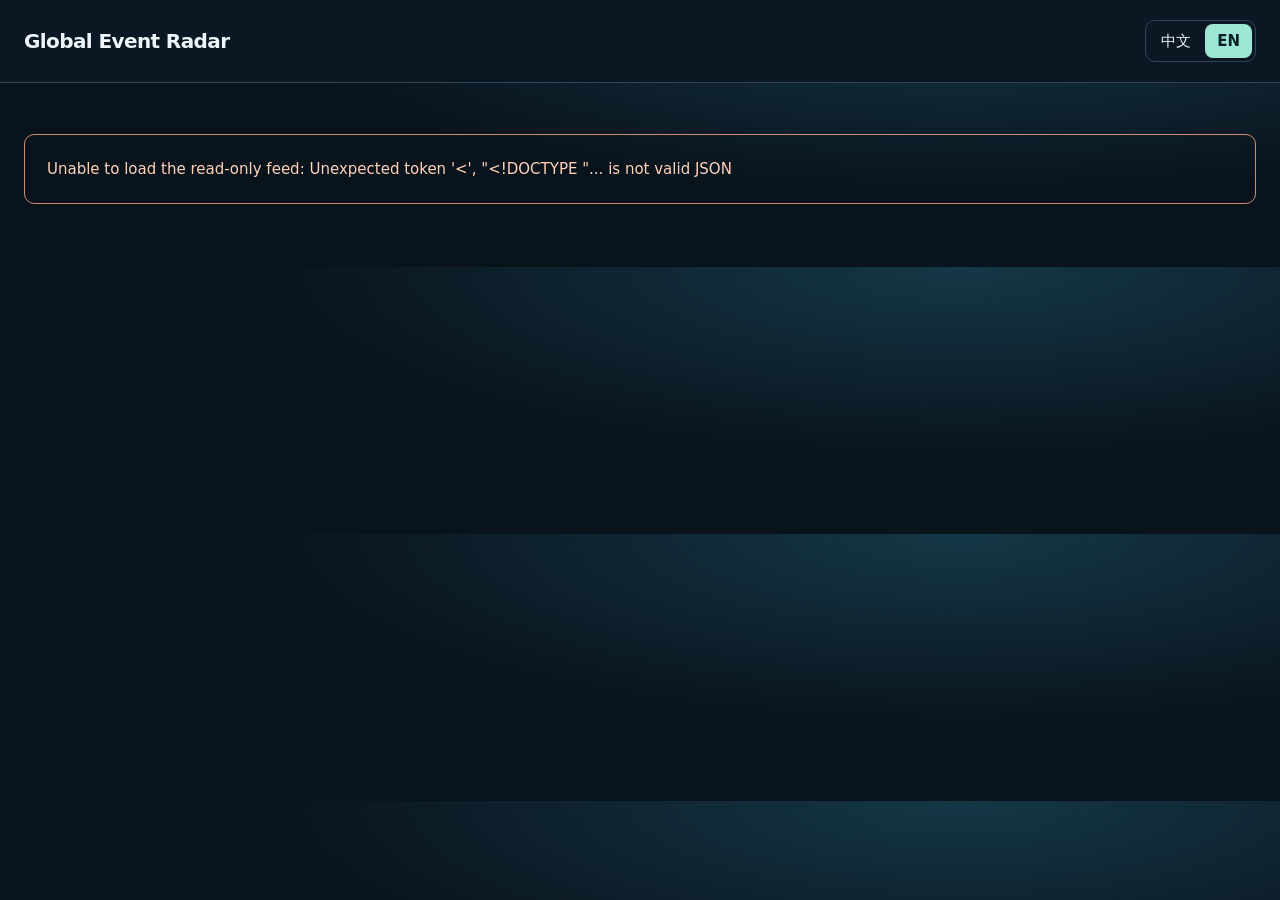
==== ui/radar_public_showcase_v1.html @ b91a89d9 "Improve macro news briefing and event intelligence feed" ====
<!doctype html>
<html lang="en">
<head>
<meta charset="utf-8">
<meta name="viewport" content="width=device-width,initial-scale=1">
<meta name="description" content="Global Event Radar: discover news, organize events, inspect specific facts supported by official evidence.">
<title>Global Event Radar</title>
<style>
:root{color-scheme:dark;--bg:#09131c;--panel:#122330;--line:#2e4556;--text:#eef5f8;--muted:#b0c4d1;--amber:#ffcd78;--teal:#9de6d4;--focus:#86dfed}*{box-sizing:border-box}body{margin:0;color:var(--text);background:radial-gradient(ellipse at 75% 0,#153747,transparent 52%),var(--bg);font:15px/1.6 system-ui,-apple-system,"Segoe UI",sans-serif}button,a,summary{-webkit-tap-highlight-color:transparent}a{color:#abe8e7;overflow-wrap:anywhere;text-underline-offset:4px}button{font:inherit;color:inherit;cursor:pointer}button:focus-visible,a:focus-visible,summary:focus-visible{outline:3px solid var(--focus);outline-offset:4px}button{border:1px solid var(--line);border-radius:8px;background:#172d3c;padding:8px 14px}button:hover{border-color:var(--teal)}.top{display:flex;align-items:center;justify-content:space-between;gap:16px;padding:20px max(24px,calc((100% - 1320px)/2));border-bottom:1px solid var(--line);background:#0b1824}.brand{font-weight:750;font-size:20px;letter-spacing:-.03em;text-decoration:none;color:var(--text)}.language-control{display:flex;gap:2px;border:1px solid var(--line);border-radius:10px;padding:3px;flex-shrink:0}.language-control button{border:0;background:transparent;padding:5px 12px}.language-control button[aria-pressed=true]{color:#0a2024;background:var(--teal);font-weight:700}main{max-width:1370px;margin:auto;padding:36px 24px 48px}.eyebrow{font-size:12px;color:var(--teal);letter-spacing:.08em}.hero h1{font-size:clamp(30px,4vw,52px);line-height:1.2;letter-spacing:-.04em;margin:12px 0 15px}.hero .intro{font-size:17px;max-width:790px;color:var(--muted);margin:0 0 28px}.flow{display:grid;grid-template-columns:minmax(0,1fr) 32px minmax(0,1fr) 32px minmax(0,1fr);align-items:center;gap:10px;margin-bottom:20px}.flow-stage{align-self:stretch;border:1px solid var(--line);border-radius:16px;padding:22px;background:linear-gradient(135deg,#1c3646,#10222f)}.flow-stage:last-child{border-color:#3f776e;background:linear-gradient(135deg,#173e3e,#102a30)}.flow-index{font-size:12px;color:var(--muted);font-variant-numeric:tabular-nums}.flow-stage h2{font-size:20px;margin:8px 0 0}.flow-stage .stage-english{font-size:12px;color:var(--muted)}.flow-stage .count{font-size:58px;line-height:1.15;font-weight:750;margin:14px 0 0}.count-label{font-size:13px;color:var(--muted)}.flow-stage p{font-size:14px;margin:16px 0 0;color:var(--muted)}.flow-arrow{text-align:center;color:var(--teal);font-size:26px}.flow-arrow:before{content:'→'}.demo-notice{font-size:12px;color:var(--muted);padding:12px 16px;border:1px solid var(--line);border-radius:10px;margin:20px 0}.demo-notice strong{color:var(--text);font-size:12px}.demo-notice p{margin:3px 0}.legend{display:grid;grid-template-columns:1fr 1fr;gap:20px;border-block:1px solid var(--line);padding:20px 0;margin:26px 0}.legend p{font-size:13px;color:var(--muted);margin:7px 0 0}.status{display:inline-flex;align-items:center;gap:7px;border:1px solid #826b3d;color:var(--amber);background:#352e20;border-radius:7px;font-size:12px;line-height:1.5;padding:5px 9px;font-weight:650;max-width:100%}.status:before{content:'';width:8px;height:8px;border-radius:50%;background:currentColor;flex-shrink:0}.status.confirmed{color:var(--teal);border-color:#407a6c;background:#163830}.state-code{font-size:11px;color:var(--muted);margin-top:4px}.section-head{display:flex;justify-content:space-between;align-items:center;gap:18px;margin:28px 0 18px}.section-head h2{font-size:26px;margin:0}.section-head p{color:var(--muted);font-size:13px;margin:3px 0 0}.canonical-grid{display:grid;grid-template-columns:repeat(2,minmax(0,1fr));gap:18px}.event-card{min-width:0;background:var(--panel);border:1px solid var(--line);border-radius:15px;padding:22px}.event-card.has-evidence{grid-column:1/-1;border-color:#508b82;background:linear-gradient(120deg,#132937,#10212d)}.event-layout{display:grid;grid-template-columns:minmax(0,1fr) 26px minmax(0,1fr);gap:20px;align-items:start}.connection{pointer-events:none;align-self:start;color:var(--teal);font-size:25px;margin-top:110px;text-align:center}.event-card h3{font-size:21px;line-height:1.4;letter-spacing:-.02em;margin:13px 0 8px;overflow-wrap:anywhere}.compact-title{display:-webkit-box;-webkit-line-clamp:3;-webkit-box-orient:vertical;overflow:hidden}.original-title{font-size:13px;line-height:1.55;color:var(--muted);overflow-wrap:anywhere;margin:8px 0 14px}.translation-label{font-size:11px;color:var(--teal);margin:10px 0 0}.event-meta{font-size:13px;color:var(--muted);margin:7px 0;overflow-wrap:anywhere}.event-meta strong{font-weight:500;color:var(--text)}.times{display:grid;grid-template-columns:minmax(0,1fr) minmax(0,1fr);gap:12px;margin:16px 0;font-size:12px}.times span{display:block;color:var(--muted)}time{overflow-wrap:anywhere;font-variant-numeric:tabular-nums}.no-evidence{font-size:13px;color:var(--muted);margin:17px 0 0}.provenance{font-size:12px;color:var(--muted);margin-top:16px}.provenance p{overflow-wrap:anywhere;white-space:pre-wrap}.provenance summary{font-size:13px}.official-panel{min-width:0;background:#133336;border:1px solid #427b73;border-radius:12px;padding:18px}.official-panel>summary{font-size:18px;font-weight:700;color:#d7f9ed}.official-panel .specific-only{color:#bbd8d4;font-size:13px;margin:6px 0 16px}.official-record+.official-record{border-top:1px solid #427b73;margin-top:18px;padding-top:18px}.official-fact{font-size:19px;line-height:1.5;margin:8px 0;overflow-wrap:anywhere}.official-original{font-size:14px;overflow-wrap:anywhere}.field-label{display:block;font-size:12px;color:#c1d9d4;margin-top:12px}.translation-note{font-size:12px;color:var(--muted);margin:16px 0}.context{display:flex;flex-wrap:wrap;gap:12px 26px;color:var(--muted);font-size:12px;margin:18px 0}.context strong{color:var(--text);font-weight:500}.support-details{margin:26px 0;border-top:1px solid var(--line);padding-top:18px;color:var(--muted)}summary{cursor:pointer;overflow-wrap:anywhere}summary:hover{color:var(--text)}.article-list{display:grid;gap:12px;margin:16px 0}.news-item{padding:18px;border:1px solid var(--line);border-radius:10px;min-width:0}.news-item h3{font-size:17px;color:var(--text);overflow-wrap:anywhere}.availability{display:grid;grid-template-columns:repeat(3,minmax(0,1fr));gap:14px;margin:16px 0}.availability div{border:1px solid var(--line);border-radius:8px;padding:14px;overflow-wrap:anywhere}.availability h3{font-size:14px;margin:0;color:var(--text)}.empty,.error{padding:22px;border:1px solid var(--line);border-radius:10px;color:var(--muted)}.error{border-color:#cd8d71;color:#ffd2b9}footer{font-size:12px;color:var(--muted);border-top:1px solid var(--line);padding-top:20px;margin-top:32px}
@media(min-width:1440px){main{padding-top:48px}.flow-stage{padding:28px}.flow-stage .count{font-size:68px}.event-card{padding:28px}}
@media(max-width:1100px){.event-layout{grid-template-columns:1fr;gap:14px}.connection{margin:0;transform:rotate(90deg)}.flow-stage{padding:18px}.flow-stage h2{font-size:18px}}
@media(max-width:650px){.top{padding:16px;gap:10px}.brand{font-size:17px}.language-control button{padding:5px 9px}main{padding:24px 16px}.hero .intro{font-size:15px}.flow{grid-template-columns:minmax(0,1fr);gap:8px}.flow-arrow:before{content:'↓'}.flow-stage{display:grid;grid-template-columns:minmax(0,1fr) 72px;gap:0 16px}.flow-stage .count{grid-column:2;grid-row:1/4;text-align:right;font-size:46px;align-self:center;margin:0}.flow-stage p,.count-label{grid-column:1/-1}.legend,.canonical-grid,.times,.availability{grid-template-columns:minmax(0,1fr)}.event-card{padding:18px}.event-card.has-evidence{grid-column:auto}.section-head h2{font-size:23px}.official-panel{padding:16px}.hero h1{font-size:32px}.language-control{font-size:13px}}

.event-timeline{margin-top:18px;border-top:1px solid var(--line);padding-top:14px;min-width:0}.event-timeline>summary{font-weight:650;color:var(--teal);font-size:14px}.timeline-summary{display:flex;flex-wrap:wrap;gap:7px 16px;font-size:12px;color:var(--muted);margin:12px 0}.timeline-note{font-size:12px;color:var(--muted);margin:10px 0}.timeline-list{list-style:none;margin:18px 0;padding:0 0 0 16px;border-left:1px solid #638390}.timeline-entry{position:relative;margin:0;padding:0 0 22px 12px;min-width:0}.timeline-entry:before{content:'';position:absolute;width:9px;height:9px;border:2px solid var(--bg);border-radius:50%;background:var(--amber);left:-22px;top:5px}.timeline-entry.official:before{background:var(--teal)}.timeline-entry .entry-heading{font-size:14px;font-weight:650}.timeline-entry h4{font-size:14px;line-height:1.5;font-weight:500;overflow-wrap:anywhere;margin:8px 0}.timeline-entry p{font-size:12px;color:var(--muted);overflow-wrap:anywhere;margin:6px 0}.timeline-entry .original-entry{font-size:12px;color:var(--muted)}.timeline-current{font-size:12px;border:1px solid var(--line);border-radius:8px;padding:12px;margin-top:10px}.timeline-current strong{display:block;font-size:13px}.timeline-current p{margin:6px 0;color:var(--muted)}.timeline-unknown h4{font-size:13px;color:var(--muted)}.event-timeline time{overflow-wrap:anywhere}.timeline-raw{font-size:11px;color:var(--muted)}

.world-map{margin:24px 0;padding:20px;border:1px solid var(--line);border-radius:14px;background:linear-gradient(140deg,#152e3b,#0d1e2b);min-width:0}.map-heading{display:flex;gap:16px;justify-content:space-between;align-items:baseline;flex-wrap:wrap}.map-heading h2{font-size:22px;margin:0}.map-counts{display:flex;gap:16px;flex-wrap:wrap;font-size:13px;color:var(--muted)}.world-map p{font-size:13px;color:var(--muted);margin:10px 0}.world-map svg{display:block;width:100%;height:auto;max-height:360px;border:1px solid #385665;border-radius:8px;background:#091f2b}.map-grid{stroke:#456272;stroke-width:1;opacity:.65}.map-equator{stroke:#5e8c99;stroke-width:1.5}.map-axis{fill:#b5cbd6;font-size:11px}.map-marker circle{fill:var(--amber);stroke:#f2ead2;stroke-width:2}.map-marker text{fill:#0b1a22;font-size:12px;font-weight:800;text-anchor:middle;pointer-events:none}.map-marker:focus-visible circle{stroke:var(--focus);stroke-width:5}.map-location-list{padding-left:20px;margin:16px 0;color:var(--muted);font-size:13px}.map-location-list li{margin:8px 0;overflow-wrap:anywhere}.map-location-list button{min-height:44px;text-align:left;overflow-wrap:anywhere;max-width:100%}.map-empty{border-left:2px solid var(--line);padding:8px 12px}.event-geography{font-size:12px;color:var(--muted);margin:12px 0;overflow-wrap:anywhere}.event-geography strong{font-weight:500;color:var(--text)}.event-card:focus{outline:3px solid var(--focus);outline-offset:4px}.event-card{scroll-margin-top:20px}.map-location-group:focus{outline:2px solid var(--focus);outline-offset:4px}.map-location-list summary{min-height:36px}.geo-point+.geo-point{margin-top:8px}@media(max-width:650px){.world-map{padding:16px}.map-heading h2{font-size:21px}.map-counts{gap:8px}.map-location-list{padding-left:16px}.map-location-list button{width:100%}.world-map svg{min-height:160px}}

.discovery-sources{margin:20px 0;padding:16px;border:1px solid var(--line);border-radius:10px}.discovery-sources h2{font-size:18px;margin:0 0 10px}.discovery-sources>p{font-size:12px;color:var(--muted);margin:10px 0 0}.discovery-source-grid{display:grid;grid-template-columns:repeat(2,minmax(0,1fr));gap:12px}.discovery-source{min-width:0;border:1px solid var(--line);border-radius:8px;padding:12px;font-size:12px;color:var(--muted);overflow-wrap:anywhere}.discovery-source h3{font-size:14px;color:var(--text);margin:0 0 6px}.discovery-source p{margin:5px 0}.discovery-state{color:var(--teal)}@media(max-width:650px){.discovery-source-grid{grid-template-columns:minmax(0,1fr)}}
.expectation-panel{margin-top:16px;border:1px solid #697589;border-radius:10px;padding:14px;background:#1c2837;color:#dce2ef}.expectation-panel p{overflow-wrap:anywhere}.expectation-panel .field-label{color:#bdc5db}.macroview-preview{margin-top:16px;border:1px solid #66758b;border-radius:10px;padding:14px;background:#182632}.macroview-preview ul{padding-left:20px}.macroview-preview li{overflow-wrap:anywhere}.reality-replay{margin-top:16px;border:1px solid var(--line);padding:14px;border-radius:10px}.replay-controls{display:flex;flex-wrap:wrap;gap:8px;align-items:end}.replay-controls label{flex:1 1 220px;min-width:0}.replay-controls input{width:100%;color:var(--text);background:#0e1e29;border:1px solid var(--line);border-radius:6px;padding:10px;font:inherit}.replay-result p,.replay-result li{overflow-wrap:anywhere}.replay-result ol{padding-left:20px}
.context-intelligence{margin:16px 0;padding:14px;border:1px solid #486577;border-radius:10px;background:#152d3a}.institution-definition{margin:12px 0;padding:12px;border-left:3px solid #c3b2f1;overflow-wrap:anywhere}.institution-definition strong,.institution-definition span{display:block}.institution-definition dl{display:grid;grid-template-columns:minmax(80px,1fr) minmax(0,2fr);gap:4px 12px;margin:10px 0;font-size:13px}.institution-definition dt{color:var(--muted)}.institution-definition dd{margin:0;overflow-wrap:anywhere}.context-explanation{font-size:13px;color:var(--muted);overflow-wrap:anywhere}.map-filters{display:flex;gap:8px;flex-wrap:wrap;margin:12px 0}.map-filters button{min-height:44px}.map-filters button[aria-pressed=true]{background:#214b58;border-color:var(--teal)}.map-legend{display:flex;flex-wrap:wrap;gap:8px 18px;font-size:12px;margin:12px 0}.map-land{fill:#2c4652;stroke:#51707c;stroke-width:1.2}.map-marker[data-marker-kind="context"] circle{fill:none;stroke:#86dfed}.context-marker circle{fill:#1b4e64;stroke:#86dfed;stroke-width:2}.institution-marker polygon{fill:#c3b2f1;stroke:#e9e1ff;stroke-width:1.5}.context-marker text,.institution-marker text{fill:#eef5f8;font-size:10px;text-anchor:middle;pointer-events:none}.world-map a:focus-visible{outline:none}.world-map a:focus-visible circle,.world-map a:focus-visible polygon{stroke:#fff;stroke-width:4}.context-geo{overflow-wrap:anywhere}.context-method{font-size:12px;color:var(--muted)}

.interactive-world-map{height:400px;width:100%;border:1px solid var(--line);border-radius:8px}.interactive-world-map[hidden],.map-svg-fallback[hidden]{display:none}.map-provider-state{font-size:12px}.map-nongeographic{display:flex;flex-wrap:wrap;gap:8px;margin:10px 0}.map-nongeographic details{max-width:100%;overflow-wrap:anywhere}.map-nongeographic button{display:block;text-align:left;max-width:100%;overflow-wrap:anywhere}.radar-map-pin{min-height:36px;min-width:36px;padding:4px;background:#102a36;border:2px solid #86dfed;border-radius:50%;color:#86dfed;font-size:21px;cursor:pointer}.radar-map-pin.verified{color:#e9bb69;border-color:#e9bb69}.radar-map-pin.institution{color:#c3b2f1;border-color:#c3b2f1;border-radius:5px}.radar-map-popup{color:#172530;font:13px/1.4 system-ui;overflow-wrap:anywhere}.radar-map-popup button{display:block;color:#172530;background:#edf4f7;max-width:100%;text-align:left;margin:8px 0;padding:8px;min-height:44px}.radar-map-popup p{color:#405562!important}.map-attribution{font-size:11px}.map-attribution a{color:var(--muted)}@media(max-width:650px){.interactive-world-map{height:300px}}
.radar-map-popup{max-height:180px;overflow-y:auto}.radar-map-popup p{margin:5px 0}.radar-map-popup button{display:-webkit-box;-webkit-box-orient:vertical;-webkit-line-clamp:2;overflow:hidden}
.prediction-watch{margin:28px 0;padding:22px;border:1px solid var(--line);border-radius:14px;background:#112632;min-width:0}.prediction-watch h2{margin:0;font-size:24px}.watch-disclosure,.watch-meta{color:var(--muted);font-size:12px;overflow-wrap:anywhere}.watch-filters{display:flex;flex-wrap:wrap;gap:8px;margin:16px 0}.watch-filters button{min-height:44px}.watch-filters button[aria-pressed=true]{background:var(--teal);color:#0b2229}.watch-grid{display:grid;grid-template-columns:repeat(auto-fit,minmax(280px,1fr));gap:16px}.watch-card{min-width:0;border:1px solid var(--line);border-radius:10px;background:var(--panel);padding:18px}.watch-card h3{font-size:18px;line-height:1.5;overflow-wrap:anywhere;margin:12px 0}.watch-badges{display:flex;gap:8px;flex-wrap:wrap;color:var(--amber);font-size:11px}.watch-outcomes{list-style:none;padding:0}.watch-outcomes li{display:flex;justify-content:space-between;gap:14px;padding:8px 0;border-bottom:1px solid var(--line);overflow-wrap:anywhere}.watch-outcomes li span{min-width:0}.watch-outcomes strong{white-space:nowrap}.watch-card details{font-size:12px;color:var(--muted)}.watch-card details p{white-space:pre-wrap;overflow-wrap:anywhere}.watch-card button{min-height:44px;max-width:100%;overflow-wrap:anywhere}.watch-updated{display:grid;grid-template-columns:1fr;gap:5px;font-size:12px;color:var(--muted)}@media(max-width:650px){.prediction-watch{padding:16px}.watch-grid{grid-template-columns:minmax(0,1fr)}.watch-outcomes li{flex-wrap:wrap}.watch-filters button{flex:1 1 auto}.prediction-watch h2{font-size:22px}}
.section-nav{display:flex;flex-wrap:wrap;gap:8px;margin:18px 0 22px}.section-nav a{display:inline-flex;align-items:center;min-height:44px;padding:8px 13px;border:1px solid var(--line);border-radius:9px;background:#172d3c;text-decoration:none;color:var(--text)}.section-nav a:hover,.section-nav a:focus-visible{border-color:var(--teal)}.world-map,.prediction-watch,.canonical-grid,.support-details,.data-health{scroll-margin-top:20px}.product-guide{border:1px solid var(--line);border-radius:12px;padding:16px 18px;background:#102430;margin:20px 0}.product-guide h2{font-size:18px;margin:0 0 8px}.product-guide ul{display:grid;grid-template-columns:repeat(2,minmax(0,1fr));gap:7px 18px;margin:0;padding-left:20px;font-size:13px;color:var(--muted)}.product-guide strong{color:var(--text)}.product-guide p,.data-health p{margin:8px 0 0;color:var(--muted);font-size:13px}.data-health{display:flex;flex-wrap:wrap;gap:8px 20px;align-items:center;padding:12px 16px;border:1px solid var(--line);border-radius:10px;background:#122330;margin:12px 0}.data-health span{font-size:13px}.data-health p{flex-basis:100%}.map-heading h2{scroll-margin-top:20px}@media(max-width:650px){.product-guide ul{grid-template-columns:1fr}.section-nav a{flex:1 1 44%;justify-content:center;text-align:center}}
.event-intelligence-detail{margin-top:16px;border-top:1px solid var(--line);padding-top:12px}.event-intelligence-detail>summary{font-weight:700;cursor:pointer;padding:10px 0}.intelligence-section{margin:16px 0;padding:14px;border:1px solid var(--line);border-radius:10px}.intelligence-section h4{margin:0 0 10px}.source-intelligence dl{display:grid;grid-template-columns:minmax(100px,1fr) minmax(0,2fr);gap:8px}.source-intelligence dt{font-weight:600}.source-intelligence dd{margin:0;overflow-wrap:anywhere}.watch-original-question{overflow-wrap:anywhere}.watch-question-summary{line-height:1.55}.market-translation-note{font-size:.8rem;color:var(--muted)}@media(max-width:500px){.source-intelligence dl{grid-template-columns:1fr}.intelligence-section{padding:10px}}

.news-intelligence-feed{scroll-margin-top:20px}.news-current{padding:14px 18px;border:1px solid var(--line);border-radius:12px;margin:20px 0;font-size:12px;color:var(--muted)}.news-current h2{font-size:18px;color:var(--text);margin:0}.news-current p{margin:6px 0;overflow-wrap:anywhere}.macro-brief{border:1px solid #47756f;border-radius:16px;padding:22px;background:linear-gradient(130deg,#17353c,#102430);margin:24px 0}.macro-brief h2{font-size:27px;margin:0}.brief-scope,.brief-rules,.mechanism-note{font-size:12px;color:var(--muted)}.brief-grid{display:grid;grid-template-columns:repeat(auto-fit,minmax(280px,1fr));gap:14px;margin-top:16px}.brief-entry{min-width:0}.brief-entry .news-item{background:#10232e;height:100%}.news-insight{border-top:1px solid var(--line);margin-top:12px;padding-top:10px;font-size:13px;overflow-wrap:anywhere}.news-insight p{margin:7px 0}.topic-hint{color:var(--teal);font-size:12px}.news-insight button{font-size:12px;min-height:44px;max-width:100%;margin-top:12px;overflow-wrap:anywhere;text-align:left}.news-evidence,.news-next{color:var(--muted);font-size:12px;margin-top:10px}.related-news{padding:16px;border:1px solid var(--line);border-radius:12px;margin:20px 0}.related-news h2{font-size:20px;margin:0}.related-news li{overflow-wrap:anywhere;font-size:13px}.brief-rules p{max-width:800px}@media(max-width:650px){.macro-brief{padding:16px}.brief-grid{grid-template-columns:minmax(0,1fr)}.macro-brief h2{font-size:24px}.news-current{padding:14px}}
.brief-mechanism{font-size:13px;color:var(--muted);margin:10px 0}.brief-card button{font-size:12px;min-height:44px;max-width:100%;text-align:left;overflow-wrap:anywhere}
</style>
<link rel="stylesheet" href="/ui/vendor/maplibre-gl.css">
<script src="/ui/radar_interactive_map.js"></script>
</head>
<body>
<header class="top"><a id="brand" class="brand" href="#/feed">Global Event Radar</a><nav class="language-control" id="language-control" aria-label="Language / 語言"><button type="button" data-language="zh-TW" lang="zh-TW" aria-pressed="false">中文</button><button type="button" data-language="en" lang="en" aria-pressed="false">EN</button></nav></header>
<main id="app" aria-busy="true"><p role="status">Loading / 載入中…</p></main>
<script src="/ui/radar_demo_translations.js"></script>
<script src="/ui/radar_market_translations.js"></script>
<script>
'use strict';
const APP_CONFIG=window.__MACRO_OS_CONFIG__||{};
const STRINGS={
en:{liveSources:'Live Discovery Sources',enabledSource:'Enabled',disabledSource:'Disabled',acquisitionLive:'Live',acquisitionStarting:'Starting',acquisitionFallback:'Last valid fallback',acquisitionUnavailable:'Unavailable',sourceAcquisitionNote:'Acquisition status is not factual verification or source health. Free hosting may sleep; refresh is not guaranteed continuous monitoring.',multiNoticeTitle:'OPT-IN DISCOVERY · READ ONLY',multiNoticeText:'The EIA snapshot is combined with independently refreshed discovery sources. Check each source status below.',worldMap:'World Map',mappedEvents:'Mapped Events',locationUnknown:'Location Unknown',geography:'Geography',presentationGeography:'Presentation geography',viewEvent:'View Event',noLocation:'No confirmed location',mapDisclosure:'Map pins appear only when the event has an explicit supported location. Events without reliable geographic information remain unmapped.',mapEmpty:'No events have supplied geographic coordinates. The feed and timelines remain available below.',projection:'Equirectangular coordinate grid · not a detailed basemap',curatedNote:'Locations are explicitly supplied presentation metadata; they are not automatically extracted or official verification.',mapList:'Accessible mapped-event list',geographyReference:'Geography reference',timeline:'Event Timeline',viewTimeline:'View Timeline',newsDiscovered:'News discovered',timelineReported:'Reported time',timelineDetected:'Detected time',evidencePublished:'Official publication time',evidenceObserved:'Evidence first observed',evidenceRetrieved:'Evidence retrieved',currentState:'Current status',unknownTime:'Time unknown',timelineEntries:'Timeline entries',newsReports:'News reports',evidenceItems:'Official Evidence items',timelineEmpty:'No linked timeline records available.',timelineNote:'A chronology of stored reports and evidence, not an inferred occurrence time.',brandTimeline:'Event remains UNVERIFIED_NEWS; official support applies to specific propositions only.',liveTitle:'CLOUD-UPDATED EIA FEED · READ ONLY',liveInfo:'Refreshes on startup and periodically while the service is active. Free hosting may sleep; this is not continuous monitoring.',lastRefresh:'Last successful refresh',fallback:'EIA refresh unavailable · showing validated snapshot or last valid feed',starting:'EIA refresh starting · showing validated snapshot',acquisition:'Acquisition status only; source health is separate.',originalOnly:'Original',brand:'Global Event Radar',eyebrow:'GLOBAL EVENT INTELLIGENCE',intro:'News tells us what may matter. We organize reports into events. Official documents confirm only specific supported facts.',news:'News Discovery',events:'Canonical Events',official:'Official Evidence',newsCount:'News Articles',eventCount:'Canonical Events',factCount:'Confirmed Propositions',discover:'Find reports worth following',organize:'Organize discovery into conservative event groups',verify:'Inspect specific facts supported by official documents',demo:'PUBLIC DEMO · READ-ONLY SNAPSHOT',demoText:'This demonstration uses a fixed validated dataset. Automated live ingestion is not enabled in this deployment.',source:'Source',endorsement:'No EIA endorsement.',unverified:'UNVERIFIED NEWS',confirmed:'OFFICIAL CONFIRMED — proposition only',unverifiedMeaning:'News discovery is not official fact confirmation.',confirmedMeaning:'The document supports this specific proposition, not every claim in the news or event.',eventIntro:'Follow the discovery. Inspect the evidence. The event itself remains unverified.',refresh:'Refresh view',translation:'Chinese translation',translationNote:'Chinese translation is for readability only; the original source text is the evidence of record. These are not official EIA translations.',original:'Original English',details:'Details',eventRef:'Event reference',evidenceRef:'Evidence reference',articles:'Articles',sources:'Sources',detected:'First detected',latest:'Latest article / source time',occurred:'Event occurrence',unknown:'Unknown',notAvailable:'Not available',noEvidence:'○ Awaiting official evidence',specificOnly:'This document supports only the specific proposition below.',authority:'Authority',fact:'Fact confirmed',originalEvidence:'Original evidence',document:'Document',published:'Published',officialLink:'View original official document',reference:'Reference',firstSeen:'Evidence first seen',retrieved:'Retrieved',articleLink:'Original article',observed:'Observed by collector',reported:'Reported / source time',proxy:'Source date (proxy)',newsDetails:'News Discovery — Unverified',newsIntro:'Original reports remain discovery evidence, not verified facts.',health:'Source health',latestObserved:'Latest observed data',feed:'Feed',sourceDetails:'Source availability & freshness',healthNote:'Article timestamps are not collector health. Health stays Unknown without per-source health evidence.',lastSuccess:'Last successful update',empty:'No records available.',grouping:'Grouping & identity notes',groupNote:'Conservative V0 grouping: articles stay separate without sufficient merge evidence. IDs may change when membership changes.',unassigned:'Unassigned articles',sortNote:'Display only: the event with linked evidence is shown first. Source chronology is unchanged.',footer:'Read-only event intelligence · No predictions or trading recommendations.',load:'Loading…',error:'Unable to load the read-only feed',newsSource:'News',officialSource:'Official',macroview:'MacroView',polymarket:'Polymarket',source_health:'Source health',available:'Available',unavailable:'Unavailable',notConfigured:'Not configured',stale:'Stale',fresh:'Fresh',groupRule:'Grouping rule',linkStatus:'Evidence link status'},
'zh-TW':{liveSources:'即時發現來源',enabledSource:'已啟用',disabledSource:'未啟用',acquisitionLive:'更新成功',acquisitionStarting:'啟動中',acquisitionFallback:'保留有效資料',acquisitionUnavailable:'暫無可用資料',sourceAcquisitionNote:'取得狀態不等於事實驗證或來源健康。免費主機可能休眠；不保證持續即時監測。',multiNoticeTitle:'可選新聞發現來源 · 唯讀',multiNoticeText:'EIA 快照與各自更新的新聞來源合併顯示。請查看下方各來源狀態。',worldMap:'全球事件地圖',mappedEvents:'已定位事件',locationUnknown:'地點未知',geography:'地理資訊',presentationGeography:'展示用地理資訊',viewEvent:'查看事件',noLocation:'尚無可確認地點',mapDisclosure:'僅在事件具有明確可支持的地理資訊時才顯示地圖標記。沒有可靠地理資訊的事件會維持未定位狀態。',mapEmpty:'目前沒有事件提供地理座標。下方新聞與時間軸仍可正常查看。',projection:'等距圓柱座標網格 · 非詳細底圖',curatedNote:'地點是明確提供的展示 metadata，並非自動擷取，也不構成官方驗證。',mapList:'可操作的已定位事件清單',geographyReference:'地理資訊參照',timeline:'事件時間軸',viewTimeline:'查看時間軸',newsDiscovered:'發現新聞',timelineReported:'報導時間',timelineDetected:'系統發現時間',evidencePublished:'官方發布時間',evidenceObserved:'首次取得證據',evidenceRetrieved:'證據擷取時間',currentState:'目前狀態',unknownTime:'時間未知',timelineEntries:'時間軸項目',newsReports:'新聞報導',evidenceItems:'官方證據項目',timelineEmpty:'目前沒有可連結的時間軸資料。',timelineNote:'依既有報導與證據排列，並非推測事件發生時間。',brandTimeline:'事件仍為未驗證新聞；官方證據只支持具體命題。',liveTitle:'雲端自動更新 EIA 資料 · 唯讀',liveInfo:'服務啟動時與運作期間定期更新。免費託管可能休眠，不保證持續監測。',lastRefresh:'最後成功更新',fallback:'EIA 更新暫時不可用 · 目前顯示已驗證快照或最近有效資料',starting:'EIA 更新啟動中 · 目前顯示已驗證快照',acquisition:'僅表示資料取得狀態，並非來源健康證據。',originalOnly:'原文 / Original',brand:'全球事件雷達',eyebrow:'全球事件情報',intro:'新聞告訴我們什麼可能值得注意。系統將報導整理成事件，官方文件只確認其中可被證明的具體事實。',news:'新聞發現',events:'事件整理',official:'官方證據',newsCount:'新聞篇數',eventCount:'整理事件數',factCount:'已確認命題',discover:'發現值得持續關注的新聞',organize:'保守整理報導，形成事件群組',verify:'查看官方文件支持的具體事實',demo:'公開展示 · 唯讀快照',demoText:'此展示使用固定且已驗證的資料快照。此公開版本尚未啟用自動即時資料蒐集。',source:'來源',endorsement:'本展示未獲 EIA 背書。',unverified:'未驗證新聞',confirmed:'官方命題已確認',unverifiedMeaning:'來自新聞來源，尚不是官方事實確認。',confirmedMeaning:'官方文件支持這一項具體事實，不代表整則新聞或事件都被確認。',eventIntro:'追蹤新聞發現，查看證據支持的命題。事件本身仍維持未驗證。',refresh:'重新讀取',translation:'中文摘要',translationNote:'中文翻譯僅供閱讀，原始英文為證據依據。這些並非 EIA 官方翻譯。',original:'原始英文',details:'詳細資料',eventRef:'事件識別碼',evidenceRef:'證據識別碼',articles:'新聞篇數',sources:'新聞來源',detected:'首次發現',latest:'最新報導／來源時間',occurred:'事件發生時間',unknown:'未知',notAvailable:'無法取得',noEvidence:'○ 尚無官方證據',specificOnly:'此文件僅支持下列具體命題。',authority:'發布機關',fact:'已確認事實',originalEvidence:'原始證據',document:'文件標題',published:'發布時間',officialLink:'查看官方文件',reference:'來源參照',firstSeen:'首次取得證據',retrieved:'擷取時間',articleLink:'查看新聞原文',observed:'蒐集器觀察時間',reported:'報導／來源時間',proxy:'來源日期（代理時間）',newsDetails:'新聞發現 — 未驗證',newsIntro:'原始報導與來源連結僅供新聞發現，並非已確認事實。',health:'來源健康狀態',latestObserved:'最新資料觀察時間',feed:'資料狀態',sourceDetails:'來源可用性與新鮮度',healthNote:'報導時間不等於蒐集器健康狀態。缺少各來源健康證據時，維持未知。',lastSuccess:'最近成功更新',empty:'目前沒有可顯示的資料。',grouping:'分組與識別說明',groupNote:'V0 採保守分組：合併證據不足時，各篇新聞維持獨立。群組成員改變時，識別碼可能改變。',unassigned:'未分組新聞',sortNote:'僅調整顯示順序：具有官方證據的事件優先呈現，來源時間順序未改動。',footer:'唯讀事件情報 · 不提供預測或交易建議。',load:'載入中…',error:'無法載入唯讀新聞',newsSource:'新聞',officialSource:'官方',macroview:'MacroView',polymarket:'Polymarket',source_health:'來源健康狀態',available:'可用',unavailable:'無法取得',notConfigured:'尚未設定',stale:'資料過期',fresh:'資料新鮮',groupRule:'分組規則',linkStatus:'證據連結狀態'}
};
const esc=value=>String(value??'').replace(/[&<>"']/g,c=>({'&':'&amp;','<':'&lt;','>':'&gt;','"':'&quot;',"'":'&#39;'}[c]));
function initialLanguage(){try{const saved=localStorage.getItem('radar-language');if(saved==='zh-TW'||saved==='en')return saved}catch{}return String(navigator.language||'en').toLowerCase().startsWith('zh')?'zh-TW':'en'}
let language=initialLanguage(),currentView=null,lastError=null,requestPending=false;
Object.assign(STRINGS.en,{marketExpectations:'Market Expectations',marketDisclosure:'Market probabilities reflect participant expectations and do not verify facts.',noLinkedMarket:'No linked market expectation',marketQuestion:'Question',currentProbability:'Observed provider outcome prices (0–1)',marketObserved:'Snapshot observed at',marketCloses:'Market closes',viewMarket:'View market',unlinkedMarkets:'Unlinked market snapshots — no event relationship established'});
Object.assign(STRINGS['zh-TW'],{marketExpectations:'市場預期',marketDisclosure:'市場機率反映參與者預期，不代表事實已被官方確認。',noLinkedMarket:'尚無已連結市場預期',marketQuestion:'問題',currentProbability:'觀測到的供應商結果價格（0–1）',marketObserved:'快照觀測時間',marketCloses:'市場截止時間',viewMarket:'查看市場',unlinkedMarkets:'未連結市場快照 — 尚未建立事件關係'});
Object.assign(STRINGS.en,{macroview:'MacroView Preview',macroviewNote:'Current evidence projection only; not a persisted frozen snapshot.',facts:'Facts',expectations:'Expectations',unknowns:'Unknowns',NEWS_ONLY:'News discovery only',PARTIAL_OFFICIAL_EVIDENCE:'Partial proposition-level official evidence',EXPECTATION_PRESENT:'Linked expectation snapshot present',NONE:'None',EVENT_OCCURRENCE_TIME_UNKNOWN:'Event occurrence time unknown',GEOGRAPHY_UNKNOWN:'Event geography unknown',NO_OFFICIAL_EVIDENCE:'No linked official evidence',NO_LINKED_MARKET_EXPECTATION:'No linked market expectation',NEWS_REPORTED_TIME_UNKNOWN:'News reported time unknown',OFFICIAL_PUBLICATION_TIME_UNKNOWN:'Official publication time unknown',MARKET_CLOSE_TIME_UNKNOWN:'Market close time unknown',MARKET_PROBABILITIES_UNKNOWN:'Market outcome prices unknown'});
Object.assign(STRINGS['zh-TW'],{macroview:'宏觀視圖預覽',macroviewNote:'僅為目前證據投影，並非已持久化的凍結快照。',facts:'事實證據',expectations:'市場預期',unknowns:'未知資訊',NEWS_ONLY:'僅有新聞發現',PARTIAL_OFFICIAL_EVIDENCE:'部分命題具有官方證據',EXPECTATION_PRESENT:'具有已連結市場預期快照',NONE:'無',EVENT_OCCURRENCE_TIME_UNKNOWN:'事件發生時間未知',GEOGRAPHY_UNKNOWN:'事件地理資訊未知',NO_OFFICIAL_EVIDENCE:'尚無已連結官方證據',NO_LINKED_MARKET_EXPECTATION:'尚無已連結市場預期',NEWS_REPORTED_TIME_UNKNOWN:'新聞報告時間未知',OFFICIAL_PUBLICATION_TIME_UNKNOWN:'官方出版時間未知',MARKET_CLOSE_TIME_UNKNOWN:'市場截止時間未知',MARKET_PROBABILITIES_UNKNOWN:'市場結果價格未知'});
Object.assign(STRINGS.en,{realityReplay:'Reality Replay',replayAsOf:'As-of time (ISO 8601 with timezone)',replayLoad:'Load replay',replayNote:'Replay shows only information observed by the system at or before the selected time.',replayNews:'Known News observation versions',replayOfficial:'Known Official Evidence observation versions',replayMarkets:'Known Market Expectation observation versions',replayObserved:'Observed by system',replayUnavailable:'Stored replay unavailable; current Radar remains available.',replayEmpty:'No event observations existed in the ledger at this time.',replayLoading:'Loading stored replay…',replayActive:'Latest visible state',replayHistory:'Earlier observed version',replayMacro:'MacroView reconstructed at this time (not a stored freeze)'});
Object.assign(STRINGS['zh-TW'],{realityReplay:'現實重播',replayAsOf:'指定時間（含時區的 ISO 8601）',replayLoad:'載入重播',replayNote:'重播僅顯示系統在指定時間以前實際觀測到的資訊。',replayNews:'已知新聞觀測版本',replayOfficial:'已知官方證據觀測版本',replayMarkets:'已知市場預期觀測版本',replayObserved:'系統觀測時間',replayUnavailable:'儲存的重播暫不可用；目前 Radar 仍可使用。',replayEmpty:'此時 ledger 尚無該事件觀測。',replayLoading:'正在載入已儲存重播…',replayActive:'當時最新可見狀態',replayHistory:'較早的觀測版本',replayMacro:'此時重建的宏觀視圖（非已儲存凍結）'});

Object.assign(STRINGS.en,{mappedEvents:'Curated presentation positions',locationUnknown:'Without curated position',mapList:'Map context and related events',institution:'Institution',institutionType:'Type',jurisdiction:'Jurisdiction / scope',headquarters:'Headquarters',currency:'Relevant currency',contextGeo:'Context Geography',eventGeoStrict:'Event Geography',contextOnly:'Inference / navigation aid; not a confirmed event location.',whatThisMeans:'What this headline means',filterAll:'All Context',filterVerified:'Source-supported Locations',filterContext:'Context Geography',filterInstitutions:'Institution Context',verifiedLocation:'Source-supported event location',contextAnchor:'Inferred context anchor',institutionAnchor:'Institution headquarters',legacyAnchor:'Curated presentation point',mapSketch:'Schematic continent outlines; not administrative borders. All context coordinates are approximate display anchors.',multiRegion:'Multiple supported regions',contextNotObserved:'Event context was not observed in this replay.',whyContext:'Why this context',contextKnownCount:'Events with inferred context'});
Object.assign(STRINGS['zh-TW'],{mappedEvents:'人工整理的展示位置',locationUnknown:'無人工展示位置',mapList:'地圖脈絡與相關事件清單',institution:'機構',institutionType:'類型',jurisdiction:'管轄／主要範圍',headquarters:'總部',currency:'相關貨幣',contextGeo:'地理脈絡',eventGeoStrict:'事件地點',contextOnly:'推測／導覽輔助，並非已確認的事件發生位置。',whatThisMeans:'這則標題是什麼',filterAll:'所有脈絡',filterVerified:'來源支持的事件位置',filterContext:'推測地理脈絡',filterInstitutions:'機構背景',verifiedLocation:'來源支持的事件位置',contextAnchor:'推測地理脈絡錨點',institutionAnchor:'機構總部',legacyAnchor:'人工整理的展示位置',mapSketch:'示意大陸輪廓，並非行政邊界；脈絡座標僅為近似展示錨點。',multiRegion:'多個支持區域',contextNotObserved:'此重播尚無已觀測的事件脈絡。',whyContext:'脈絡依據',contextKnownCount:'有推測脈絡的事件'});
Object.assign(STRINGS.en,{navEvents:'Events & official facts',navMap:'World map',navWatch:'Market expectations',navNews:'News articles',navHealth:'Source status',guideTitle:'How to read this Radar',guideNews:'News is discovery, not confirmation.',guideOfficial:'Official evidence confirms a specific proposition, not an entire event.',guideMarket:'Prediction markets show expectations, not facts.',guideMap:'Inferred geography and institution headquarters are context, not event locations.',guideCapabilities:'Current evidence previews',guideReplay:'Replay requires stored observations; unavailable does not mean nothing happened.',guideRealityAvailable:'Market observations are descriptive, not causal.',guideRealityUnavailable:'Public Market Reality observations are unavailable; no price effect is claimed.',guideLinkedMarkets:'Credibly linked markets',guideUnlinkedMarkets:'Unlinked markets',guideObservedVsHealth:'Latest article observation and source health are different measures.',mapTilesPartial:'Some basemap tiles are unavailable; the interactive map and event list remain usable.',mapAnchorCount:'Map reference markers',propositionOnly:'specific proposition only',expectationOnly:'expectation sensor',HIGH:'High',MEDIUM:'Medium',LOW:'Low',EXPLICIT_CONTEXT_MENTION:'Explicit region mention',INSTITUTION_JURISDICTION:'Institution jurisdiction inference',MULTI_REGION:'Multiple regions'});
Object.assign(STRINGS['zh-TW'],{navEvents:'事件與官方事實',navMap:'世界地圖',navWatch:'市場預期',navNews:'新聞原文',navHealth:'來源狀態',guideTitle:'如何閱讀這份雷達',guideNews:'新聞是發現線索，並非事實確認。',guideOfficial:'官方證據只確認具體命題，不代表整個事件已驗證。',guideMarket:'預測市場呈現參與者預期，並非事實。',guideMap:'推測地理脈絡與機構總部不是事件發生地。',guideCapabilities:'目前證據預覽',guideReplay:'重播需要已儲存的觀測；暫不可用不代表當時沒有事件。',guideRealityAvailable:'市場觀測僅為描述，不代表因果。',guideRealityUnavailable:'公開版目前沒有可用的 Market Reality 觀測；不宣稱價格影響。',guideLinkedMarkets:'有可信連結的市場',guideUnlinkedMarkets:'未連結市場',guideObservedVsHealth:'最新文章觀測時間與來源健康是不同指標。',mapTilesPartial:'部分底圖圖磚無法取得；互動地圖與事件清單仍可使用。',mapAnchorCount:'地圖參照標記',propositionOnly:'僅限具體命題',expectationOnly:'市場預期感測',HIGH:'高',MEDIUM:'中',LOW:'低',EXPLICIT_CONTEXT_MENTION:'明確提及區域',INSTITUTION_JURISDICTION:'由機構管轄範圍推定',MULTI_REGION:'多個區域'});
let mapFilter='all';
function contextPanel(event){const ctx=event.context_geography;if(!ctx)return '';const institutions=event.institution_context||[];const label=language==='zh-TW';return `<section class="context-intelligence" data-context-contract="${esc(event.context_contract)}"><strong>${esc(t('contextGeo'))}: ${value(ctx.status==='MULTI_REGION'?t('multiRegion'):label?ctx.display_name_zh:ctx.display_name)}</strong><p class="context-method">${value(t(ctx.confidence))} · ${value(t(ctx.method))}</p><p class="context-geo">${value(label?ctx.reason_zh:ctx.reason)}</p><p>${esc(t('contextOnly'))}</p><p>${esc(t('eventGeoStrict'))}: ${value(event.event_geography?.status==='KNOWN'?t('verifiedLocation'):t('noLocation'))}</p>${institutions.map(i=>`<section class="institution-definition" data-institution-id="${esc(i.institution_id)}"><strong>${value(i.short_name)}</strong><span>${value(i.official_name)}</span><span lang="zh-TW">${value(i.official_name_zh)}</span><dl><dt>${esc(t('institutionType'))}</dt><dd>${value(label?i.institution_type_zh:i.institution_type)}</dd><dt>${esc(t('jurisdiction'))}</dt><dd>${value(label?i.jurisdiction_zh:i.jurisdiction)}</dd><dt>${esc(t('headquarters'))}</dt><dd>${value(label?i.headquarters_zh:i.headquarters)}</dd><dt>${esc(t('currency'))}</dt><dd>${value(i.relevant_currency)}</dd></dl>${sourceLink(i.reference_url,t('details'))}</section>`).join('')}${event.headline_explanation?.explanation_en?`<strong>${esc(t('whatThisMeans'))}</strong><p class="context-explanation">${value(label?event.headline_explanation.explanation_zh:event.headline_explanation.explanation_en)}</p>`:''}</section>`}

const replayStates=new Map();
const t=key=>STRINGS[language][key]||key;
const value=text=>esc(text==null||text===''?t('unknown'):text);
function stateLabel(state){return ({UNKNOWN:t('unknown'),AVAILABLE:t('available'),UNAVAILABLE:t('unavailable'),NOT_CONFIGURED:t('notConfigured'),STALE:t('stale'),FRESH:t('fresh')})[state]||value(state)}
function sourceLink(url,label){if(typeof url!=='string'||!url.trim())return t('notAvailable');try{const parsed=new URL(url);if(!['http:','https:'].includes(parsed.protocol))return t('notAvailable');return `<a href="${esc(url)}" target="_blank" rel="noopener noreferrer">${esc(label||url)}</a>`}catch{return t('notAvailable')}}
function translated(kind,id){if(!APP_CONFIG.demoMode||language!=='zh-TW')return null;const metadata=window.RADAR_DEMO_TRANSLATIONS;if(metadata?.presentation_only!==true)return null;return metadata[kind]?.[id]||null}
function linkedEvidence(event,view){const ids=new Set(event.official_evidence_ids||[]);return (view.official_evidence||[]).filter(e=>ids.has(e.official_evidence_id)&&e.canonical_event_id===event.event_id&&e.evidence_status==='OFFICIAL_CONFIRMED'&&typeof e.fact_proposition==='string'&&e.fact_proposition.trim())}
function statusBadge(kind){return `<span class="status ${kind==='confirmed'?'confirmed':''}">${esc(t(kind))}</span>`}
function officialPanel(records){return `<details class="official-panel" open><summary>${esc(t('official'))}</summary><p class="specific-only">${esc(t('specificOnly'))}</p>${records.map(e=>{const zh=translated('facts',e.official_evidence_id);return `<section class="official-record" data-evidence-status="${esc(e.evidence_status)}"><div>${statusBadge('confirmed')}</div><div class="state-code">OFFICIAL_CONFIRMED · ${esc(t('propositionOnly'))}</div><span class="field-label">${esc(t('authority'))}</span><strong>${value(e.authority_name)}</strong><span class="field-label">${esc(t('fact'))}${zh?' · '+esc(t('translation')):''}</span>${zh?`<p class="official-fact" data-presentation-only="true" lang="zh-TW">${esc(zh)}</p>`:''}<span class="field-label">${esc(t('originalEvidence'))}</span><p class="official-original" lang="en">${value(e.fact_proposition)}</p><span class="field-label">${esc(t('document'))}</span><div lang="en">${value(e.document_title)}</div><div class="event-meta">${esc(t('published'))}: <time>${value(e.published_at)}</time></div><div>${sourceLink(e.document_url,t('officialLink'))}</div><details class="provenance"><summary>${esc(t('details'))}</summary><p>${esc(t('evidenceRef'))}: ${value(e.official_evidence_id)}</p><p>${esc(t('reference'))}: ${value(e.document_reference)}</p><p>${esc(t('firstSeen'))}: ${value(e.first_seen_at)}</p><p>${esc(t('retrieved'))}: ${value(e.retrieved_at)}</p><p>${esc(t('linkStatus'))}: ${value(e.link_status)}</p></details></section>`}).join('')}</details>`}
function timelineTime(iso){if(typeof iso!=='string'||!iso.trim()||!/(?:Z|[+-]\d{2}:\d{2})$/.test(iso))return esc(t('unknownTime'));const date=new Date(iso);if(!Number.isFinite(date.getTime()))return esc(t('unknownTime'));const formatted=new Intl.DateTimeFormat(language,{year:'numeric',month:'short',day:'numeric',hour:'2-digit',minute:'2-digit',second:'2-digit',timeZone:'UTC',hour12:false}).format(date);return `<time datetime="${esc(iso)}" title="${esc(iso)}">${esc(formatted)} UTC</time>`}
function timelineEntry(entry,event){const official=entry.entry_type==='OFFICIAL_EVIDENCE';const role={REPORTED_AT:'timelineReported',OBSERVED_AT:'timelineDetected',EVIDENCE_PUBLISHED_AT:'evidencePublished',EVIDENCE_FIRST_SEEN_AT:'evidenceObserved',EVIDENCE_RETRIEVED_AT:'evidenceRetrieved',UNKNOWN:'unknownTime'}[entry.timestamp_role]||'unknownTime';const translatedTitle=official?translated('facts',entry.official_evidence_id):(event.article_count===1&&entry.title===event.event_title?translated('events',event.event_id):null);return `<li class="timeline-entry ${official?'official':'news'}" data-timeline-type="${esc(entry.entry_type)}" data-timestamp-role="${esc(entry.timestamp_role)}" data-timeline-id="${esc(entry.timeline_entry_id)}"><div class="entry-heading">${esc(t(official?'official':'newsDiscovered'))}</div><p>${esc(t(role))}: ${timelineTime(entry.timestamp)}</p>${translatedTitle?`<div class="translation-label">${esc(t('translation'))}</div><h4 data-timeline-presentation-only="true" lang="zh-TW">${esc(translatedTitle)}</h4>`:''}<h4 class="${translatedTitle?'original-entry':''}" lang="en">${value(entry.title)}</h4><p>${esc(t('source'))}: ${value(entry.source_name)}</p>${official?`<p>${esc(t('published'))}: ${entry.published_at?timelineTime(entry.published_at):value(null)}</p><p>${esc(t('specificOnly'))}</p>`:`<p>${esc(t('timelineDetected'))}: ${timelineTime(entry.observed_at)}</p>`}<p>${sourceLink(entry.source_url,t(official?'officialLink':'articleLink'))}</p><div class="state-code">${esc(entry.status)}${official?' · '+esc(t('propositionOnly')):''}</div></li>`}
function eventTimeline(event){const entries=Array.isArray(event.timeline)?event.timeline:[];const known=entries.filter(e=>e.timestamp!==null),unknown=entries.filter(e=>e.timestamp===null);const summary=event.status_summary||{};const news=entries.filter(e=>e.entry_type==='NEWS_DISCOVERED').length,official=entries.filter(e=>e.entry_type==='OFFICIAL_EVIDENCE').length;return `<details class="event-timeline" ${official?'open':''}><summary>${esc(t('viewTimeline'))} · ${esc(t('timeline'))}</summary><div class="timeline-summary"><span>${entries.length} ${esc(t('timelineEntries'))}</span><span>${news} ${esc(t('newsReports'))}</span><span>${official} ${esc(t('evidenceItems'))}</span></div><p class="timeline-note">${esc(t('timelineNote'))}</p>${known.length?`<ol class="timeline-list">${known.map(e=>timelineEntry(e,event)).join('')}</ol>`:''}${unknown.length?`<section class="timeline-unknown"><h4>${esc(t('unknownTime'))}</h4><ol class="timeline-list">${unknown.map(e=>timelineEntry(e,event)).join('')}</ol></section>`:''}${entries.length?'':`<p class="timeline-note">${esc(t('timelineEmpty'))}</p>`}<aside class="timeline-current"><strong>${esc(t('currentState'))}</strong><div class="state-code">${value(summary.verification_status||event.verification_status)}</div><p>${esc(t('brandTimeline'))}</p><p>${news} ${esc(t('newsReports'))} · ${official} ${esc(t('evidenceItems'))}</p>${official?'':`<p>${esc(t('noEvidence'))}</p>`}</aside></details>`}
function mapPoints(event){return event.geography_status==='KNOWN'&&Array.isArray(event.geography)?event.geography.filter(point=>point&&typeof point.geography_id==='string'&&point.evidence_type==='CURATED_PRESENTATION'&&typeof point.place_name==='string'&&typeof point.latitude==='number'&&typeof point.longitude==='number'&&Number.isFinite(point.latitude)&&Number.isFinite(point.longitude)&&point.latitude>=-90&&point.latitude<=90&&point.longitude>=-180&&point.longitude<=180):[]}
function eventGeography(event){const points=mapPoints(event);return `<section class="event-geography" data-geography-status="${points.length?'KNOWN':'UNKNOWN'}"><strong>${esc(t('geography'))}</strong>: ${points.length?points.map(point=>`<div class="geo-point">${esc(point.place_name)}${point.country_code?' · '+esc(point.country_code):''}<div>${esc(t('presentationGeography'))}</div><details class="provenance"><summary>${esc(t('geographyReference'))}</summary><p>${sourceLink(point.evidence_reference)}</p><p>${value(point.latitude)}, ${value(point.longitude)}</p></details></div>`).join(''):esc(t('noLocation'))}</section>`}
function worldMap(view){
const events=Array.isArray(view.events)?view.events:[],groups=new Map(),mapped=new Set(),verified=new Set(),contextEvents=new Set();
function add(kind,key,lat,lon,label,event,legacy=false){if(!Number.isFinite(lat)||!Number.isFinite(lon)||lat<-90||lat>90||lon<-180||lon>180)return;const id=kind+':'+key;if(!groups.has(id))groups.set(id,{kind,lat,lon,label,members:[],legacy});const g=groups.get(id);if(!g.members.some(e=>e.event_id===event.event_id))g.members.push(event)}
for(const event of events){for(const p of mapPoints(event)){mapped.add(event.event_id);add('context','legacy-'+p.latitude+':'+p.longitude,p.latitude,p.longitude,p.place_name,event,true)}for(const p of event.event_geography?.geography||[]){if(event.event_geography.status==='KNOWN'){verified.add(event.event_id);add('verified',p.latitude+':'+p.longitude,p.latitude,p.longitude,p.place_name,event)}}const ctx=event.context_geography;if(ctx?.status==='INFERRED'){contextEvents.add(event.event_id);add('context',ctx.region_id,ctx.centroid_lat,ctx.centroid_lon,language==='zh-TW'?ctx.display_name_zh:ctx.display_name,event)}for(const i of event.institution_context||[])add('institution',i.institution_id,i.context_lat,i.context_lon,i.short_name+' · '+(language==='zh-TW'?i.headquarters_zh:i.headquarters),event)}
const locations=[...groups.values()].filter(g=>mapFilter==='all'||g.kind===mapFilter).sort((a,b)=>a.kind.localeCompare(b.kind)||a.label.localeCompare(b.label));
const land='<g class="map-basemap" aria-label="schematic continents"><path class="map-land" d="M35 70 L75 45 120 42 160 55 186 87 167 109 139 116 131 147 156 164 138 176 106 139 83 110 52 104 Z M178 34 L216 24 232 52 208 67 183 55 Z M153 180 L187 173 218 201 225 231 205 269 181 304 168 265 151 230 Z M321 80 L338 58 364 63 377 88 355 108 328 102 Z M319 119 L357 108 389 135 393 169 373 217 353 239 337 204 320 165 Z M374 68 L421 41 485 37 558 53 620 89 591 120 551 116 532 149 488 166 468 140 442 154 414 115 390 111 Z M498 160 L523 159 539 191 520 203 Z M555 226 L590 209 628 221 642 248 617 265 579 260 558 242 Z M650 272 L663 257 670 280 657 291 Z M45 337 L149 326 278 332 396 327 510 331 657 321 695 347 53 350 Z"/></g>';
const grid=[-120,-60,0,60,120].map(lon=>`<line class="map-grid" x1="${(lon+180)*2}" x2="${(lon+180)*2}" y1="0" y2="360"/>`).join('')+[-60,-30,0,30,60].map(lat=>`<line class="map-grid" x1="0" x2="720" y1="${(90-lat)*2}" y2="${(90-lat)*2}"/>`).join('');
const pins=locations.map((g,index)=>{const x=(g.lon+180)*2,y=(90-g.lat)*2,id='map-group-'+index,one=g.members.length===1,attrs=one?`data-map-event="${esc(g.members[0].event_id)}" href="#event-${esc(g.members[0].event_id)}"`:`data-map-list="${id}" href="#${id}"`,symbol=g.kind==='institution'?`<polygon points="${x},${y-9} ${x+9},${y} ${x},${y+9} ${x-9},${y}"/>`:`<circle cx="${x}" cy="${y}" r="${g.kind==='context'?9:6}"/>`,cls=g.legacy||g.kind==='verified'?'map-marker':g.kind==='institution'?'institution-marker':'context-marker';return `<a class="${cls}" data-marker-kind="${g.kind}" data-marker-reference="${esc(g.label)}" tabindex="0" ${attrs} aria-label="${esc(g.label+' · '+t(g.legacy?'legacyAnchor':g.kind==='institution'?'institutionAnchor':g.kind==='context'?'contextAnchor':'verifiedLocation'))}"><title>${esc(g.label+' · '+g.members.length+' '+t('events'))}</title>${symbol}${g.members.length>1?`<text x="${x}" y="${y+3}">${g.members.length}</text>`:''}</a>`}).join('');
const list=locations.map((g,index)=>`<li id="map-group-${index}" class="map-location-group" data-group-kind="${g.legacy?'curated':g.kind}" tabindex="-1"><strong>${esc(g.label)}</strong> · ${esc(t(g.legacy?'legacyAnchor':g.kind==='institution'?'institutionAnchor':g.kind==='context'?'contextAnchor':'verifiedLocation'))}<ul>${g.members.map(e=>`<li><button type="button" data-map-event="${esc(e.event_id)}">${esc(t('viewEvent'))} — ${value(translated('events',e.event_id)||e.event_title)}</button></li>`).join('')}</ul></li>`).join('');
return `<section id="world-map" class="world-map" aria-label="${esc(t('worldMap'))}"><div class="map-heading"><h2>${esc(t('worldMap'))}</h2><div class="map-counts"><span>${esc(t('mapAnchorCount'))}: <strong data-anchor-count>${groups.size}</strong></span><span>${esc(t('mappedEvents'))}: <strong data-mapped-count>${mapped.size}</strong></span><span>${esc(t('locationUnknown'))}: <strong data-unmapped-count>${events.length-mapped.size}</strong></span><span>${esc(t('verifiedLocation'))}: <strong data-verified-count>${verified.size}</strong></span><span>${esc(t('contextKnownCount'))}: <strong data-context-count>${contextEvents.size}</strong></span></div></div><p>${esc(t('contextOnly'))}</p><div class="map-filters" role="group" aria-label="${esc(t('worldMap'))}">${[['all','filterAll'],['verified','filterVerified'],['context','filterContext'],['institution','filterInstitutions']].map(([key,label])=>`<button type="button" data-map-filter="${key}" aria-pressed="${mapFilter===key}">${esc(t(label))}</button>`).join('')}</div><div class="map-legend"><span>● ${esc(t('verifiedLocation'))}</span><span>◉ ${esc(t('contextAnchor'))}</span><span>◆ ${esc(t('institutionAnchor'))}</span></div><p class="map-provider-state" aria-live="polite"></p><div class="interactive-world-map" hidden aria-label="${esc(t('worldMap'))}"></div><div class="map-svg-fallback"><svg viewBox="0 0 720 360" role="group" aria-label="${esc(t('worldMap'))}"><title>${esc(t('worldMap'))}</title>${land}${grid}${pins}</svg><p>${esc(t('mapSketch'))}</p></div>${nonGeographicContext(events)}<p class="map-attribution"><a href="https://openfreemap.org/">OpenFreeMap</a> · <a href="https://openmaptiles.org/">OpenMapTiles</a> · <a href="https://www.openstreetmap.org/copyright">© OpenStreetMap</a> · <a href="https://maplibre.org/">MapLibre</a></p>${locations.length?`<details class="support-details"><summary>${esc(t('mapList'))}</summary><ul class="map-location-list">${list}</ul></details>`:`<p class="map-empty">${esc(t('mapEmpty'))}</p>`}</section>`}
function nonGeographicContext(events){return `<div class="map-nongeographic">${['global','MULTI_REGION'].map(kind=>{const rows=events.filter(e=>kind==='global'?e.context_geography?.region_id==='global':e.context_geography?.status==='MULTI_REGION');return rows.length?`<details><summary>${esc(kind==='global'?(language==='zh-TW'?'全球脈絡（非地點）':'Global context (not a location)'):t('multiRegion'))} · ${rows.length}</summary>${rows.map(e=>`<button type="button" data-map-event="${esc(e.event_id)}">${value(e.event_title)}</button>`).join('')}</details>`:''}).join('')}</div>`}
function marketRealityPanel(event){const r=event.market_reality;if(!r||!['PARTIAL','COMPLETE'].includes(r.snapshot_status))return '';const zh=language==='zh-TW';return `<details class="market-reality" data-market-status="${esc(r.snapshot_status)}"><summary>${zh?'市場現況':'Market Reality'} · ${esc(r.snapshot_status)}</summary><p>${zh?'描述系統當時已知的市場觀測；不表示事件造成價格變動。':'Market observations known to the system; not a claim that this event caused a change.'}</p><p>${zh?'系統事件觀測時間':'System event observation'}: ${value(r.observed_at)} · ${zh?'觀測截止':'As of'}: ${value(r.as_of)}</p>${r.instruments.map(i=>`<section><strong>${esc(i.symbol)}</strong> · ${esc(i.availability_status)}<p>${zh?'價格／指數／殖利率':'Price / level / yield'}: ${value(i.price_or_level)} ${esc(i.value_unit)}</p><p>${zh?'與前收比較':'From previous close'}: ${value(i.change_from_previous_close)} ${esc(i.change_unit)} · ${zh?'與首次觀測比較':'Since first observation'}: ${value(i.change_since_event)} ${esc(i.change_unit)}</p><p>${zh?'市場時間':'Market timestamp'}: ${value(i.market_timestamp)} · ${zh?'系統已知時間':'System knowledge time'}: ${value(i.observed_at)}</p>${i.source?sourceLink(i.source.url,i.source.name):value(null)}</section>`).join('')}</details>`}
function activateMapTarget(target){const id=target.dataset.mapEvent;if(id){const card=document.getElementById('event-'+id);if(!card)return;const intelligence=card.querySelector('.event-intelligence-detail');if(intelligence)intelligence.open=true;const timeline=card.querySelector('.event-timeline');if(timeline)timeline.open=true;const detail=card.querySelector('.provenance');if(detail)detail.open=true;card.focus();card.scrollIntoView({block:'start',behavior:'auto'})}else if(target.dataset.mapList){const group=document.getElementById(target.dataset.mapList);if(group){const details=group.closest('details');if(details)details.open=true;group.focus();group.scrollIntoView({block:'nearest',behavior:'auto'})}}}

Object.assign(STRINGS.en,{eventIntelligence:'Open Event Intelligence',sourceIntelligence:'Source Intelligence',knowledgeState:'Knowledge state',PREVIEW:'PREVIEW · constructed from current eligible evidence',NO_RECORDED_HISTORY:'NO_RECORDED_HISTORY · no recorded history has been loaded',UNAVAILABLE_HISTORY:'UNAVAILABLE · no eligible view',sourcePublication:'Source reported / publication time',sourceTimeKind:'Time basis',sourceObserved:'System observation time',sourceChecked:'Last successful source check',sourceConnectivity:'Source health (no current connectivity probe)',sourceAcquisition:'Acquisition status (last known)',inputAvailability:'Saved input availability',noLinkedExpectation:'No credible prediction-market link. Independent Watch markets below are not assigned to this event.',questionSummary:'Reviewed Chinese question summary',questionScope:'Question summary only; original provider resolution conditions remain authoritative for market settlement.',terminologyOnly:'Category / terminology only — not a proposition translation',knowledgeNote:'A current preview is not a frozen historical knowledge state. Replay uses recorded system observation time, not the article date.'});
Object.assign(STRINGS['zh-TW'],{eventIntelligence:'展開事件情報',sourceIntelligence:'來源情報',knowledgeState:'知識狀態',PREVIEW:'預覽（PREVIEW）・由目前可用證據建立',NO_RECORDED_HISTORY:'尚未載入已記錄歷史（NO_RECORDED_HISTORY）',UNAVAILABLE_HISTORY:'不可用・沒有符合條件的視圖',sourcePublication:'來源報導／發布時間',sourceTimeKind:'時間依據',sourceObserved:'系統觀測時間',sourceChecked:'最近成功檢查來源',sourceConnectivity:'來源健康（未執行目前連線檢查）',sourceAcquisition:'取得狀態（最近記錄）',inputAvailability:'保存輸入可用性',noLinkedExpectation:'尚無可信的預測市場連結。下方獨立市場觀察不會被指派給此事件。',questionSummary:'已審閱中文問題摘要',questionScope:'僅為問題摘要；市場結算仍以來源原始結算條件為準。',terminologyOnly:'僅類別／術語說明・不是完整命題翻譯',knowledgeNote:'目前預覽不是已凍結的歷史知識。回放使用已記錄的系統觀測時間，不以文章日期代替。'});
Object.assign(STRINGS.en,{REPORTED_TIME:'Source reported time',SOURCE_DATE_PROXY:'Source date proxy (not independently verified publication)',UNKNOWN_TIME:'Unknown'});Object.assign(STRINGS['zh-TW'],{REPORTED_TIME:'來源報導時間',SOURCE_DATE_PROXY:'來源日期代理值（非獨立驗證發布時間）',UNKNOWN_TIME:'未知'});
Object.assign(STRINGS.en,{questionTranslation:'Chinese question · validated template',latestDevelopments:'Latest developments',LAST_24H:'Published in last 24h',LAST_48H:'Published 24–48h ago',OLDER:'Older report',UNKNOWN_RECENCY:'Publication time unknown',INVALID_FUTURE:'Future source date · not counted as recent',ALL_NEWS:'Latest / all reports',noRecentNews:'No reports with a known publication time in this window.',freshnessTruth:'Recency uses source publication time only, not a restart, import or observation time. Event counts use current Canonical Event V0 membership; they do not claim real-world clustering.',FRESH_CACHE:'Recent successful fetch cache',STALE_CACHE:'Successful fetch cache is stale',noNewUrls:'No additional article URLs found in this successful check.',recentArticles:'Recent news articles',recentEvents:'Recent canonical events',license:'Attribution licence',sourceContributors:'Source checks and recent contributions',newItems:'Newly observed URLs in the last check (not necessarily newly published)'});
Object.assign(STRINGS['zh-TW'],{questionTranslation:'中文問題・已驗證模板',latestDevelopments:'最新動態',LAST_24H:'最近 24 小時發布',LAST_48H:'24–48 小時前發布',OLDER:'較早報導',UNKNOWN_RECENCY:'發布時間未知',INVALID_FUTURE:'來源日期在未來・不計入近期',ALL_NEWS:'最新／全部報導',noRecentNews:'這個時段沒有已知發布時間的報導。',freshnessTruth:'新舊只依來源發布時間判定，不以重啟、匯入或觀測時間代替。事件數依目前 Canonical Event V0 的歸屬計算，不代表已完成真實世界事件聚類。',FRESH_CACHE:'成功抓取快取仍在 TTL 內',STALE_CACHE:'成功抓取快取已過期',noNewUrls:'這次成功檢查沒有找到額外的文章網址。',recentArticles:'近期新聞篇數',recentEvents:'近期 canonical 事件',license:'署名授權',sourceContributors:'來源檢查與近期貢獻',newItems:'上次檢查新增的觀測網址（不一定是新發布）'});
Object.assign(STRINGS.en,{sourceFailure:'Latest acquisition error',sourceEnabled:'Enabled',sourceCycle:'Last successful selection cycle',sourceRejected:'Excluded by reason',feedItems:'Received feed items',selectedItems:'Selected items',parsedItems:'Parsed items',unknownDates:'Unknown publication dates',NOT_MACRO_RELEVANT:'No matched macro topic in title',DUPLICATE_URL:'Repeated article URL',UNSAFE_SOURCE_URL:'Invalid source URL',MISSING_TITLE:'Missing title',MISSING_ATTRIBUTION:'Missing author credit',unNewsCredit:'Headline discovery from UN News (United Nations). Original linked report; no automatic official fact confirmation.'});
Object.assign(STRINGS['zh-TW'],{sourceFailure:'最近取得錯誤',sourceEnabled:'已啟用',sourceCycle:'最近成功篩選週期',sourceRejected:'排除原因與筆數',feedItems:'收到的 Feed 項目',selectedItems:'選入項目',parsedItems:'已解析項目',unknownDates:'發布日期未知',NOT_MACRO_RELEVANT:'標題未命中宏觀主題',DUPLICATE_URL:'重複文章網址',UNSAFE_SOURCE_URL:'來源網址無效',MISSING_TITLE:'缺少標題',MISSING_ATTRIBUTION:'缺少作者署名',unNewsCredit:'標題發現來源：UN News（聯合國）。原始報導連結；不自動構成官方事實確認。'});
function sourceCycleSummary(cycle){if(!cycle)return '';if(cycle.input_item_count==null)return esc(t('parsedItems'))+': '+value(cycle.parsed_item_count);return `${esc(t('feedItems'))}: ${value(cycle.input_item_count)} · ${esc(t('selectedItems'))}: ${value(cycle.accepted_item_count)} · ${esc(t('unknownDates'))}: ${value(cycle.publication_unknown_count)} · ${esc(t('sourceRejected'))}: ${Object.entries(cycle.rejected_by_reason||{}).map(([code,count])=>esc(t(code))+': '+value(count)).join(', ')||esc(t('NONE'))}`;}
Object.assign(STRINGS.en,{"macroBrief": "Today's Macro Brief", "briefScope": "Recent 48 hours · selected discovery, not a complete global bulletin", "briefRules": "Known source publication date, matched macro topic and original source required. Newest first; specific official evidence breaks time ties. Only proven canonical memberships are grouped. Novelty and market impact are not established.", "briefEmpty": "No eligible recent macro reports. Older or undated articles remain below; no filler.", "briefEligible": "Eligible developments", "briefAsOf": "Selection as of", "newsCurrent": "News update status", "whyRelevant": "Why investigate", "topicHint": "Terminology / topic hint · not a headline translation", "mechanismNote": "Potential mechanism, not demonstrated impact.", "specificEvidence": "Specific official propositions", "nextCheck": "What remains to verify", "nextNoEvidence": "Check the original report and seek proposition-level authority; event occurrence, scope and economic effects may remain unknown.", "nextHasEvidence": "Read the linked official proposition. Other claims and the overall event remain unverified.", "viewIntelligence": "Open event evidence & timeline", "relatedCoverage": "Developing events · proven related coverage", "relatedScope": "Only the existing explicit same-day rate-decision rule can join these reports. Topic or country similarity alone is insufficient.", "relatedNone": "No proven multi-article event relationship in this input. Reports remain separate.", "relatedArticles": "Related articles", "TRADE_POLICY": "Trade policy / sanctions", "TECH_SUPPLY_CHAIN": "Technology supply chain", "ECONOMIC_DATA": "Economic data / food security", "GEOPOLITICS": "Conflict / geopolitics", "POLICY_AND_SYSTEMIC_RISK": "Policy / systemic risk", "DISASTER": "Natural disaster", "REQUEST_TIMEOUT": "Request timed out", "LAST_VALID_FALLBACK": "Last valid data retained", "SNAPSHOT_FALLBACK": "Saved data retained", "DISABLED": "Disabled", "STARTING": "Waiting for first fetch", "LIVE": "Successful acquisition", "UNAVAILABLE": "Unavailable", "newsProvenance": "News identity and time contract"});
Object.assign(STRINGS["zh-TW"],{"macroBrief": "今日宏觀速覽", "briefScope": "最近 48 小時 · 精選新聞發現，並非完整全球快報", "briefRules": "須有來源發布日期、宏觀主題及原文來源。新稿優先；相同時間才以具體官方證據排序。僅依已證明的 canonical 關係整理；事件新穎性與市場影響未確立。", "briefEmpty": "目前沒有符合條件的近期宏觀報導。舊稿及日期未知的文章仍保留於下方，不以舊稿補位。", "briefEligible": "符合條件的動態", "briefAsOf": "篩選時間", "newsCurrent": "新聞更新狀態", "whyRelevant": "為何值得查核", "topicHint": "術語／主題提示 · 非標題全文翻譯", "mechanismNote": "可能的傳導機制，並非已證實影響。", "specificEvidence": "具體官方命題", "nextCheck": "後續待查", "nextNoEvidence": "核對原文並尋找命題層級的官方依據；事件發生時間、範圍與經濟效果可能仍未知。", "nextHasEvidence": "查看已連結的官方命題；其他說法與整體事件仍未驗證。", "viewIntelligence": "查看事件證據與時間軸", "relatedCoverage": "事件發展 · 已證明的相關報導", "relatedScope": "僅以現有「同日、明確利率決議」規則串連報導；同國家或主題不代表同事件。", "relatedNone": "目前資料沒有已證明的多篇事件關係，文章維持獨立。", "relatedArticles": "相關報導", "TRADE_POLICY": "貿易政策／制裁", "TECH_SUPPLY_CHAIN": "科技供應鏈", "ECONOMIC_DATA": "經濟數據／糧食安全", "GEOPOLITICS": "衝突／地緣政治", "POLICY_AND_SYSTEMIC_RISK": "政策／系統性風險", "DISASTER": "自然災害", "REQUEST_TIMEOUT": "請求逾時", "LAST_VALID_FALLBACK": "保留最近有效資料", "SNAPSHOT_FALLBACK": "保留已存資料", "DISABLED": "未啟用", "STARTING": "等待首次取得", "LIVE": "取得成功", "UNAVAILABLE": "暫無可用資料", "newsProvenance": "新聞識別與時間說明"});
function newsInsight(item){const c=currentView?.news_intelligence?.cards?.[item.article_reference];if(!c)return '';const why=language==='zh-TW'?c.relevance_zh:c.relevance_en,context=language==='zh-TW'?c.context_zh:c.context_en;return `<div class="news-insight" data-interpretation-role="PRESENTATION_ONLY"><p class="topic-hint"><strong>${esc(t(c.topic==='UNKNOWN'?'unknown':c.topic))}</strong> · ${esc(t('topicHint'))}</p>${context?`<p class="context-explanation">${esc(context)}</p>`:''}<p><strong>${esc(t('whyRelevant'))}:</strong> ${why?esc(why):esc(t('unknown'))}</p><p class="mechanism-note">${esc(t('mechanismNote'))}</p><div class="news-evidence"><strong>${esc(t('specificEvidence'))}:</strong> ${c.official_evidence_count?`${value(c.official_evidence_count)} · ${esc(t('specificOnly'))}`:esc(t('noEvidence'))}</div><details class="news-next"><summary>${esc(t('nextCheck'))}</summary><p>${esc(t(c.official_evidence_count?'nextHasEvidence':'nextNoEvidence'))}</p>${c.matched_terms?.length?`<p>${esc(t('topicHint'))}: ${c.matched_terms.map(esc).join(' · ')}</p>`:''}</details>${c.canonical_event_id?`<button type="button" data-map-event="${esc(c.canonical_event_id)}">${esc(t('viewIntelligence'))}</button>`:''}</div>`}
function briefCard(item,card){const why=language==='zh-TW'?card.relevance_zh:card.relevance_en;const licensed=currentView?.news_freshness?.attribution?.[item.article_reference]?.license_url;return `<article class="news-item brief-card" data-article-status="${esc(item.verification_status)}">${statusBadge('unverified')}<div class="state-code">UNVERIFIED_NEWS</div><h3 lang="en">${value(item.title)}</h3><p class="event-meta">${value(item.news_source?.name)} · ${sourceLink(item.news_source?.url,t('articleLink'))}${licensed?' · '+sourceLink(licensed,t('license')):''}</p><p class="event-meta">${esc(t('published'))}: <time>${value(card.published_at)}</time></p><p class="topic-hint">${esc(t(card.topic==='UNKNOWN'?'unknown':card.topic))} · ${esc(t('topicHint'))}</p><p class="brief-mechanism">${why?esc(why):esc(t('unknown'))}</p><p class="event-meta">${esc(t('specificEvidence'))}: ${card.official_evidence_count?`${value(card.official_evidence_count)} · ${esc(t('specificOnly'))}`:esc(t('noEvidence'))}</p>${card.canonical_event_id?`<button type="button" data-map-event="${esc(card.canonical_event_id)}">${esc(t('viewIntelligence'))}</button>`:''}</article>`}
function macroBrief(view){const n=view.news_intelligence;if(!n)return '';const articles=new Map((view.items||[]).map(a=>[a.article_reference,a]));return `<section id="macro-brief" class="macro-brief"><h2>${esc(t('macroBrief'))}</h2><p class="brief-scope">${esc(t('briefScope'))}</p><p class="event-meta">${esc(t('briefAsOf'))}: <time>${value(n.as_of)}</time> · ${esc(t('briefEligible'))}: ${value(n.eligible_development_count)}</p><details class="brief-rules"><summary>${esc(t('details'))}</summary><p>${esc(t('briefRules'))}</p></details><div class="brief-grid">${(n.brief_article_references||[]).map(ref=>{const a=articles.get(ref);if(!a)return '';return `<div class="brief-entry" data-brief-reference="${esc(ref)}">${briefCard(a,n.cards[ref])}</div>`}).join('')||`<p role="status">${esc(t('briefEmpty'))}</p>`}</div></section>`}
function relatedNews(view){const groups=view.news_intelligence?.related_coverage;if(!groups?.length)return '';const articles=new Map((view.items||[]).map(a=>[a.article_reference,a]));return `<section class="related-news"><h2>${esc(t('relatedCoverage'))}</h2><p class="translation-note">${esc(t('relatedScope'))}</p>${groups.map(g=>`<details data-related-event="${esc(g.canonical_event_id)}"><summary>${esc(t('relatedArticles'))} · ${g.article_references.length}</summary><ol>${g.article_references.map(ref=>{const a=articles.get(ref);return a?`<li><time>${value(view.news_freshness?.published_at?.[ref])}</time> · ${sourceLink(a.news_source?.url,a.title)} · ${value(a.news_source?.name)}</li>`:''}).join('')}</ol><button type="button" data-map-event="${esc(g.canonical_event_id)}">${esc(t('viewIntelligence'))}</button></details>`).join('')}</section>`}
function newsStatus(view){return `<div class="news-current"><h2>${esc(t('newsCurrent'))}</h2>${Object.entries(view.discovery_sources||{}).filter(([name,s])=>s.enabled===true).map(([name,s])=>`<p>${esc(name)} · ${esc(t(s.status))} · ${esc(t('lastRefresh'))}: <time>${value(s.last_success_at)}</time>${s.reason?' · '+esc(t('sourceFailure'))+': '+esc(s.reason):''}</p>`).join('')}<p>${esc(t('healthNote'))}</p></div>`}
let newsWindow='ALL';
function latestNews(view){const f=view.news_freshness;if(!f)return '';const buckets=f.article_recency||{};let rows=[...(view.items||[])].sort((a,b)=>(f.published_at[b.article_reference]||'').localeCompare(f.published_at[a.article_reference]||''));rows=rows.filter(a=>newsWindow==='ALL'||newsWindow==='24H'&&buckets[a.article_reference]==='LAST_24H'||newsWindow==='48H'&&['LAST_24H','LAST_48H'].includes(buckets[a.article_reference])||newsWindow==='OLDER'&&buckets[a.article_reference]==='OLDER');return `<section id="latest-developments"><h2>${esc(t('latestDevelopments'))}</h2><p>${esc(t('recentArticles'))}: <strong data-recent-24h>${value(f.last_24h_article_count)}</strong> / 24h · <strong data-recent-48h>${value(f.last_48h_article_count)}</strong> / 48h · ${esc(t('recentEvents'))}: ${value(f.last_24h_event_count)} / 24h · ${value(f.last_48h_event_count)} / 48h</p><p class="translation-note">${esc(t('freshnessTruth'))}</p>${f.last_24h_article_count===0?`<p role="status">24h: ${esc(t('noRecentNews'))}</p>`:''}<div class="watch-filters">${[['ALL','ALL_NEWS'],['24H','LAST_24H'],['48H','Last 48h'],['OLDER','OLDER']].map(([id,label])=>`<button type="button" data-news-window="${id}" aria-pressed="${newsWindow===id}">${esc(label==='Last 48h'?(language==='zh-TW'?'最近 48 小時':'Last 48h'):t(label))}</button>`).join('')}</div><div class="latest-news-list article-list">${rows.map(a=>{const ref=a.article_reference,attr=f.attribution?.[ref];return `<div class="recent-news-entry" data-news-recency="${esc(buckets[ref])}" data-article-reference="${esc(ref)}"><div class="translation-label">${esc(t(buckets[ref]==='UNKNOWN'?'UNKNOWN_RECENCY':buckets[ref]||'UNKNOWN_RECENCY'))}</div>${articleCard(a)}</div>`}).join('')||`<p class="empty">${esc(t('noRecentNews'))}</p>`}</div><details class="support-details"><summary>${esc(t('sourceContributors'))}</summary>${Object.entries(view.discovery_sources||{}).map(([name,state])=>{const recent=(view.items||[]).filter(a=>(f.attribution?.[a.article_reference]?.source||a.news_source?.name)===name&&['LAST_24H','LAST_48H'].includes(buckets[a.article_reference])).length;return `<p>${esc(name)} · ${esc(t('sourceEnabled'))}: ${value(state.enabled)} · ${esc(t('sourceChecked'))}: ${value(state.last_success_at)} · ${esc(t('sourceAcquisition'))}: ${value(state.status)} (${esc(t(state.status))}) · ${esc(t(f.source_checks?.[name]?.cache_freshness||'unknown'))} · 48h: ${recent} · ${esc(t('newItems'))}: ${value(state.new_article_count)}${state.status==='LIVE'&&state.new_article_count===0?' · '+esc(t('noNewUrls')):''}${state.reason?' · '+esc(t('sourceFailure'))+': '+esc(state.reason)+(STRINGS[language][state.reason]?' ('+esc(t(state.reason))+')':''):''}${state.last_successful_cycle?' · '+esc(t('sourceCycle'))+': '+sourceCycleSummary(state.last_successful_cycle):''}</p>`}).join('')}</details></section>`}
function marketQuestion(record){const p=window.RadarMarketTranslation?.project(record,language)||{original:record.question};return p.summary?`<div class="translation-label">${esc(t(p.mode==='VALIDATED_QUESTION_TEMPLATE'?'questionTranslation':'questionSummary'))}</div><h3 class="watch-question-summary" lang="zh-TW" data-translation-mode="${esc(p.mode)}">${esc(p.summary)}</h3><p class="market-translation-note">${esc(t('questionScope'))}</p><details class="watch-original-question"><summary>${esc(t('watchOriginal'))}</summary><p lang="en">${value(p.original)}</p></details>`:` ${p.terminology?.length?`<h3 class="watch-topic-explanation" lang="zh-TW">${esc(t('terminologyOnly'))}: ${esc(p.terminology.join(' · '))}</h3>`:''}<span class="translation-label">${esc(t('watchOriginal'))}</span><h3 lang="en" data-translation-mode="${esc(p.mode||'ORIGINAL')}">${value(p.original)}</h3>${p.terminology?.length?`<p class="market-translation-note">${esc(t('terminologyOnly'))}: ${esc(p.terminology.join(' · '))}</p>`:''}`}
function marketOutcome(label){return value(window.RadarMarketTranslation?.outcomeLabel(label,language)??label)}
function sourceIntelligence(event,view){const refs=new Set(event.article_references||[]);const articles=(view.items||[]).filter(a=>refs.has(a.article_reference));return `<section class="intelligence-section source-intelligence"><h4>${esc(t('sourceIntelligence'))}</h4><p>${esc(t('guideObservedVsHealth'))}</p>${articles.length?articles.map(a=>{const state=view.discovery_sources?.[view.news_freshness?.attribution?.[a.article_reference]?.source||a.news_source?.name];return `<section><strong>${value(a.news_source?.name)}</strong> · ${sourceLink(a.news_source?.url,t('articleLink'))}${newsAttribution(a)}<dl><dt>${esc(t('sourcePublication'))}</dt><dd>${value(a.reported_at)}</dd><dt>${esc(t('sourceTimeKind'))}</dt><dd>${esc(t(a.reported_time_kind||'UNKNOWN'))}</dd><dt>${esc(t('sourceObserved'))}</dt><dd>${value(a.observed_at||a.discovered_at)}</dd><dt>${esc(t('sourceChecked'))}</dt><dd>${value(state?.last_success_at)}</dd><dt>${esc(t('sourceConnectivity'))}</dt><dd>${stateLabel('UNKNOWN')}</dd><dt>${esc(t('sourceAcquisition'))}</dt><dd>${state?esc(t({LIVE:'acquisitionLive',DISABLED:'disabledSource',STARTING:'acquisitionStarting',SNAPSHOT_FALLBACK:'acquisitionFallback',LAST_VALID_FALLBACK:'acquisitionFallback',UNAVAILABLE:'acquisitionUnavailable'}[state.status]||'unknown')):esc(t('unknown'))}</dd><dt>${esc(t('inputAvailability'))}</dt><dd>${stateLabel(view.sources?.news?.status||'UNKNOWN')}</dd></dl></section>`}).join(''):`<p>${esc(t('unknown'))}</p>`}</section>`}

function expectationProbability(p){if((typeof p!=='number'&&typeof p!=='string')||p===''||!Number.isFinite(Number(p))||Number(p)<0||Number(p)>1)return value(null);return `${esc((Number(p)*100).toFixed(2).replace(/\.?0+$/,''))}% (${value(p)})`}
function expectationRows(records){return records.map(record=>`<section class="expectation-record" data-expectation-id="${esc(record.expectation_id)}"><div class="state-code">${esc(t('expectationOnly'))} · EXPECTATION_SENSOR · ${value(record.link_status)}</div><span class="field-label">Polymarket · ${esc(t('marketQuestion'))}</span>${marketQuestion(record)}<span class="field-label">${esc(t('currentProbability'))}</span><p>${Array.isArray(record.outcomes)?record.outcomes.map((outcome,i)=>`${marketOutcome(outcome)}: ${expectationProbability(record.probabilities?.[i])}`).join(' · '):value(null)}</p><p>${esc(t('marketObserved'))}: <time>${value(record.observed_at)}</time></p><p>${esc(t('marketCloses'))}: <time>${value(record.market_close_time)}</time></p>${sourceLink(record.market_url,t('viewMarket'))}</section>`).join('')}
function expectationPanel(event,view){const ids=new Set(event.market_expectation_ids||[]);const records=(view.market_expectations||[]).filter(r=>ids.has(r.expectation_id)&&r.canonical_event_id===event.event_id&&r.link_status==='LINKED');if(!records.length)return '';return `<details class="expectation-panel"><summary>${esc(t('marketExpectations'))}</summary><p>${esc(t('marketDisclosure'))}</p>${expectationRows(records)}</details>`}
function unlinkedExpectations(view){const state=view.expectation_provider;const provider=state?.enabled===true?`<aside class="expectation-panel expectation-provider"><h2>${esc(t('marketExpectations'))} · Polymarket</h2><p>${value(state.status)} · ${esc(t('lastRefresh'))}: <time>${value(state.last_success_at)}</time></p><p>${esc(t('marketDisclosure'))}</p></aside>`:'';const records=(view.market_expectations||[]).filter(r=>r.link_status==='UNLINKED');return records.length?provider+`<details class="expectation-panel unlinked-expectations"><summary>${esc(t('unlinkedMarkets'))} · ${records.length}</summary><p>${esc(t('marketDisclosure'))}</p>${expectationRows(records)}</details>`:provider}
Object.assign(STRINGS.en,{watchTitle:'Prediction Market Watch',watchIntro:'Macro-relevant provider questions, independent of News links. Outcome prices reflect participant expectations, not official facts or trading advice.',allMacro:'All Macro',MONETARY_POLICY:'Monetary Policy',ECONOMY_TRADE:'Economy / Trade',ENERGY:'Energy',GEOPOLITICS:'Geopolitics',watchAllStates:'All states',watchActive:'Active',watchClosed:'Closed / archived',watchUnknown:'Status unknown',watchCount:'Macro markets',watchEmpty:'No qualifying macro markets in this bounded sample.',watchUnavailable:'Prediction market discovery is unavailable. News, evidence and the map remain available.',watchNoFilter:'No markets match these filters.',LIVE_FETCHED:'Fetched now · not streaming',CACHED:'Cached response',SAVED_SNAPSHOT:'Saved snapshot',STALE:'Stale',UNAVAILABLE:'Unavailable',watchUpdated:'Provider Updated At',watchObserved:'Observed At',watchPrice:'Provider outcome prices',BINARY_YES_NO:'Binary YES / NO',MULTI_OUTCOME:'Multiple outcome labels',CATEGORICAL:'Categorical outcomes',UNKNOWN:'Unknown',watchOutcomeNote:'Labels are preserved. First outcome does not imply YES; totals are not normalized and exclusivity is not assumed.',watchNoLink:'NO_MATCH · no credible Radar event link',watchRelated:'Related Radar event',watchOriginal:'Original provider question',watchDetails:'Provider metadata & resolution details',watchLiquidity:'Liquidity (provider value)',watchVolume:'Volume (provider value)',watchGroup:'Provider event/group IDs',watchRelevance:'Why included',watchOutcomeIds:'Provider outcome IDs',watchScope:'Bounded discovery, not exhaustive coverage. Saved or cached data is not live monitoring.'});
Object.assign(STRINGS['zh-TW'],{watchTitle:'預測市場觀察',watchIntro:'獨立於新聞連結的宏觀相關市場問題。結果價格反映參與者預期，不構成官方事實或交易建議。',allMacro:'全部宏觀',MONETARY_POLICY:'貨幣政策',ECONOMY_TRADE:'經濟／貿易',ENERGY:'能源',GEOPOLITICS:'地緣政治',watchAllStates:'全部狀態',watchActive:'活躍',watchClosed:'已關閉／封存',watchUnknown:'狀態未知',watchCount:'宏觀市場',watchEmpty:'本次有界樣本沒有符合條件的宏觀市場。',watchUnavailable:'預測市場發現暫不可用。新聞、證據與地圖仍可查看。',watchNoFilter:'沒有市場符合目前篩選。',LIVE_FETCHED:'本次剛取得・非即時串流',CACHED:'快取資料',SAVED_SNAPSHOT:'保存快照',STALE:'資料已過期',UNAVAILABLE:'暫不可用',watchUpdated:'來源更新時間',watchObserved:'觀察時間',watchPrice:'來源結果價格',BINARY_YES_NO:'二元 YES／NO',MULTI_OUTCOME:'多個結果標籤',CATEGORICAL:'類別結果',UNKNOWN:'未知',watchOutcomeNote:'保留來源標籤。第一個結果不代表 YES；不強制合計 100%，也不推定各結果互斥。',watchNoLink:'NO_MATCH・沒有可信的 Radar 事件連結',watchRelated:'相關 Radar 事件',watchOriginal:'來源原文問題',watchDetails:'來源中繼資料與結算說明',watchLiquidity:'流動性（來源數值）',watchVolume:'成交量（來源數值）',watchGroup:'來源事件／群組 ID',watchRelevance:'納入原因',watchOutcomeIds:'來源結果 ID',watchScope:'有界發現，不代表全面覆蓋。保存快照與快取不等於即時監測。'});
STRINGS.en.footer='Read-only event intelligence · Provider expectations are not facts or trading recommendations.';
STRINGS['zh-TW'].footer='唯讀事件情報・來源市場預期不構成事實或交易建議。';
let watchCategory='ALL',watchState='ALL';
function predictionMarketWatch(view){const watch=view.prediction_market_watch;if(!watch)return unlinkedExpectations(view);const stateNames={ACTIVE:'watchActive',CLOSED:'watchClosed',UNKNOWN:'watchUnknown'};const markets=watch.markets||[];const visible=markets.filter(m=>(watchCategory==='ALL'||m.category===watchCategory)&&(watchState==='ALL'||m.market_status===watchState));const categories=['ALL',...(watch.categories||[])];const states=['ALL',...['ACTIVE','CLOSED','UNKNOWN'].filter(s=>markets.some(m=>m.market_status===s))];const cards=visible.map(m=>`<article class="watch-card" data-market-id="${esc(m.market_id)}" data-watch-source="${esc(m.source_status)}"><div class="watch-badges"><span>${esc(t(m.category))}</span><span>${esc(t(stateNames[m.market_status]||'watchUnknown'))}</span><span>${esc(t(m.source_status))}</span></div>${marketQuestion(m)}<div class="state-code">${esc(t('expectationOnly'))} · EXPECTATION_SENSOR · ${esc(t(m.outcome_type))}</div><span class="field-label">${esc(t('watchPrice'))}</span><ul class="watch-outcomes">${Array.isArray(m.outcomes)?m.outcomes.map((o,i)=>`<li><span>${marketOutcome(o)}</span><strong>${expectationProbability(m.probabilities?.[i])}</strong></li>`).join(''):`<li>${value(null)}</li>`}</ul><div class="watch-updated"><span>${esc(t('watchObserved'))}: <time>${value(m.observed_at)}</time></span><span>${esc(t('watchUpdated'))}: <time>${value(m.provider_updated_at)}</time></span></div><p>${sourceLink(m.market_url,t('viewMarket'))}</p>${m.link_status==='LINKED'&&m.canonical_event_id?`<button type="button" data-map-event="${esc(m.canonical_event_id)}">${esc(t('watchRelated'))}</button>`:`<p class="watch-meta">${esc(t('watchNoLink'))}</p>`}<details><summary>${esc(t('watchDetails'))}</summary><p>${esc(t('watchGroup'))}: ${value(m.provider_event_ids?.join(' · ')||null)}</p><p>${esc(t('watchRelevance'))}: ${value(m.relevance_reason)}</p><p>${esc(t('watchOutcomeIds'))}: ${value(m.outcome_identifiers?.join(' · ')||null)}</p><p>${esc(t('watchLiquidity'))}: ${value(m.liquidity)} · ${esc(t('watchVolume'))}: ${value(m.volume)}</p><p>${value(m.proposition_metadata?.resolution_criteria||m.proposition_metadata?.description)}</p>${sourceLink(m.proposition_metadata?.resolution_source,t('source'))}</details></article>`).join('');return `<section id="prediction-market-watch" class="prediction-watch" aria-label="${esc(t('watchTitle'))}"><h2>${esc(t('watchTitle'))}</h2><p class="watch-disclosure">${esc(t('watchIntro'))}</p><p class="watch-meta">Polymarket · ${esc(t(watch.source_status))} · ${esc(t('watchCount'))}: ${value(watch.market_count)} ${watch.provider?.reason?`<span class="state-code">${value(watch.provider.reason)}</span>`:''}</p><p class="watch-meta">${esc(t('guideLinkedMarkets'))}: ${markets.filter(m=>m.link_status==='LINKED'&&m.canonical_event_id).length} · ${esc(t('guideUnlinkedMarkets'))}: ${markets.filter(m=>m.link_status!=='LINKED'||!m.canonical_event_id).length}</p><div class="watch-filters" aria-label="${esc(t('watchTitle'))}">${categories.map(c=>`<button type="button" data-watch-category="${esc(c)}" aria-pressed="${c===watchCategory}">${esc(t(c==='ALL'?'allMacro':c))}</button>`).join('')}</div><div class="watch-filters">${states.map(s=>`<button type="button" data-watch-state="${esc(s)}" aria-pressed="${s===watchState}">${esc(t(s==='ALL'?'watchAllStates':stateNames[s]))}</button>`).join('')}</div><div class="watch-grid">${cards||`<p class="empty">${esc(t(watch.status==='UNAVAILABLE'?'watchUnavailable':markets.length?'watchNoFilter':'watchEmpty'))}</p>`}</div><p class="watch-disclosure">${esc(t('watchOutcomeNote'))}</p><p class="watch-disclosure">${esc(t('watchScope'))}</p></section>`}
function macroviewPanel(event,view){const preview=(view.macroview_previews||[]).find(p=>p.canonical_event_id===event.event_id&&p.preview_only===true&&p.persisted===false);if(!preview)return `<p>${esc(t('UNAVAILABLE_HISTORY'))}</p>`;return `<details class="macroview-preview" data-macroview-id="${esc(preview.macroview_id)}"><summary>${esc(t('macroview'))} · PREVIEW</summary><p class="knowledge-state">${esc(t('PREVIEW'))}</p><p>${esc(t('knowledgeNote'))}</p><p>${esc(t('macroviewNote'))}</p><span class="field-label">${esc(t('facts'))}</span><strong>${esc(t(preview.fact_state))}</strong><ul>${(preview.snapshot?.official_evidence||[]).map(e=>`<li>${value(e.authority_name)}: ${value(e.fact_proposition)}</li>`).join('')}</ul><span class="field-label">${esc(t('expectations'))}</span><strong>${esc(t(preview.expectation_state))}</strong>${expectationRows(preview.snapshot?.market_expectations||[])}<p>${esc(t('marketDisclosure'))}</p><span class="field-label">${esc(t('unknowns'))}</span><ul>${(preview.unknowns||[]).map(key=>`<li>${esc(t(key))}</li>`).join('')}</ul><details class="provenance"><summary>${esc(t('details'))}</summary><p>${value(preview.macroview_id)}</p><p>${value(preview.provenance?.snapshot_sha256)}</p></details></details>`}
function replayResult(result){if(result.replay_status==='NO_OBSERVATIONS')return `<p>${esc(t('replayEmpty'))}</p>`;const groups=[['news_observations','replayNews'],['official_evidence_observations','replayOfficial'],['market_expectation_observations','replayMarkets']];const snapshot=result.reconstructed_macroview;const replayContext=snapshot?.snapshot?.event;return `<p class="state-code">${value(result.replay_status)} · ${value(result.as_of)}</p>${groups.map(([key,label])=>`<h4>${esc(t(label))}: ${(result[key]||[]).length}</h4><ol>${(result[key]||[]).map(row=>`<li><strong>${value(row.payload?.title||row.payload?.fact_proposition||row.payload?.question)}</strong><p>${esc(t('replayObserved'))}: <time>${value(row.observed_at)}</time> · ${esc(t(row.active_at_as_of?'replayActive':'replayHistory'))}</p>${row.observation_kind==='MARKET_EXPECTATION'?`<p>EXPECTATION_SENSOR · ${value(row.payload?.probabilities)}</p>`:''}</li>`).join('')}</ol>`).join('')}${snapshot?`<h4>${esc(t('replayMacro'))}</h4><p>${esc(t(snapshot.fact_state))} · ${esc(t(snapshot.expectation_state))}</p>`:''}${replayContext?marketRealityPanel({...replayContext,market_reality:snapshot.snapshot.market_reality}):''}${replayContext?.context_contract?contextPanel(replayContext):`<p>${esc(t('contextNotObserved'))}</p>`}<h4>${esc(t('unknowns'))}</h4><ul>${(result.unknowns||[]).map(code=>`<li>${esc(t(code))}</li>`).join('')}</ul>`}
function realityReplay(event){const state=replayStates.get(event.event_id);const inputId='replay-time-'+event.event_id;return `<details class="reality-replay" ${state?'open':''}><summary>${esc(t('realityReplay'))}</summary><p>${esc(t('replayNote'))}</p><p>${esc(t('guideReplay'))}</p>${state?.result?'':`<p class="replay-knowledge-state">${esc(t('NO_RECORDED_HISTORY'))}</p>`}<div class="replay-controls"><label for="${esc(inputId)}">${esc(t('replayAsOf'))}<input id="${esc(inputId)}" type="text" autocomplete="off" placeholder="YYYY-MM-DDTHH:mm:ssZ" value="${esc(state?.asOf||'')}"></label><button type="button" data-replay-request="${esc(event.event_id)}" ${state?.loading?'disabled':''}>${esc(t('replayLoad'))}</button></div><div class="replay-result" aria-live="polite" role="status">${state?.loading?esc(t('replayLoading')):state?.error?`${esc(t('replayUnavailable'))} ${value(state.error)}`:state?.result?replayResult(state.result):''}</div></details>`}
async function loadReplay(eventId){const previous=replayStates.get(eventId);if(previous?.loading)return;const input=document.getElementById('replay-time-'+eventId);const asOf=input?.value?.trim()||'';replayStates.set(eventId,{asOf,loading:true});render();try{const response=await fetch('/api/app/replay?event_id='+encodeURIComponent(eventId)+'&as_of='+encodeURIComponent(asOf));const result=await response.json();if(!response.ok)throw Error(result.error||'REPLAY_UNAVAILABLE');if(result.contract_version!=='POINT_IN_TIME_REPLAY_V0'||result.canonical_event_id!==eventId)throw Error('INVALID_REPLAY_RESPONSE');replayStates.set(eventId,{asOf,loading:false,result})}catch(error){replayStates.set(eventId,{asOf,loading:false,error:error.message})}render()}
function eventCard(event,view){const records=linkedEvidence(event,view),zh=translated('events',event.event_id);const main=`<div class="event-main">${statusBadge('unverified')}<div class="state-code">${value(event.verification_status)}</div>${zh?`<div class="translation-label">${esc(t('translation'))}</div><h3 data-presentation-only="true" lang="zh-TW">${esc(zh)}</h3><div class="translation-label">${esc(t('original'))}</div><p class="original-title compact-title" lang="en">${value(event.event_title)}</p>`:`${language==='zh-TW'?`<div class="translation-label">${esc(t('originalOnly'))}</div>`:''}<h3 class="compact-title" lang="en">${value(event.event_title)}</h3>`}<div class="event-meta">${esc(t('source'))}: <strong>${value((event.source_names||[]).join(' · '))}</strong></div><div class="event-meta">${esc(t('articles'))}: <strong>${value(event.article_count)}</strong></div><div class="times"><div><span>${esc(t('detected'))}</span><time>${value(event.first_detected_at)}</time></div><div><span>${esc(t('latest'))}</span><time>${value(event.latest_article_at)}</time></div></div><details class="event-intelligence-detail"><summary>${esc(t('eventIntelligence'))} · ${records.length} ${esc(t('evidenceItems'))}</summary><details class="provenance"><summary>${esc(t('details'))}</summary><p>${esc(t('eventRef'))}: ${value(event.event_id)}</p><p lang="en">${value(event.event_title)}</p><p>${esc(t('occurred'))}: ${value(event.event_occurred_at)}</p><p>${esc(t('groupRule'))}: ${value(event.grouping?.rule)}</p>${(event.article_references||[]).map(ref=>`<p>${sourceLink(ref,t('articleLink'))} · ${value(ref)}</p>`).join('')}</details>${records.length?'':`<p class="no-evidence">${esc(t('noEvidence'))}</p>`}${records.length?officialPanel(records):''}${sourceIntelligence(event,view)}${eventGeography(event)}${contextPanel(event)}${eventTimeline(event)}${expectationPanel(event,view)||`<p class="no-linked-expectation">${esc(t('noLinkedExpectation'))}</p>`}${marketRealityPanel(event)}${macroviewPanel(event,view)}${realityReplay(event)}</details></div>`;return `<article id="event-${esc(event.event_id)}" tabindex="-1" class="event-card ${records.length?'has-evidence':''}" data-event-id="${esc(event.event_id)}" data-event-status="${esc(event.verification_status)}">${main}</article>`}
function stage(label,english,count,countLabel,explanation,index){return `<section class="flow-stage"><div class="flow-index">0${index}</div><h2>${esc(t(label))}</h2><div class="stage-english" lang="en">${esc(english)}</div><div class="count" data-count="${esc(countLabel)}">${value(count)}</div><div class="count-label">${esc(t(countLabel))}</div><p>${esc(t(explanation))}</p></section>`}
Object.assign(STRINGS.en,{newsTitleMetadata:'Original title metadata; whitespace normalized. No article translation, body or third-party media is reproduced. Licence refers to Global Voices-authored content.'});
Object.assign(STRINGS['zh-TW'],{newsTitleMetadata:'原始標題中繼資料；已整理空白。未翻譯或轉載全文及第三方影音。授權連結指向 Global Voices 原創內容政策。'});
function newsAttribution(item){const source=item.news_source||{};try{const url=new URL(source.url);if(url.protocol==='https:'&&url.hostname==='news.un.org'&&source.name?.startsWith('UN News'))return `<p class="news-attribution">${esc(t('unNewsCredit'))}</p>`;if(url.protocol==='https:'&&url.hostname==='globalvoices.org'&&source.name?.startsWith('Global Voices · '))return `<p class="news-attribution">${esc(t('newsTitleMetadata'))} ${sourceLink('https://creativecommons.org/licenses/by/3.0/',t('license'))}</p>`}catch{}return ''}
function articleCard(item){return `<article class="news-item" data-article-status="${esc(item.verification_status)}">${statusBadge('unverified')}<div class="state-code">${value(item.verification_status)}</div><h3 lang="en">${value(item.title)}</h3><div class="event-meta">${esc(t('source'))}: ${value(item.news_source?.name)} · ${sourceLink(item.news_source?.url,t('articleLink'))}</div><div class="event-meta">${esc(t('observed'))}: <time>${value(item.observed_at||item.discovered_at)}</time></div><div class="event-meta">${esc(t(item.reported_time_kind==='SOURCE_DATE_PROXY'?'proxy':'reported'))}: <time>${value(item.reported_at)}</time></div><details class="provenance"><summary>${esc(t('details'))}</summary><p>${esc(t('reference'))}: ${value(item.article_reference||item.discovery_record_id)}</p><p>${esc(t('occurred'))}: ${value(item.event_occurred_at)}</p></details>${newsInsight(item)}${newsAttribution(item)}</article>`}
function discoverySources(view){const states=view.discovery_sources;if(!states||typeof states!=='object'||Array.isArray(states))return '';const labels={DISABLED:'disabledSource',STARTING:'acquisitionStarting',LIVE:'acquisitionLive',SNAPSHOT_FALLBACK:'acquisitionFallback',LAST_VALID_FALLBACK:'acquisitionFallback',UNAVAILABLE:'acquisitionUnavailable'};return `<section class="discovery-sources" aria-label="${esc(t('liveSources'))}"><h2>${esc(t('liveSources'))}</h2><div class="discovery-source-grid">${Object.entries(states).map(([name,state])=>`<section class="discovery-source" data-discovery-source="${esc(name)}" data-acquisition-status="${esc(state.status)}"><h3>${esc(name)}</h3><p>${esc(t(state.enabled===true?'enabledSource':state.enabled===false?'disabledSource':'unknown'))} · <span class="discovery-state">${esc(t(labels[state.status]||'unknown'))}</span> <span class="state-code">${value(state.status)}</span></p><p>${esc(t('lastRefresh'))}: <time>${value(state.last_success_at)}</time></p><p>${esc(t('newsCount'))}: ${value(state.article_count)}</p></section>`).join('')}</div><p>${esc(t('sourceAcquisitionNote'))}</p></section>`}
function ingestionNotice(view){const live=view.live_ingestion;if(live?.enabled){const title=live.status==='LIVE'?t('liveTitle'):live.status==='STARTING'?t('starting'):t('fallback');return `<aside class="demo-notice" data-live-status="${esc(live.status)}"><strong>${esc(title)}</strong><p>${esc(t('liveInfo'))}</p><p>${esc(t('lastRefresh'))}: <time>${value(live.last_success_at)}</time></p><p>${esc(t('acquisition'))}</p><div>${esc(t('source'))}: ${sourceLink('https://www.eia.gov/todayinenergy/','U.S. Energy Information Administration')} · ${esc(t('endorsement'))}</div></aside>`}if(Object.values(view.discovery_sources||{}).some(state=>state.enabled===true))return `<aside class="demo-notice"><strong>${esc(t('multiNoticeTitle'))}</strong><p>${esc(t('multiNoticeText'))}</p><p>${esc(t('acquisition'))}</p></aside>`;return APP_CONFIG.demoMode?`<aside class="demo-notice" aria-label="${esc(t('demo'))}"><strong>${esc(t('demo'))}</strong><p>${esc(t('demoText'))}</p><div>${esc(t('source'))}: ${sourceLink('https://www.eia.gov/todayinenergy/','U.S. Energy Information Administration')} · ${esc(t('endorsement'))}</div></aside>`:''}
function productGuide(view){const previewCount=Array.isArray(view.macroview_previews)?view.macroview_previews.length:0;const realityAvailable=(view.events||[]).some(e=>['PARTIAL','COMPLETE'].includes(e.market_reality?.snapshot_status));return `<nav class="section-nav" aria-label="${esc(t('guideTitle'))}"><a href="#canonical-events">${esc(t('navEvents'))}</a><a href="#world-map">${esc(t('navMap'))}</a><a href="#prediction-market-watch">${esc(t('navWatch'))}</a><a href="#news-items">${esc(t('navNews'))}</a><a href="#source-health">${esc(t('navHealth'))}</a></nav><section class="product-guide" aria-label="${esc(t('guideTitle'))}"><h2>${esc(t('guideTitle'))}</h2><ul><li><strong>${esc(t('news'))}:</strong> ${esc(t('guideNews'))}</li><li><strong>${esc(t('official'))}:</strong> ${esc(t('guideOfficial'))}</li><li><strong>${esc(t('watchTitle'))}:</strong> ${esc(t('guideMarket'))}</li><li><strong>${esc(t('worldMap'))}:</strong> ${esc(t('guideMap'))}</li></ul><p>${esc(t('guideCapabilities'))}: ${previewCount} ${esc(t('macroview'))} · ${esc(t('guideReplay'))} ${esc(t('macroviewNote'))}</p><p>${esc(t(realityAvailable?'guideRealityAvailable':'guideRealityUnavailable'))}</p></section>`}
function dataHealth(view){return `<section class="data-health" aria-label="${esc(t('navHealth'))}"><span>${esc(t('latestObserved'))}: <strong>${value(view.latest_observed_data_at)}</strong></span><span>${esc(t('health'))}: <strong>${stateLabel(view.health_status)}</strong></span><p>${esc(t('guideObservedVsHealth'))}</p></section>`}
function eventFeed(view){const events=view.events||[];const officialIds=new Set(events.flatMap(e=>linkedEvidence(e,view).map(x=>x.official_evidence_id)));const ordered=[...events].sort((a,b)=>Number(linkedEvidence(b,view).length>0)-Number(linkedEvidence(a,view).length>0));return `<div class="radar-feed"><section class="hero"><div class="eyebrow">${esc(t('eyebrow'))}</div><h1>${esc(t('brand'))}</h1><p class="intro">${esc(t('intro'))}</p><div class="flow" aria-label="${esc(t('intro'))}">${stage('news','News Discovery',view.news_item_count??view.item_count,'newsCount','discover',1)}<div class="flow-arrow" aria-hidden="true"></div>${stage('events','Canonical Events',view.distinct_event_count,'eventCount','organize',2)}<div class="flow-arrow" aria-hidden="true"></div>${stage('official','Official Evidence',officialIds.size,'factCount','verify',3)}</div></section>${productGuide(view)}${ingestionNotice(view)}${dataHealth(view)}${discoverySources(view)}${worldMap(view)}<section id="news-items" class="news-intelligence-feed">${newsStatus(view)}${macroBrief(view)}${relatedNews(view)}${latestNews(view)}</section><section class="legend" aria-label="${esc(t('official'))}"><div>${statusBadge('unverified')}<p>${esc(t('unverifiedMeaning'))}</p></div><div>${statusBadge('confirmed')}<p>${esc(t('confirmedMeaning'))}</p></div></section><div class="section-head"><div><h2>${esc(t('events'))}</h2><p>${esc(t('eventIntro'))}</p></div><button type="button" id="refresh">${esc(t('refresh'))}</button></div><p class="translation-note">${esc(t('translationNote'))}</p><p class="translation-note">${esc(t('sortNote'))}</p><section id="canonical-events" class="canonical-grid" data-canonical-count="${value(view.distinct_event_count)}">${ordered.map(e=>eventCard(e,view)).join('')||`<p class="empty">${esc(t('empty'))}</p>`}</section>${predictionMarketWatch(view)}<div class="context"><span>${esc(t('feed'))}: <strong>${stateLabel(view.status)}</strong></span><span>${esc(t('latestObserved'))}: <strong>${value(view.latest_observed_data_at)}</strong></span><span>${esc(t('health'))}: <strong>${stateLabel(view.health_status)}</strong></span></div><details id="news-provenance" class="support-details"><summary>${esc(t('newsProvenance'))}</summary><p>${esc(t('newsIntro'))}</p><p>${esc(t('freshnessTruth'))}</p></details><details id="source-health" class="support-details"><summary>${esc(t('sourceDetails'))}</summary><p>${esc(t('healthNote'))}</p><div class="availability">${Object.entries(view.sources||{}).map(([key,state])=>`<div><h3>${esc(t(key==='news'?'newsSource':key==='official'?'officialSource':key))}</h3>${stateLabel(state.status)}<p>${esc(t('lastSuccess'))}: ${value(state.last_success_at)}</p></div>`).join('')}</div></details><details class="provenance"><summary>${esc(t('grouping'))}</summary><p>${esc(t('groupNote'))}</p><p>${esc(t('unassigned'))}: ${value(view.unassigned_article_count)}</p></details><footer>${esc(t('footer'))}</footer></div>`}
function render(){const openDetails=new Set(Array.from(document.querySelectorAll?.('.event-intelligence-detail[open]')||[]).map(d=>d.closest('article')?.dataset.eventId));if(typeof document.querySelector==='function'&&typeof replayStates!=='undefined')for(const id of replayStates.keys())openDetails.add(id);document.documentElement.lang=language;document.title=t('brand');document.getElementById('brand').textContent=t('brand');document.querySelectorAll('[data-language]').forEach(button=>button.setAttribute('aria-pressed',String(button.dataset.language===language)));const app=document.getElementById('app');window.RadarWorldMap?.unmount();app.setAttribute('aria-busy',String(requestPending));app.innerHTML=lastError?`<p class="error" role="alert">${esc(t('error'))}: ${esc(lastError)}</p>`:currentView?eventFeed(currentView):`<p role="status">${esc(t('load'))}</p>`;if(typeof document.querySelector==='function')for(const id of openDetails){const d=document.getElementById('event-'+id)?.querySelector('.event-intelligence-detail');if(d)d.open=true;}if(currentView&&!lastError)window.RadarWorldMap?.mount(app.querySelector?.('.world-map'),currentView,language,mapFilter)}
function setLanguage(next){if(!Object.hasOwn(STRINGS,next))return;language=next;try{localStorage.setItem('radar-language',language)}catch{}render()}
async function load(){if(requestPending)return;requestPending=true;lastError=null;render();try{const response=await fetch('/api/app/radar');const view=await response.json();if(!response.ok)throw Error(view.error||response.status);currentView=view}catch(error){lastError=error.message}finally{requestPending=false;render()}}
document.getElementById('language-control').addEventListener('click',event=>{const button=event.target.closest('[data-language]');if(button)setLanguage(button.dataset.language)});
document.addEventListener('radar-map-event',event=>{if(typeof event.detail?.eventId==='string')activateMapTarget({dataset:{mapEvent:event.detail.eventId}})});
document.getElementById('app').addEventListener('click',event=>{const navLink=event.target.closest('.section-nav a[href^="#"]');if(navLink){const section=document.getElementById(navLink.getAttribute('href').slice(1));if(section)section.scrollIntoView({block:'start',behavior:'auto'});return;}const newsFilter=event.target.closest('[data-news-window]');if(newsFilter){newsWindow=newsFilter.dataset.newsWindow;render();document.querySelector('[data-news-window="'+newsWindow+'"]').focus();return;}const watchFilter=event.target.closest('[data-watch-category],[data-watch-state]');if(watchFilter){if(watchFilter.dataset.watchCategory)watchCategory=watchFilter.dataset.watchCategory;if(watchFilter.dataset.watchState)watchState=watchFilter.dataset.watchState;const key=watchFilter.dataset.watchCategory?'data-watch-category':'data-watch-state';const val=watchFilter.dataset.watchCategory||watchFilter.dataset.watchState;render();document.querySelector('['+key+'="'+val+'"]').focus();return;}const filter=event.target.closest('[data-map-filter]');if(filter){mapFilter=filter.dataset.mapFilter;render();document.querySelector('[data-map-filter=\"'+mapFilter+'\"]').focus();return;}const replayTarget=event.target.closest('[data-replay-request]');if(replayTarget){loadReplay(replayTarget.dataset.replayRequest);return}const mapTarget=event.target.closest('[data-map-event],[data-map-list]');if(mapTarget){event.preventDefault();activateMapTarget(mapTarget);return}if(event.target.closest('#refresh'))load()});
load();
</script>
</body>
</html>
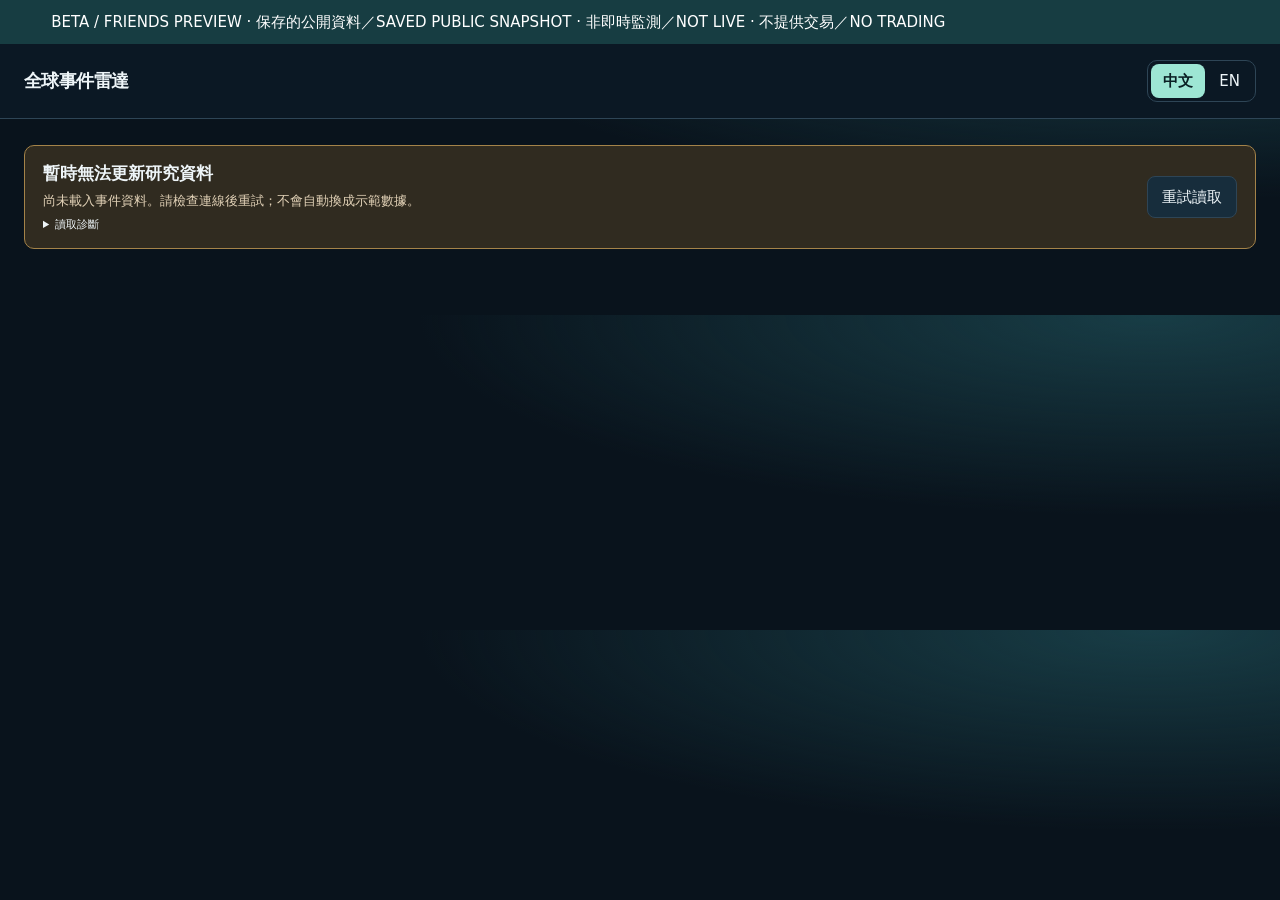
==== commit 0c8e12cc: "Add isolated authenticated friends preview" ====
--- a/ui/radar_public_showcase_v1.html
+++ b/ui/radar_public_showcase_v1.html
@@ -27,16 +27,61 @@
 
 .news-intelligence-feed{scroll-margin-top:20px}.news-current{padding:14px 18px;border:1px solid var(--line);border-radius:12px;margin:20px 0;font-size:12px;color:var(--muted)}.news-current h2{font-size:18px;color:var(--text);margin:0}.news-current p{margin:6px 0;overflow-wrap:anywhere}.macro-brief{border:1px solid #47756f;border-radius:16px;padding:22px;background:linear-gradient(130deg,#17353c,#102430);margin:24px 0}.macro-brief h2{font-size:27px;margin:0}.brief-scope,.brief-rules,.mechanism-note{font-size:12px;color:var(--muted)}.brief-grid{display:grid;grid-template-columns:repeat(auto-fit,minmax(280px,1fr));gap:14px;margin-top:16px}.brief-entry{min-width:0}.brief-entry .news-item{background:#10232e;height:100%}.news-insight{border-top:1px solid var(--line);margin-top:12px;padding-top:10px;font-size:13px;overflow-wrap:anywhere}.news-insight p{margin:7px 0}.topic-hint{color:var(--teal);font-size:12px}.news-insight button{font-size:12px;min-height:44px;max-width:100%;margin-top:12px;overflow-wrap:anywhere;text-align:left}.news-evidence,.news-next{color:var(--muted);font-size:12px;margin-top:10px}.related-news{padding:16px;border:1px solid var(--line);border-radius:12px;margin:20px 0}.related-news h2{font-size:20px;margin:0}.related-news li{overflow-wrap:anywhere;font-size:13px}.brief-rules p{max-width:800px}@media(max-width:650px){.macro-brief{padding:16px}.brief-grid{grid-template-columns:minmax(0,1fr)}.macro-brief h2{font-size:24px}.news-current{padding:14px}}
 .brief-mechanism{font-size:13px;color:var(--muted);margin:10px 0}.brief-card button{font-size:12px;min-height:44px;max-width:100%;text-align:left;overflow-wrap:anywhere}
+
+/* V4.3: content first, expandable source diagnostics and conditional transmission. */
+.hero h1{font-size:clamp(28px,3.5vw,42px);margin:8px 0}.hero-research{font-size:20px;font-weight:500;margin:6px 0 10px;color:var(--teal)}.hero .intro{font-size:14px;margin-bottom:16px}.flow{grid-template-columns:repeat(3,minmax(0,1fr));gap:12px;margin-bottom:12px}.flow-arrow{display:none}.flow-stage{padding:12px 16px!important;border-radius:12px}.flow-stage h2{font-size:15px;margin:0}.flow-stage .count{font-size:28px!important;margin:5px 0}.flow-index,.flow-stage .stage-english,.flow-stage p{display:none}.count-label{font-size:11px}.product-guide{padding:10px 14px;margin:12px 0}.product-guide>summary{font-size:12px;color:var(--muted)}.product-guide ul{margin-top:12px}.section-nav{margin:12px 0;gap:6px}.section-nav a{padding:6px 10px;min-height:36px;font-size:12px}.compact-source-health{display:flex;flex-wrap:wrap;gap:5px 18px;padding:10px 14px;border:1px solid var(--line);border-radius:10px;color:var(--muted);font-size:11px;margin:12px 0}.compact-source-health span{overflow-wrap:anywhere}.macro-brief{margin:16px 0;background:radial-gradient(ellipse at 90% 0,#244b50,transparent 60%),#102430}.brief-card{position:relative;border-color:#365461!important}.featured-category{display:flex;align-items:center;gap:8px;color:var(--teal);font-size:11px;font-weight:650;margin-bottom:12px}.category-icon{width:23px;height:23px;flex-shrink:0}.brief-card h3{font-size:18px;line-height:1.55}.brief-card .state-code{font-size:10px}.impact-actions{margin:14px 0 6px}.exposure-tags{display:flex;flex-wrap:wrap;gap:6px;margin-bottom:10px}.exposure-label{font-size:11px;padding:4px 8px;border:1px solid #52677e;border-radius:20px;color:#d3daf6;background:#1a2e41;overflow-wrap:anywhere}.impact-unknown{font-size:12px;color:var(--muted)}.explore-impact{display:inline-flex;gap:20px;justify-content:space-between;align-items:center;color:#0b262d;background:#a1e7db;border:0;font-weight:700;padding:11px 16px!important;min-height:44px}.explore-impact:hover{background:#c5fff3}.impact-view{margin:18px 0;padding:16px;border:1px solid #526b85;border-radius:12px;background:#102432}.impact-view>summary{font-size:16px;font-weight:700;color:#d3daf6}.impact-article{margin-top:18px;padding-top:14px;border-top:1px solid var(--line);scroll-margin-top:18px;min-width:0}.impact-article h4{overflow-wrap:anywhere;font-size:18px;line-height:1.6;margin:8px 0}.impact-article:focus{outline:2px solid var(--focus);outline-offset:4px}.impact-kind{font-size:12px;color:var(--teal);margin:12px 0}.impact-disclosure,.reaction-unmeasured{font-size:12px;color:var(--muted);overflow-wrap:anywhere}.reaction-unmeasured{padding:10px;border-left:3px solid #b7a6eb;background:#1e2c40}.transmission-view{display:grid;grid-template-columns:minmax(100px,.7fr) 24px minmax(0,1.6fr) 24px minmax(0,1.3fr);gap:9px;align-items:start;margin:18px 0}.transmission-input,.impact-mechanism,.impact-market{padding:12px;border:1px solid #49687d;border-radius:10px;background:#172f3e;min-width:0;overflow-wrap:anywhere}.transmission-input strong,.transmission-input small{display:block}.transmission-input small{font-size:10px;color:var(--muted);margin-top:7px}.node-step{display:block;font-size:10px;color:var(--teal);margin-bottom:6px}.transmission-arrow{padding-top:34px;text-align:center;color:var(--teal);font-size:20px}.transmission-view summary{font-size:13px;min-height:44px;font-weight:650}.transmission-view p,.transmission-view li{font-size:12px;color:var(--muted);overflow-wrap:anywhere}.transmission-view h5{font-size:12px;color:var(--text);margin:16px 0 6px}.transmission-view ul{padding-left:18px}.hypothesis-label{display:inline-block;font-size:10px;color:#d7cafa;border:1px solid #67718e;border-radius:5px;padding:3px 6px;margin-top:10px}.impact-empty{padding:14px;border:1px solid var(--line);border-radius:8px;font-size:13px;color:var(--muted)}.impact-specific-facts{font-size:12px;overflow-wrap:anywhere}
+@media(max-width:650px){.hero h1{font-size:29px}.hero-research{font-size:17px}.flow{grid-template-columns:repeat(3,minmax(0,1fr));gap:6px}.flow-stage{display:block;padding:9px!important}.flow-stage h2{font-size:11px}.flow-stage .count{text-align:left;font-size:24px!important}.count-label{font-size:10px}.section-nav a{flex:1 1 30%;font-size:11px}.compact-source-health{gap:4px 10px}.impact-view{padding:10px}.transmission-view{grid-template-columns:minmax(0,1fr)}.transmission-arrow{padding:0;transform:rotate(90deg);font-size:18px}.impact-article h4{font-size:16px}.explore-impact{width:100%}.hero .intro{font-size:13px}}
+.event-card:has(.impact-view[open]){grid-column:1/-1;border-color:#527687}
+
+@media(max-width:650px){.top{padding:12px 16px}main{padding-top:18px}.hero-research{font-size:14px;line-height:1.5}.hero .intro{font-size:12px;line-height:1.5;margin-bottom:12px}.flow-stage .count-label{display:none}.section-nav{display:grid;grid-template-columns:repeat(3,minmax(0,1fr))}.section-nav a{min-height:34px;padding:5px 6px}.compact-source-health{padding:8px 10px;font-size:10px}.macro-brief{padding:14px}.macro-brief h2{font-size:22px}.macro-brief .brief-scope{font-size:11px;margin:5px 0}.macro-brief>.event-meta{font-size:10px;margin:6px 0}.brief-grid{margin-top:10px}.brief-card{padding:14px}.brief-card .featured-category{margin-bottom:7px;font-size:10px}.brief-card h3{font-size:16px;line-height:1.45;margin:10px 0}.brief-card .impact-actions{display:flex;flex-direction:column}.brief-card .explore-impact{order:-1}.brief-card .exposure-tags{margin:8px 0 0}}
+.transmission-arrow{pointer-events:none}@media(max-width:650px){.transmission-arrow{width:24px;height:24px;justify-self:center}}
+.card-article-kind{font-size:11px;color:var(--muted);margin:8px 0 0}
+.reaction-case{margin:24px 0;padding:22px;border:1px solid #40988c;border-radius:18px;background:linear-gradient(120deg,#122d3b,#163b42)}.reaction-case h2{margin-top:0}.reaction-case .event-card{margin-top:16px}.reaction-panel{margin-top:24px;padding:20px;border:1px solid #509d91;border-radius:14px;background:#112a38}.reaction-stats{display:grid;grid-template-columns:repeat(3,minmax(0,1fr));gap:12px}.reaction-stats>div{padding:14px;background:#1a3542;border-radius:10px}.reaction-stats strong{display:block;font-size:1.5rem;margin-top:8px}.reaction-chart-wrap{max-width:100%;overflow-x:auto}.reaction-chart{width:100%;height:auto;display:block;margin-top:18px;background:#0c202e;border-radius:12px}.reaction-point{cursor:pointer}.reaction-point:focus circle{stroke:#fff;stroke-width:4}.reaction-quotes{display:flex;flex-wrap:wrap;gap:8px;margin-top:12px}.reaction-quotes button{font-size:.78rem;min-height:40px}.reaction-inspect{padding:10px;color:#adf0df}.reaction-clock{display:flex;flex-wrap:wrap;gap:14px;font-size:.83rem;margin-top:14px}.reaction-warning{border-left:3px solid #e2c27b;padding:10px 14px;color:#edd59b}.reaction-case .impact-view[open]{width:100%}@media(max-width:600px){.reaction-case,.reaction-panel{padding:14px}.reaction-stats{grid-template-columns:1fr}.reaction-stats strong{font-size:1.3rem}.reaction-case .event-card{padding:10px}.reaction-case .impact-article{padding:0}.reaction-chart{min-width:520px}.reaction-chart text{font-size:15px}}
+
+.news-research-bridge{margin-top:16px;padding:18px;border:1px solid var(--line);border-radius:14px;background:#142d3b;color:var(--text)}.news-research-bridge>summary{font-weight:700;cursor:pointer;color:var(--teal)}.research-clock-grid{display:grid;grid-template-columns:repeat(2,minmax(0,1fr));gap:10px}.research-clock-grid dt{color:var(--muted);font-size:12px}.research-clock-grid dd{color:var(--text);margin:4px 0;font-size:14px;overflow-wrap:anywhere}.prospective-panel{border-top:1px solid var(--line);margin-top:16px;padding-top:16px}.prospective-panel code,.news-research-bridge code,.reaction-provenance code,.reaction-provenance dd{overflow-wrap:anywhere;word-break:break-word;white-space:normal}.prospective-panel .knowledge-note{background:#1b3c4d;color:var(--text);padding:12px;border-radius:8px}.news-research-bridge li{margin-bottom:10px}.news-research-open{margin-top:12px}.capture-state{display:inline-block;padding:4px 9px;border-radius:7px;background:#204f58;color:#baf2dc;font-weight:600}.preview-boundary{font-size:13px;color:var(--muted)}.research-clock-grid>*{min-width:0}@media(max-width:600px){.research-clock-grid{grid-template-columns:1fr}.news-research-bridge{padding:13px}.news-research-bridge a{overflow-wrap:anywhere}.reaction-provenance{overflow:visible}}
+.detection-panel{border-top:1px solid var(--line);margin-top:16px;padding-top:14px}.detection-panel select{max-width:100%;width:100%;margin:8px 0;background:#142d3b;color:var(--text);border:1px solid var(--line);padding:8px}.detection-panel pre{white-space:pre-wrap;overflow-wrap:anywhere;max-width:100%}.detection-panel label{display:block}.detection-details,.knowledge-history{padding:10px 0}.detection-panel dd{overflow-wrap:anywhere}/* Bounded diagnostic tables stay secondary and mobile scrollable. */
+.table-scroll{overflow-x:auto;max-width:100%}.table-scroll table{border-collapse:collapse;font-size:.8rem;min-width:660px}.table-scroll td,.table-scroll th{padding:.55rem;text-align:left;vertical-align:top;border-bottom:1px solid var(--line,#dbe3ee)}.table-scroll td:last-child{overflow-wrap:anywhere;max-width:30rem}.candidate-article-links{border-inline-start:3px solid #8b9eb5;padding-inline-start:1rem}
 </style>
-<link rel="stylesheet" href="/ui/vendor/maplibre-gl.css">
-<script src="/ui/radar_interactive_map.js"></script>
-</head>
-<body>
+<link rel="stylesheet" href="/ui/radar_product_workbench.css">
+
+
+<style>
+.research-workbench{margin:42px 0;padding:26px;border:1px solid #365366;border-radius:18px;background:linear-gradient(145deg,#102330,#0d1b25)}
+.news-research-bridge{margin:14px 0;padding:14px;border:1px solid #456a73;border-radius:10px;background:#10252f}.news-research-bridge h4{margin:0 0 8px;font-size:15px}.news-research-bridge p,.news-research-bridge li{font-size:13px;color:#c5d6dd;overflow-wrap:anywhere}.news-research-bridge ul{padding-left:20px}.news-research-bridge button{min-height:42px;margin:4px 6px 4px 0}.bridge-status{font-variant-numeric:tabular-nums;color:#a9e4d8;font-weight:700}.bridge-facts{padding-left:16px;border-left:2px solid #427b73}
+.research-workbench>h2{font-size:clamp(25px,3vw,34px);margin:8px 0}.research-intro{max-width:820px;color:#b0c4d1}
+.research-metrics{display:flex;flex-wrap:wrap;gap:9px;margin:18px 0}.research-metrics span{border:1px solid #344f5f;background:#142a37;border-radius:9px;padding:8px 11px;font-size:13px;color:#b8cbd5}.research-metrics strong{color:#f3f7f8;font-variant-numeric:tabular-nums}
+.research-card-grid{display:grid;grid-template-columns:repeat(3,minmax(0,1fr));gap:14px;margin:18px 0 28px}.research-case-card{display:flex;min-width:0;min-height:205px;flex-direction:column;align-items:flex-start;gap:10px;text-align:left;border:1px solid #385366;border-radius:14px;background:#132834;padding:18px}.research-case-card:hover,.research-case-card.selected{border-color:#8ed9cc;background:#183540}.research-case-card strong{font-size:18px;color:#edf6f8}.research-case-card>span:not(.eyebrow){font-size:13px;color:#b0c4d1}.research-case-card .research-card-change{margin-top:auto;color:#a5e5d6!important;font-size:19px!important;font-weight:700;font-variant-numeric:tabular-nums}.research-selected{border-top:1px solid #355061;padding-top:22px;scroll-margin-top:20px}.research-selected>h3{font-size:23px;margin:6px 0}.research-selected>p{color:#c5d6dd;line-height:1.6}.research-selected .event-card{margin:18px 0}
+.research-evidence-summary{margin:18px 0;border:1px solid #405c68;border-radius:12px;padding:16px;background:#10232e}.research-evidence-summary h4{margin:0 0 8px}.research-evidence-summary dl{display:grid;grid-template-columns:minmax(135px,.34fr) minmax(0,1fr);gap:10px;margin:0}.research-evidence-summary dt{color:#98ddcf;font-size:12px;font-weight:700;letter-spacing:.035em}.research-evidence-summary dd{margin:0;color:#d2dfe4;font-size:14px}
+.research-comparison{border-top:1px solid #355061;margin-top:30px;padding-top:18px}.research-comparison h3{margin:4px 0}.comparison-controls{display:grid;grid-template-columns:repeat(2,minmax(0,1fr));gap:14px;margin:16px 0}.comparison-controls label{display:grid;gap:6px;color:#c1d1d9;font-size:13px}.comparison-controls select{width:100%;min-width:0;padding:10px;border:1px solid #405c68;border-radius:8px;background:#122a36;color:#f4f7f8;font:inherit}.comparison-direction,.comparison-limits{color:#b7c9d2;font-size:13px}.comparison-chart{display:block;width:100%;max-width:760px;height:auto;margin:12px auto 18px;background:#0c1b25;border:1px solid #2d4655;border-radius:10px}.comparison-table-wrap{overflow-x:auto}.comparison-table{width:100%;border-collapse:collapse;font-size:13px}.comparison-table th,.comparison-table td{border-bottom:1px solid #304855;padding:10px;text-align:left;vertical-align:top}.comparison-table th{color:#a6ded2}.comparison-table td{min-width:230px;color:#d4e0e5}.comparison-limits{border-left:3px solid #d4b36f;padding:9px 12px}.research-fact-translation{margin:8px 0 0;color:#cedfe5}.research-methodology{margin-top:22px;padding:14px;border:1px solid #304a58;border-radius:10px;color:#bacbd4}.research-methodology summary{font-weight:650;color:#e3edf1}.research-methodology p{max-width:1000px;font-size:13px}
+@media(max-width:800px){.research-card-grid{grid-template-columns:1fr}.research-case-card{min-height:0}.research-evidence-summary dl{grid-template-columns:1fr;gap:4px}.research-evidence-summary dd{margin-bottom:9px}.comparison-controls{grid-template-columns:1fr}.research-workbench{padding:18px 14px}.comparison-table{min-width:700px}}
+
+.news-research-bridge{margin-top:16px;padding:18px;border:1px solid var(--line);border-radius:14px;background:#142d3b;color:var(--text)}.news-research-bridge>summary{font-weight:700;cursor:pointer;color:var(--teal)}.research-clock-grid{display:grid;grid-template-columns:repeat(2,minmax(0,1fr));gap:10px}.research-clock-grid dt{color:var(--muted);font-size:12px}.research-clock-grid dd{color:var(--text);margin:4px 0;font-size:14px;overflow-wrap:anywhere}.prospective-panel{border-top:1px solid var(--line);margin-top:16px;padding-top:16px}.prospective-panel code,.news-research-bridge code,.reaction-provenance code,.reaction-provenance dd{overflow-wrap:anywhere;word-break:break-word;white-space:normal}.prospective-panel .knowledge-note{background:#1b3c4d;color:var(--text);padding:12px;border-radius:8px}.news-research-bridge li{margin-bottom:10px}.news-research-open{margin-top:12px}.capture-state{display:inline-block;padding:4px 9px;border-radius:7px;background:#204f58;color:#baf2dc;font-weight:600}.preview-boundary{font-size:13px;color:var(--muted)}.research-clock-grid>*{min-width:0}@media(max-width:600px){.research-clock-grid{grid-template-columns:1fr}.news-research-bridge{padding:13px}.news-research-bridge a{overflow-wrap:anywhere}.reaction-provenance{overflow:visible}}
+.detection-panel{border-top:1px solid var(--line);margin-top:16px;padding-top:14px}.detection-panel select{max-width:100%;width:100%;margin:8px 0;background:#142d3b;color:var(--text);border:1px solid var(--line);padding:8px}.detection-panel pre{white-space:pre-wrap;overflow-wrap:anywhere;max-width:100%}.detection-panel label{display:block}.detection-details,.knowledge-history{padding:10px 0}.detection-panel dd{overflow-wrap:anywhere}/* Bounded diagnostic tables stay secondary and mobile scrollable. */
+.table-scroll{overflow-x:auto;max-width:100%}.table-scroll table{border-collapse:collapse;font-size:.8rem;min-width:660px}.table-scroll td,.table-scroll th{padding:.55rem;text-align:left;vertical-align:top;border-bottom:1px solid var(--line,#dbe3ee)}.table-scroll td:last-child{overflow-wrap:anywhere;max-width:30rem}.candidate-article-links{border-inline-start:3px solid #8b9eb5;padding-inline-start:1rem}
+</style>
+<style>
+.news-first-heading{display:flex;align-items:center;justify-content:space-between;gap:20px}.news-first h1{font-size:clamp(27px,3vw,40px);line-height:1.2;margin:7px 0}.news-first-heading p{margin:9px 0 18px;color:var(--muted)}.snapshot-strip{display:flex;flex-wrap:wrap;gap:4px 18px;border-block:1px solid var(--line);padding:9px 0;font-size:12px;color:var(--muted)}.snapshot-strip strong{color:var(--teal)}.intelligence-controls{display:flex;flex-wrap:wrap;gap:10px;margin-top:14px;align-items:end}.intelligence-controls label,.category-filter{display:flex;flex-direction:column;font-size:12px;color:var(--muted);gap:4px}.intelligence-controls select,.category-filter select{font:inherit;color:var(--text);background:#132936;border:1px solid var(--line);padding:7px;border-radius:7px;max-width:100%}.news-first .section-nav{margin:14px 0}.headline-heading{display:flex;flex-wrap:wrap;align-items:center;justify-content:space-between;gap:8px}.headline-heading h2{font-size:23px;margin:20px 0 12px}.headline-heading>span{font-size:13px;color:var(--muted)}.news-first .research-filters{margin:0 0 12px}.category-filter{max-width:260px}.headline-list{border-top:1px solid var(--line)}.headline-row{display:grid;grid-template-columns:130px minmax(0,1fr);gap:20px;padding:18px 0;border-bottom:1px solid var(--line);min-width:0}.headline-row h3{font-size:18px;line-height:1.45;margin:0 0 5px;font-weight:650}.headline-row h3 a{text-decoration:none;color:var(--text)}.headline-row h3 a:hover{text-decoration:underline;color:var(--teal)}.headline-rank{display:flex;flex-direction:column;gap:5px;font-size:12px;color:var(--muted);padding-top:2px}.priority-FOCUS{color:var(--teal);font-weight:700}.priority-CONTEXT{color:var(--muted)}.priority-STANDARD{color:var(--amber)}.headline-meta{font-size:12px;color:var(--muted);margin:3px 0}.headline-reason{font-size:13px;color:#c5d6df;margin:5px 0 8px;max-width:820px}.verification-label{color:var(--amber);font-size:12px}.headline-open{font-size:12px;padding:4px 9px;margin-left:8px}.research-brief{padding:16px;background:#0b202c;border:1px solid #395c6c;border-radius:9px;margin:15px 0}.research-brief h4{margin:16px 0 6px;color:var(--teal)}.research-brief p,.research-brief li{font-size:14px}.research-brief blockquote{margin:8px 0;border-left:3px solid var(--line);padding-left:12px}.source-registry{display:grid;grid-template-columns:repeat(2,minmax(0,1fr));gap:12px}.source-registry section{border:1px solid var(--line);padding:12px;border-radius:8px;font-size:12px;overflow-wrap:anywhere}.source-registry p{margin:6px 0}.research-brief .state-code{overflow-wrap:anywhere}.news-first .product-secondary{margin-block:24px}.news-first .product-secondary>summary{font-size:18px}.news-first select:focus-visible,.news-first input:focus-visible{outline:3px solid var(--focus);outline-offset:3px}@media(max-width:650px){.headline-row{grid-template-columns:minmax(0,1fr);gap:6px;padding:16px 0}.headline-rank{flex-direction:row;gap:12px}.headline-row h3{font-size:17px}.source-registry{grid-template-columns:minmax(0,1fr)}.intelligence-controls label{width:100%}.intelligence-controls select{width:100%}.headline-open{display:block;margin:8px 0 0}.news-first-heading{align-items:start}.news-first-heading button{font-size:12px;white-space:nowrap}.snapshot-strip{gap:4px}.headline-heading>span{width:100%}.news-first .research-filters{grid-template-columns:1fr}}
+
+/* Bounded diagnostic tables stay secondary and mobile scrollable. */
+.table-scroll{overflow-x:auto;max-width:100%}.table-scroll table{border-collapse:collapse;font-size:.8rem;min-width:660px}.table-scroll td,.table-scroll th{padding:.55rem;text-align:left;vertical-align:top;border-bottom:1px solid var(--line,#dbe3ee)}.table-scroll td:last-child{overflow-wrap:anywhere;max-width:30rem}.candidate-article-links{border-inline-start:3px solid #8b9eb5;padding-inline-start:1rem}
+</style><style>
+.intelligence-search{margin:8px 0 0}.intelligence-search-row{display:flex;align-items:end;gap:12px}.intelligence-search-row .search-field{flex:1;display:flex;flex-direction:column;font-size:12px;color:var(--muted);gap:4px}.intelligence-search input,.intelligence-search select{width:100%;font:inherit;color:var(--text);border:1px solid var(--line);background:#112430;border-radius:7px;padding:9px}.intelligence-search-row button{font-size:12px;white-space:nowrap}.intelligence-filter-more{margin:12px 0;font-size:12px;color:var(--muted)}.intelligence-more-grid{display:grid;grid-template-columns:repeat(3,minmax(0,1fr));gap:12px;margin-top:12px}.intelligence-more-grid label{display:flex;flex-direction:column;gap:5px}.news-first .section-nav{flex-wrap:nowrap;overflow-x:auto;max-width:100%;padding-bottom:5px}.news-first .section-nav a{flex:0 0 auto;white-space:nowrap}@media(max-width:650px){.intelligence-controls{display:grid;grid-template-columns:minmax(0,1fr) 70px auto;gap:7px}.intelligence-controls label{width:auto;min-width:0}.intelligence-controls select{min-width:0}.intelligence-controls button{padding:6px 9px}.news-first-heading{display:block;position:relative}.news-first-heading>button{position:absolute;right:0;top:0;padding:4px 7px;font-size:11px}.news-first-heading .eyebrow{max-width:235px;font-size:10px}.news-first h1{font-size:26px;white-space:nowrap;padding-top:8px}.news-first-heading p{font-size:14px;margin-bottom:14px}.snapshot-strip{font-size:11px}.intelligence-more-grid{grid-template-columns:1fr}.headline-heading h2{margin:12px 0 4px}.headline-heading>span{width:auto}.news-first .filter-result{margin:9px 0}.headline-reason{font-size:12px}}
+/* Bounded diagnostic tables stay secondary and mobile scrollable. */
+.table-scroll{overflow-x:auto;max-width:100%}.table-scroll table{border-collapse:collapse;font-size:.8rem;min-width:660px}.table-scroll td,.table-scroll th{padding:.55rem;text-align:left;vertical-align:top;border-bottom:1px solid var(--line,#dbe3ee)}.table-scroll td:last-child{overflow-wrap:anywhere;max-width:30rem}.candidate-article-links{border-inline-start:3px solid #8b9eb5;padding-inline-start:1rem}
+</style><style>
+.news-first main{padding-top:20px}.news-first-heading h1{font-size:30px;margin:3px 0}.news-first-heading p{font-size:13px;margin:5px 0 10px}.news-first-heading .eyebrow{font-size:10px}.headline-safety{display:flex;align-items:center;flex-wrap:wrap;gap:5px 14px;border-block:1px solid var(--line);padding:7px 0;font-size:11px;color:var(--muted)}.headline-safety>span:first-child{color:var(--teal);font-weight:650}.headline-safety details{flex:1;min-width:150px}.headline-safety summary{width:fit-content}.headline-safety p{font-size:12px;margin:7px 0}.intelligence-controls{margin-top:8px}.news-first .section-nav{margin:9px 0}.news-first .section-nav a{padding:6px 10px;font-size:12px}.headline-heading h2{margin:10px 0 6px;font-size:21px}.intelligence-search{margin-top:4px}.intelligence-search input{padding:7px 9px}.intelligence-filter-more{margin:8px 0}.news-first .filter-result{font-size:11px;margin:7px 0}.headline-row{padding:12px 0;gap:16px;grid-template-columns:110px minmax(0,1fr)}.headline-row h3{font-size:19px;line-height:1.45;margin-bottom:4px;letter-spacing:.01em}.headline-original{font-size:12px;color:var(--muted);line-height:1.5;margin:2px 0 6px;overflow-wrap:anywhere}.headline-reason{font-size:12px;margin:4px 0}.headline-meta{font-size:11px}.headline-rank{font-size:11px}.translation-provenance{font-size:12px;color:var(--muted)}.translation-provenance code{overflow-wrap:anywhere}.translation-fallback{font-size:11px;color:var(--amber);margin:2px 0}.news-first-heading>div{min-width:0}.news-first .headline-safety strong{font-weight:600}@media(max-width:650px){main{padding-top:16px}.news-first-heading h1{font-size:25px}.news-first-heading p{display:none}.headline-safety{gap:4px 10px}.headline-safety details{min-width:100%;flex-basis:100%}.headline-safety summary{font-size:11px}.intelligence-controls{margin-top:7px}.intelligence-controls select{padding:5px}.intelligence-controls label{font-size:10px}.news-first .section-nav{margin:7px 0}.headline-row{grid-template-columns:1fr;gap:5px;padding:12px 0}.headline-row h3{font-size:19px;line-height:1.5}.headline-original{font-size:11px}.headline-reason{display:none}.headline-open{display:inline-block;margin:5px 0 0 6px}.headline-heading>span{font-size:11px}}
+/* Bounded diagnostic tables stay secondary and mobile scrollable. */
+.table-scroll{overflow-x:auto;max-width:100%}.table-scroll table{border-collapse:collapse;font-size:.8rem;min-width:660px}.table-scroll td,.table-scroll th{padding:.55rem;text-align:left;vertical-align:top;border-bottom:1px solid var(--line,#dbe3ee)}.table-scroll td:last-child{overflow-wrap:anywhere;max-width:30rem}.candidate-article-links{border-inline-start:3px solid #8b9eb5;padding-inline-start:1rem}
+</style></head>
+<body><aside role="status" style="padding:10px 4%;background:#173d42;color:#fff">BETA / FRIENDS PREVIEW · 保存的公開資料／SAVED PUBLIC SNAPSHOT · 非即時監測／NOT LIVE · 不提供交易／NO TRADING</aside>
+<a class="skip-link" href="#app">Skip to research / 跳至事件研究</a>
 <header class="top"><a id="brand" class="brand" href="#/feed">Global Event Radar</a><nav class="language-control" id="language-control" aria-label="Language / 語言"><button type="button" data-language="zh-TW" lang="zh-TW" aria-pressed="false">中文</button><button type="button" data-language="en" lang="en" aria-pressed="false">EN</button></nav></header>
-<main id="app" aria-busy="true"><p role="status">Loading / 載入中…</p></main>
-<script src="/ui/radar_demo_translations.js"></script>
-<script src="/ui/radar_market_translations.js"></script>
-<script>
+<main id="app" tabindex="-1" aria-busy="true"><p role="status">Loading / 載入中…</p></main>
+
+
+<script src="/ui/radar_product_workbench.js"></script>
+<script src="/ui/radar_headline_presentation.js"></script>
+<script>window.__MACRO_OS_CONFIG__={radarOnly:true,demoMode:false};</script><script>
 'use strict';
 const APP_CONFIG=window.__MACRO_OS_CONFIG__||{};
 const STRINGS={
@@ -44,7 +89,7 @@
 'zh-TW':{liveSources:'即時發現來源',enabledSource:'已啟用',disabledSource:'未啟用',acquisitionLive:'更新成功',acquisitionStarting:'啟動中',acquisitionFallback:'保留有效資料',acquisitionUnavailable:'暫無可用資料',sourceAcquisitionNote:'取得狀態不等於事實驗證或來源健康。免費主機可能休眠；不保證持續即時監測。',multiNoticeTitle:'可選新聞發現來源 · 唯讀',multiNoticeText:'EIA 快照與各自更新的新聞來源合併顯示。請查看下方各來源狀態。',worldMap:'全球事件地圖',mappedEvents:'已定位事件',locationUnknown:'地點未知',geography:'地理資訊',presentationGeography:'展示用地理資訊',viewEvent:'查看事件',noLocation:'尚無可確認地點',mapDisclosure:'僅在事件具有明確可支持的地理資訊時才顯示地圖標記。沒有可靠地理資訊的事件會維持未定位狀態。',mapEmpty:'目前沒有事件提供地理座標。下方新聞與時間軸仍可正常查看。',projection:'等距圓柱座標網格 · 非詳細底圖',curatedNote:'地點是明確提供的展示 metadata，並非自動擷取，也不構成官方驗證。',mapList:'可操作的已定位事件清單',geographyReference:'地理資訊參照',timeline:'事件時間軸',viewTimeline:'查看時間軸',newsDiscovered:'發現新聞',timelineReported:'報導時間',timelineDetected:'系統發現時間',evidencePublished:'官方發布時間',evidenceObserved:'首次取得證據',evidenceRetrieved:'證據擷取時間',currentState:'目前狀態',unknownTime:'時間未知',timelineEntries:'時間軸項目',newsReports:'新聞報導',evidenceItems:'官方證據項目',timelineEmpty:'目前沒有可連結的時間軸資料。',timelineNote:'依既有報導與證據排列，並非推測事件發生時間。',brandTimeline:'事件仍為未驗證新聞；官方證據只支持具體命題。',liveTitle:'雲端自動更新 EIA 資料 · 唯讀',liveInfo:'服務啟動時與運作期間定期更新。免費託管可能休眠，不保證持續監測。',lastRefresh:'最後成功更新',fallback:'EIA 更新暫時不可用 · 目前顯示已驗證快照或最近有效資料',starting:'EIA 更新啟動中 · 目前顯示已驗證快照',acquisition:'僅表示資料取得狀態，並非來源健康證據。',originalOnly:'原文 / Original',brand:'全球事件雷達',eyebrow:'全球事件情報',intro:'新聞告訴我們什麼可能值得注意。系統將報導整理成事件，官方文件只確認其中可被證明的具體事實。',news:'新聞發現',events:'事件整理',official:'官方證據',newsCount:'新聞篇數',eventCount:'整理事件數',factCount:'已確認命題',discover:'發現值得持續關注的新聞',organize:'保守整理報導，形成事件群組',verify:'查看官方文件支持的具體事實',demo:'公開展示 · 唯讀快照',demoText:'此展示使用固定且已驗證的資料快照。此公開版本尚未啟用自動即時資料蒐集。',source:'來源',endorsement:'本展示未獲 EIA 背書。',unverified:'未驗證新聞',confirmed:'官方命題已確認',unverifiedMeaning:'來自新聞來源，尚不是官方事實確認。',confirmedMeaning:'官方文件支持這一項具體事實，不代表整則新聞或事件都被確認。',eventIntro:'追蹤新聞發現，查看證據支持的命題。事件本身仍維持未驗證。',refresh:'重新讀取',translation:'中文摘要',translationNote:'中文翻譯僅供閱讀，原始英文為證據依據。這些並非 EIA 官方翻譯。',original:'原始英文',details:'詳細資料',eventRef:'事件識別碼',evidenceRef:'證據識別碼',articles:'新聞篇數',sources:'新聞來源',detected:'首次發現',latest:'最新報導／來源時間',occurred:'事件發生時間',unknown:'未知',notAvailable:'無法取得',noEvidence:'○ 尚無官方證據',specificOnly:'此文件僅支持下列具體命題。',authority:'發布機關',fact:'已確認事實',originalEvidence:'原始證據',document:'文件標題',published:'發布時間',officialLink:'查看官方文件',reference:'來源參照',firstSeen:'首次取得證據',retrieved:'擷取時間',articleLink:'查看新聞原文',observed:'蒐集器觀察時間',reported:'報導／來源時間',proxy:'來源日期（代理時間）',newsDetails:'新聞發現 — 未驗證',newsIntro:'原始報導與來源連結僅供新聞發現，並非已確認事實。',health:'來源健康狀態',latestObserved:'最新資料觀察時間',feed:'資料狀態',sourceDetails:'來源可用性與新鮮度',healthNote:'報導時間不等於蒐集器健康狀態。缺少各來源健康證據時，維持未知。',lastSuccess:'最近成功更新',empty:'目前沒有可顯示的資料。',grouping:'分組與識別說明',groupNote:'V0 採保守分組：合併證據不足時，各篇新聞維持獨立。群組成員改變時，識別碼可能改變。',unassigned:'未分組新聞',sortNote:'僅調整顯示順序：具有官方證據的事件優先呈現，來源時間順序未改動。',footer:'唯讀事件情報 · 不提供預測或交易建議。',load:'載入中…',error:'無法載入唯讀新聞',newsSource:'新聞',officialSource:'官方',macroview:'MacroView',polymarket:'Polymarket',source_health:'來源健康狀態',available:'可用',unavailable:'無法取得',notConfigured:'尚未設定',stale:'資料過期',fresh:'資料新鮮',groupRule:'分組規則',linkStatus:'證據連結狀態'}
 };
 const esc=value=>String(value??'').replace(/[&<>"']/g,c=>({'&':'&amp;','<':'&lt;','>':'&gt;','"':'&quot;',"'":'&#39;'}[c]));
-function initialLanguage(){try{const saved=localStorage.getItem('radar-language');if(saved==='zh-TW'||saved==='en')return saved}catch{}return String(navigator.language||'en').toLowerCase().startsWith('zh')?'zh-TW':'en'}
+function initialLanguage(){try{const saved=localStorage.getItem('radar-language');if(saved==='zh-TW'||saved==='en')return saved}catch{}return 'zh-TW'}
 let language=initialLanguage(),currentView=null,lastError=null,requestPending=false;
 Object.assign(STRINGS.en,{marketExpectations:'Market Expectations',marketDisclosure:'Market probabilities reflect participant expectations and do not verify facts.',noLinkedMarket:'No linked market expectation',marketQuestion:'Question',currentProbability:'Observed provider outcome prices (0–1)',marketObserved:'Snapshot observed at',marketCloses:'Market closes',viewMarket:'View market',unlinkedMarkets:'Unlinked market snapshots — no event relationship established'});
 Object.assign(STRINGS['zh-TW'],{marketExpectations:'市場預期',marketDisclosure:'市場機率反映參與者預期，不代表事實已被官方確認。',noLinkedMarket:'尚無已連結市場預期',marketQuestion:'問題',currentProbability:'觀測到的供應商結果價格（0–1）',marketObserved:'快照觀測時間',marketCloses:'市場截止時間',viewMarket:'查看市場',unlinkedMarkets:'未連結市場快照 — 尚未建立事件關係'});
@@ -55,7 +100,7 @@
 
 Object.assign(STRINGS.en,{mappedEvents:'Curated presentation positions',locationUnknown:'Without curated position',mapList:'Map context and related events',institution:'Institution',institutionType:'Type',jurisdiction:'Jurisdiction / scope',headquarters:'Headquarters',currency:'Relevant currency',contextGeo:'Context Geography',eventGeoStrict:'Event Geography',contextOnly:'Inference / navigation aid; not a confirmed event location.',whatThisMeans:'What this headline means',filterAll:'All Context',filterVerified:'Source-supported Locations',filterContext:'Context Geography',filterInstitutions:'Institution Context',verifiedLocation:'Source-supported event location',contextAnchor:'Inferred context anchor',institutionAnchor:'Institution headquarters',legacyAnchor:'Curated presentation point',mapSketch:'Schematic continent outlines; not administrative borders. All context coordinates are approximate display anchors.',multiRegion:'Multiple supported regions',contextNotObserved:'Event context was not observed in this replay.',whyContext:'Why this context',contextKnownCount:'Events with inferred context'});
 Object.assign(STRINGS['zh-TW'],{mappedEvents:'人工整理的展示位置',locationUnknown:'無人工展示位置',mapList:'地圖脈絡與相關事件清單',institution:'機構',institutionType:'類型',jurisdiction:'管轄／主要範圍',headquarters:'總部',currency:'相關貨幣',contextGeo:'地理脈絡',eventGeoStrict:'事件地點',contextOnly:'推測／導覽輔助，並非已確認的事件發生位置。',whatThisMeans:'這則標題是什麼',filterAll:'所有脈絡',filterVerified:'來源支持的事件位置',filterContext:'推測地理脈絡',filterInstitutions:'機構背景',verifiedLocation:'來源支持的事件位置',contextAnchor:'推測地理脈絡錨點',institutionAnchor:'機構總部',legacyAnchor:'人工整理的展示位置',mapSketch:'示意大陸輪廓，並非行政邊界；脈絡座標僅為近似展示錨點。',multiRegion:'多個支持區域',contextNotObserved:'此重播尚無已觀測的事件脈絡。',whyContext:'脈絡依據',contextKnownCount:'有推測脈絡的事件'});
-Object.assign(STRINGS.en,{navEvents:'Events & official facts',navMap:'World map',navWatch:'Market expectations',navNews:'News articles',navHealth:'Source status',guideTitle:'How to read this Radar',guideNews:'News is discovery, not confirmation.',guideOfficial:'Official evidence confirms a specific proposition, not an entire event.',guideMarket:'Prediction markets show expectations, not facts.',guideMap:'Inferred geography and institution headquarters are context, not event locations.',guideCapabilities:'Current evidence previews',guideReplay:'Replay requires stored observations; unavailable does not mean nothing happened.',guideRealityAvailable:'Market observations are descriptive, not causal.',guideRealityUnavailable:'Public Market Reality observations are unavailable; no price effect is claimed.',guideLinkedMarkets:'Credibly linked markets',guideUnlinkedMarkets:'Unlinked markets',guideObservedVsHealth:'Latest article observation and source health are different measures.',mapTilesPartial:'Some basemap tiles are unavailable; the interactive map and event list remain usable.',mapAnchorCount:'Map reference markers',propositionOnly:'specific proposition only',expectationOnly:'expectation sensor',HIGH:'High',MEDIUM:'Medium',LOW:'Low',EXPLICIT_CONTEXT_MENTION:'Explicit region mention',INSTITUTION_JURISDICTION:'Institution jurisdiction inference',MULTI_REGION:'Multiple regions'});
+Object.assign(STRINGS.en,{navEvents:'Events & official facts',navMap:'World map',navWatch:'Market expectations',navNews:'News articles',navHealth:'Source status',guideTitle:'How to read this Radar',guideNews:'News is discovery, not confirmation.',guideOfficial:'Official evidence confirms a specific proposition, not an entire event.',guideMarket:'Market expectations shown by prediction markets are participant views, not verified facts.',guideMap:'Inferred geography and institution headquarters are context, not event locations.',guideCapabilities:'Current evidence previews',guideReplay:'Replay requires stored observations; unavailable does not mean nothing happened.',guideRealityAvailable:'Market observations are descriptive, not causal.',guideRealityUnavailable:'Public Market Reality observations are unavailable; no price effect is claimed.',guideLinkedMarkets:'Credibly linked markets',guideUnlinkedMarkets:'Unlinked markets',guideObservedVsHealth:'Latest article observation and source health are different measures.',mapTilesPartial:'Some basemap tiles are unavailable; the interactive map and event list remain usable.',mapAnchorCount:'Map reference markers',propositionOnly:'specific proposition only',expectationOnly:'expectation sensor',HIGH:'High',MEDIUM:'Medium',LOW:'Low',EXPLICIT_CONTEXT_MENTION:'Explicit region mention',INSTITUTION_JURISDICTION:'Institution jurisdiction inference',MULTI_REGION:'Multiple regions'});
 Object.assign(STRINGS['zh-TW'],{navEvents:'事件與官方事實',navMap:'世界地圖',navWatch:'市場預期',navNews:'新聞原文',navHealth:'來源狀態',guideTitle:'如何閱讀這份雷達',guideNews:'新聞是發現線索，並非事實確認。',guideOfficial:'官方證據只確認具體命題，不代表整個事件已驗證。',guideMarket:'預測市場呈現參與者預期，並非事實。',guideMap:'推測地理脈絡與機構總部不是事件發生地。',guideCapabilities:'目前證據預覽',guideReplay:'重播需要已儲存的觀測；暫不可用不代表當時沒有事件。',guideRealityAvailable:'市場觀測僅為描述，不代表因果。',guideRealityUnavailable:'公開版目前沒有可用的 Market Reality 觀測；不宣稱價格影響。',guideLinkedMarkets:'有可信連結的市場',guideUnlinkedMarkets:'未連結市場',guideObservedVsHealth:'最新文章觀測時間與來源健康是不同指標。',mapTilesPartial:'部分底圖圖磚無法取得；互動地圖與事件清單仍可使用。',mapAnchorCount:'地圖參照標記',propositionOnly:'僅限具體命題',expectationOnly:'市場預期感測',HIGH:'高',MEDIUM:'中',LOW:'低',EXPLICIT_CONTEXT_MENTION:'明確提及區域',INSTITUTION_JURISDICTION:'由機構管轄範圍推定',MULTI_REGION:'多個區域'});
 let mapFilter='all';
 function contextPanel(event){const ctx=event.context_geography;if(!ctx)return '';const institutions=event.institution_context||[];const label=language==='zh-TW';return `<section class="context-intelligence" data-context-contract="${esc(event.context_contract)}"><strong>${esc(t('contextGeo'))}: ${value(ctx.status==='MULTI_REGION'?t('multiRegion'):label?ctx.display_name_zh:ctx.display_name)}</strong><p class="context-method">${value(t(ctx.confidence))} · ${value(t(ctx.method))}</p><p class="context-geo">${value(label?ctx.reason_zh:ctx.reason)}</p><p>${esc(t('contextOnly'))}</p><p>${esc(t('eventGeoStrict'))}: ${value(event.event_geography?.status==='KNOWN'?t('verifiedLocation'):t('noLocation'))}</p>${institutions.map(i=>`<section class="institution-definition" data-institution-id="${esc(i.institution_id)}"><strong>${value(i.short_name)}</strong><span>${value(i.official_name)}</span><span lang="zh-TW">${value(i.official_name_zh)}</span><dl><dt>${esc(t('institutionType'))}</dt><dd>${value(label?i.institution_type_zh:i.institution_type)}</dd><dt>${esc(t('jurisdiction'))}</dt><dd>${value(label?i.jurisdiction_zh:i.jurisdiction)}</dd><dt>${esc(t('headquarters'))}</dt><dd>${value(label?i.headquarters_zh:i.headquarters)}</dd><dt>${esc(t('currency'))}</dt><dd>${value(i.relevant_currency)}</dd></dl>${sourceLink(i.reference_url,t('details'))}</section>`).join('')}${event.headline_explanation?.explanation_en?`<strong>${esc(t('whatThisMeans'))}</strong><p class="context-explanation">${value(label?event.headline_explanation.explanation_zh:event.headline_explanation.explanation_en)}</p>`:''}</section>`}
@@ -66,7 +111,7 @@
 function stateLabel(state){return ({UNKNOWN:t('unknown'),AVAILABLE:t('available'),UNAVAILABLE:t('unavailable'),NOT_CONFIGURED:t('notConfigured'),STALE:t('stale'),FRESH:t('fresh')})[state]||value(state)}
 function sourceLink(url,label){if(typeof url!=='string'||!url.trim())return t('notAvailable');try{const parsed=new URL(url);if(!['http:','https:'].includes(parsed.protocol))return t('notAvailable');return `<a href="${esc(url)}" target="_blank" rel="noopener noreferrer">${esc(label||url)}</a>`}catch{return t('notAvailable')}}
 function translated(kind,id){if(!APP_CONFIG.demoMode||language!=='zh-TW')return null;const metadata=window.RADAR_DEMO_TRANSLATIONS;if(metadata?.presentation_only!==true)return null;return metadata[kind]?.[id]||null}
-function linkedEvidence(event,view){const ids=new Set(event.official_evidence_ids||[]);return (view.official_evidence||[]).filter(e=>ids.has(e.official_evidence_id)&&e.canonical_event_id===event.event_id&&e.evidence_status==='OFFICIAL_CONFIRMED'&&typeof e.fact_proposition==='string'&&e.fact_proposition.trim())}
+function linkedEvidence(event,view){const ids=new Set(event.official_evidence_ids||[]);return (view.official_evidence||[]).filter(e=>ids.has(e.official_evidence_id)&&e.canonical_event_id===event.event_id&&e.evidence_status==='OFFICIAL_CONFIRMED'&&e.authority_role==='FACT_AUTHORITY'&&typeof e.fact_proposition==='string'&&e.fact_proposition.trim())}
 function statusBadge(kind){return `<span class="status ${kind==='confirmed'?'confirmed':''}">${esc(t(kind))}</span>`}
 function officialPanel(records){return `<details class="official-panel" open><summary>${esc(t('official'))}</summary><p class="specific-only">${esc(t('specificOnly'))}</p>${records.map(e=>{const zh=translated('facts',e.official_evidence_id);return `<section class="official-record" data-evidence-status="${esc(e.evidence_status)}"><div>${statusBadge('confirmed')}</div><div class="state-code">OFFICIAL_CONFIRMED · ${esc(t('propositionOnly'))}</div><span class="field-label">${esc(t('authority'))}</span><strong>${value(e.authority_name)}</strong><span class="field-label">${esc(t('fact'))}${zh?' · '+esc(t('translation')):''}</span>${zh?`<p class="official-fact" data-presentation-only="true" lang="zh-TW">${esc(zh)}</p>`:''}<span class="field-label">${esc(t('originalEvidence'))}</span><p class="official-original" lang="en">${value(e.fact_proposition)}</p><span class="field-label">${esc(t('document'))}</span><div lang="en">${value(e.document_title)}</div><div class="event-meta">${esc(t('published'))}: <time>${value(e.published_at)}</time></div><div>${sourceLink(e.document_url,t('officialLink'))}</div><details class="provenance"><summary>${esc(t('details'))}</summary><p>${esc(t('evidenceRef'))}: ${value(e.official_evidence_id)}</p><p>${esc(t('reference'))}: ${value(e.document_reference)}</p><p>${esc(t('firstSeen'))}: ${value(e.first_seen_at)}</p><p>${esc(t('retrieved'))}: ${value(e.retrieved_at)}</p><p>${esc(t('linkStatus'))}: ${value(e.link_status)}</p></details></section>`}).join('')}</details>`}
 function timelineTime(iso){if(typeof iso!=='string'||!iso.trim()||!/(?:Z|[+-]\d{2}:\d{2})$/.test(iso))return esc(t('unknownTime'));const date=new Date(iso);if(!Number.isFinite(date.getTime()))return esc(t('unknownTime'));const formatted=new Intl.DateTimeFormat(language,{year:'numeric',month:'short',day:'numeric',hour:'2-digit',minute:'2-digit',second:'2-digit',timeZone:'UTC',hour12:false}).format(date);return `<time datetime="${esc(iso)}" title="${esc(iso)}">${esc(formatted)} UTC</time>`}
@@ -98,16 +143,82 @@
 function sourceCycleSummary(cycle){if(!cycle)return '';if(cycle.input_item_count==null)return esc(t('parsedItems'))+': '+value(cycle.parsed_item_count);return `${esc(t('feedItems'))}: ${value(cycle.input_item_count)} · ${esc(t('selectedItems'))}: ${value(cycle.accepted_item_count)} · ${esc(t('unknownDates'))}: ${value(cycle.publication_unknown_count)} · ${esc(t('sourceRejected'))}: ${Object.entries(cycle.rejected_by_reason||{}).map(([code,count])=>esc(t(code))+': '+value(count)).join(', ')||esc(t('NONE'))}`;}
 Object.assign(STRINGS.en,{"macroBrief": "Today's Macro Brief", "briefScope": "Recent 48 hours · selected discovery, not a complete global bulletin", "briefRules": "Known source publication date, matched macro topic and original source required. Newest first; specific official evidence breaks time ties. Only proven canonical memberships are grouped. Novelty and market impact are not established.", "briefEmpty": "No eligible recent macro reports. Older or undated articles remain below; no filler.", "briefEligible": "Eligible developments", "briefAsOf": "Selection as of", "newsCurrent": "News update status", "whyRelevant": "Why investigate", "topicHint": "Terminology / topic hint · not a headline translation", "mechanismNote": "Potential mechanism, not demonstrated impact.", "specificEvidence": "Specific official propositions", "nextCheck": "What remains to verify", "nextNoEvidence": "Check the original report and seek proposition-level authority; event occurrence, scope and economic effects may remain unknown.", "nextHasEvidence": "Read the linked official proposition. Other claims and the overall event remain unverified.", "viewIntelligence": "Open event evidence & timeline", "relatedCoverage": "Developing events · proven related coverage", "relatedScope": "Only the existing explicit same-day rate-decision rule can join these reports. Topic or country similarity alone is insufficient.", "relatedNone": "No proven multi-article event relationship in this input. Reports remain separate.", "relatedArticles": "Related articles", "TRADE_POLICY": "Trade policy / sanctions", "TECH_SUPPLY_CHAIN": "Technology supply chain", "ECONOMIC_DATA": "Economic data / food security", "GEOPOLITICS": "Conflict / geopolitics", "POLICY_AND_SYSTEMIC_RISK": "Policy / systemic risk", "DISASTER": "Natural disaster", "REQUEST_TIMEOUT": "Request timed out", "LAST_VALID_FALLBACK": "Last valid data retained", "SNAPSHOT_FALLBACK": "Saved data retained", "DISABLED": "Disabled", "STARTING": "Waiting for first fetch", "LIVE": "Successful acquisition", "UNAVAILABLE": "Unavailable", "newsProvenance": "News identity and time contract"});
 Object.assign(STRINGS["zh-TW"],{"macroBrief": "今日宏觀速覽", "briefScope": "最近 48 小時 · 精選新聞發現，並非完整全球快報", "briefRules": "須有來源發布日期、宏觀主題及原文來源。新稿優先；相同時間才以具體官方證據排序。僅依已證明的 canonical 關係整理；事件新穎性與市場影響未確立。", "briefEmpty": "目前沒有符合條件的近期宏觀報導。舊稿及日期未知的文章仍保留於下方，不以舊稿補位。", "briefEligible": "符合條件的動態", "briefAsOf": "篩選時間", "newsCurrent": "新聞更新狀態", "whyRelevant": "為何值得查核", "topicHint": "術語／主題提示 · 非標題全文翻譯", "mechanismNote": "可能的傳導機制，並非已證實影響。", "specificEvidence": "具體官方命題", "nextCheck": "後續待查", "nextNoEvidence": "核對原文並尋找命題層級的官方依據；事件發生時間、範圍與經濟效果可能仍未知。", "nextHasEvidence": "查看已連結的官方命題；其他說法與整體事件仍未驗證。", "viewIntelligence": "查看事件證據與時間軸", "relatedCoverage": "事件發展 · 已證明的相關報導", "relatedScope": "僅以現有「同日、明確利率決議」規則串連報導；同國家或主題不代表同事件。", "relatedNone": "目前資料沒有已證明的多篇事件關係，文章維持獨立。", "relatedArticles": "相關報導", "TRADE_POLICY": "貿易政策／制裁", "TECH_SUPPLY_CHAIN": "科技供應鏈", "ECONOMIC_DATA": "經濟數據／糧食安全", "GEOPOLITICS": "衝突／地緣政治", "POLICY_AND_SYSTEMIC_RISK": "政策／系統性風險", "DISASTER": "自然災害", "REQUEST_TIMEOUT": "請求逾時", "LAST_VALID_FALLBACK": "保留最近有效資料", "SNAPSHOT_FALLBACK": "保留已存資料", "DISABLED": "未啟用", "STARTING": "等待首次取得", "LIVE": "取得成功", "UNAVAILABLE": "暫無可用資料", "newsProvenance": "新聞識別與時間說明"});
-function newsInsight(item){const c=currentView?.news_intelligence?.cards?.[item.article_reference];if(!c)return '';const why=language==='zh-TW'?c.relevance_zh:c.relevance_en,context=language==='zh-TW'?c.context_zh:c.context_en;return `<div class="news-insight" data-interpretation-role="PRESENTATION_ONLY"><p class="topic-hint"><strong>${esc(t(c.topic==='UNKNOWN'?'unknown':c.topic))}</strong> · ${esc(t('topicHint'))}</p>${context?`<p class="context-explanation">${esc(context)}</p>`:''}<p><strong>${esc(t('whyRelevant'))}:</strong> ${why?esc(why):esc(t('unknown'))}</p><p class="mechanism-note">${esc(t('mechanismNote'))}</p><div class="news-evidence"><strong>${esc(t('specificEvidence'))}:</strong> ${c.official_evidence_count?`${value(c.official_evidence_count)} · ${esc(t('specificOnly'))}`:esc(t('noEvidence'))}</div><details class="news-next"><summary>${esc(t('nextCheck'))}</summary><p>${esc(t(c.official_evidence_count?'nextHasEvidence':'nextNoEvidence'))}</p>${c.matched_terms?.length?`<p>${esc(t('topicHint'))}: ${c.matched_terms.map(esc).join(' · ')}</p>`:''}</details>${c.canonical_event_id?`<button type="button" data-map-event="${esc(c.canonical_event_id)}">${esc(t('viewIntelligence'))}</button>`:''}</div>`}
-function briefCard(item,card){const why=language==='zh-TW'?card.relevance_zh:card.relevance_en;const licensed=currentView?.news_freshness?.attribution?.[item.article_reference]?.license_url;return `<article class="news-item brief-card" data-article-status="${esc(item.verification_status)}">${statusBadge('unverified')}<div class="state-code">UNVERIFIED_NEWS</div><h3 lang="en">${value(item.title)}</h3><p class="event-meta">${value(item.news_source?.name)} · ${sourceLink(item.news_source?.url,t('articleLink'))}${licensed?' · '+sourceLink(licensed,t('license')):''}</p><p class="event-meta">${esc(t('published'))}: <time>${value(card.published_at)}</time></p><p class="topic-hint">${esc(t(card.topic==='UNKNOWN'?'unknown':card.topic))} · ${esc(t('topicHint'))}</p><p class="brief-mechanism">${why?esc(why):esc(t('unknown'))}</p><p class="event-meta">${esc(t('specificEvidence'))}: ${card.official_evidence_count?`${value(card.official_evidence_count)} · ${esc(t('specificOnly'))}`:esc(t('noEvidence'))}</p>${card.canonical_event_id?`<button type="button" data-map-event="${esc(card.canonical_event_id)}">${esc(t('viewIntelligence'))}</button>`:''}</article>`}
-function macroBrief(view){const n=view.news_intelligence;if(!n)return '';const articles=new Map((view.items||[]).map(a=>[a.article_reference,a]));return `<section id="macro-brief" class="macro-brief"><h2>${esc(t('macroBrief'))}</h2><p class="brief-scope">${esc(t('briefScope'))}</p><p class="event-meta">${esc(t('briefAsOf'))}: <time>${value(n.as_of)}</time> · ${esc(t('briefEligible'))}: ${value(n.eligible_development_count)}</p><details class="brief-rules"><summary>${esc(t('details'))}</summary><p>${esc(t('briefRules'))}</p></details><div class="brief-grid">${(n.brief_article_references||[]).map(ref=>{const a=articles.get(ref);if(!a)return '';return `<div class="brief-entry" data-brief-reference="${esc(ref)}">${briefCard(a,n.cards[ref])}</div>`}).join('')||`<p role="status">${esc(t('briefEmpty'))}</p>`}</div></section>`}
-function relatedNews(view){const groups=view.news_intelligence?.related_coverage;if(!groups?.length)return '';const articles=new Map((view.items||[]).map(a=>[a.article_reference,a]));return `<section class="related-news"><h2>${esc(t('relatedCoverage'))}</h2><p class="translation-note">${esc(t('relatedScope'))}</p>${groups.map(g=>`<details data-related-event="${esc(g.canonical_event_id)}"><summary>${esc(t('relatedArticles'))} · ${g.article_references.length}</summary><ol>${g.article_references.map(ref=>{const a=articles.get(ref);return a?`<li><time>${value(view.news_freshness?.published_at?.[ref])}</time> · ${sourceLink(a.news_source?.url,a.title)} · ${value(a.news_source?.name)}</li>`:''}).join('')}</ol><button type="button" data-map-event="${esc(g.canonical_event_id)}">${esc(t('viewIntelligence'))}</button></details>`).join('')}</section>`}
+Object.assign(STRINGS.en,{bridgeTitle:'Event research path',bridgeIdentity:'Event identity',bridgeNoIdentity:'No unambiguous canonical event is assigned.',bridgePublication:'Source publication time',bridgeObserved:'First observed by this system',bridgeCheck:'Latest provider check',bridgeStatus:'Research status',bridgeFactScope:'Official documents support only these linked propositions; the full news report is not thereby confirmed.',bridgeNoFact:'No proposition-specific official evidence is linked. This remains a source report.',bridgeAnalogue:'Historical analogue · same policy topic',bridgeNoAnalogue:'NO_VALID_HISTORICAL_ANALOGUE',bridgeObservation:'Actual historical observations in these cases',bridgeNoObservation:'MARKET_OBSERVATION_NOT_AVAILABLE · no validated instrument is assigned to this news item.',bridgeOpenCase:'Open case',bridgeCausality:'Observed changes are EX_POST; causality is NOT_ESTABLISHED. Replay requires genuine recorded history.'});
+Object.assign(STRINGS['zh-TW'],{bridgeTitle:'事件研究路徑',bridgeIdentity:'事件識別',bridgeNoIdentity:'尚無唯一且明確的 canonical 事件歸屬。',bridgePublication:'來源發布時間',bridgeObserved:'本系統首次觀測時間',bridgeCheck:'來源最近檢查時間',bridgeStatus:'研究狀態',bridgeFactScope:'官方文件只支持以下已連結的具體命題；不代表整篇新聞已獲證實。',bridgeNoFact:'目前沒有連結到命題層級的官方證據；此項仍是來源報導。',bridgeAnalogue:'歷史類比・相同政策主題',bridgeNoAnalogue:'NO_VALID_HISTORICAL_ANALOGUE（無有效歷史類比）',bridgeObservation:'案例中的真實歷史觀測',bridgeNoObservation:'MARKET_OBSERVATION_NOT_AVAILABLE（沒有可指派給此新聞的合格工具）',bridgeOpenCase:'開啟案例',bridgeCausality:'這些是 EX_POST 事後觀測；因果關係 NOT_ESTABLISHED（尚未確立）。Replay 必須有真實記錄的歷史資料。'});
+let selectedNewsResearchReference=null;
+function newsInsight(item){const c=currentView?.news_intelligence?.cards?.[item.article_reference];if(!c)return '';const why=language==='zh-TW'?c.relevance_zh:c.relevance_en,context=language==='zh-TW'?c.context_zh:c.context_en,b=c.event_triage||{},cases=researchCases(currentView).filter(x=>(b.research_case_ids||[]).includes(x.research_case_id));const facts=(b.official_propositions||[]).map(f=>`<li><strong>${value(f.authority_name)}</strong> · ${value(f.fact_proposition)}<br>${sourceLink(f.document_url,language==='zh-TW'?'官方原文':'Official document')} · ${esc(f.published_at||t('unknown'))} · ${esc(f.match_rationale)}</li>`).join('');const analogue=cases.length?`<h4>${esc(t('bridgeAnalogue'))} · SAME POLICY TOPIC</h4><p>${esc(t('bridgeCausality'))}</p><ul>${cases.map(x=>`<li>${esc(x.receipt.event_date)} · ${esc(x.article.title)} · ${esc(x.receipt.pre_event_observation.observation_date)} ${esc(x.receipt.pre_event_observation.value)} → ${esc(x.receipt.post_event_observation.observation_date)} ${esc(x.receipt.post_event_observation.value)} USD/EUR · ${esc(x.receipt.percentage_change)}% EX_POST · ${sourceLink(x.receipt.event_source,language==='zh-TW'?'ECB 決策原文':'ECB decision')} · ${sourceLink(x.receipt.market_data_source,'ECB EXR.D.USD.EUR.SP00.A')} <button type="button" data-news-research-case="${esc(x.research_case_id)}">${esc(t('bridgeOpenCase'))}</button></li>`).join('')}</ul>`:'';return `<div class="news-insight" data-interpretation-role="PRESENTATION_ONLY"><p class="topic-hint"><strong>${esc(t(c.topic==='UNKNOWN'?'unknown':c.topic))}</strong> · ${esc(t('topicHint'))}</p>${context?`<p class="context-explanation">${esc(context)}</p>`:''}<p><strong>${esc(t('whyRelevant'))}:</strong> ${why?esc(why):esc(t('unknown'))}</p><p class="mechanism-note">${esc(t('mechanismNote'))}</p><div class="news-evidence"><strong>${esc(t('specificEvidence'))}:</strong> ${c.official_evidence_count?`${value(c.official_evidence_count)} · ${esc(t('specificOnly'))}`:esc(t('noEvidence'))}</div><details class="news-research-bridge" data-news-workspace="${esc(item.article_reference)}" ${selectedNewsResearchReference===item.article_reference?'open':''} data-bridge-status="${esc(b.verification_status||'NOT_VERIFIED')}"><summary>${esc(t('workspaceOpen'))}</summary><h4>${esc(t('bridgeTitle'))}</h4><p>${esc(t('workspaceReported'))}: ${esc(item.title)}</p><p>${sourceLink(b.source_url,t('articleLink'))} · ${esc(b.publisher||t('unknown'))}</p><p>${esc(t('bridgeIdentity'))}: <span class="bridge-status">${esc(b.event_identity_status||'UNKNOWN')}</span> · ${b.canonical_event_id?`<code>${esc(b.canonical_event_id)}</code>`:esc(t('bridgeNoIdentity'))}</p><p>${esc(t('bridgePublication'))}: ${esc(b.publication_time||t('unknown'))} (${esc(b.publication_time_basis||b.publication_time_precision||'UNKNOWN')}) · ${esc(t(item.detection_evidence?.first_observed_proven?'clockFirstObserved':'bridgeObserved'))}: ${esc(b.clocks?.upstream_observed_at||t('unknown'))}</p><p>${esc(t('bridgeCheck'))}: ${esc(b.latest_provider_check_at||t('unknown'))} · ${esc(b.latest_provider_status||'UNKNOWN')} · ${esc(t('bridgeStatus'))}: <span class="bridge-status">${esc(b.verification_status||'NOT_VERIFIED')}</span></p>${facts?`<div class="bridge-facts"><p>${esc(t('bridgeFactScope'))}</p><ul>${facts}</ul></div>`:`<p>${esc(t('bridgeNoFact'))}</p>`}${analogue||`<p>${esc(t('bridgeNoAnalogue'))}</p><p>${esc(t('bridgeNoObservation'))}</p>`}${detectionPanel(item,b)}${prospectivePanel(item,b)}</details><details class="news-next"><summary>${esc(t('nextCheck'))}</summary><p>${esc(t(c.official_evidence_count?'nextHasEvidence':'nextNoEvidence'))}</p>${c.matched_terms?.length?`<p>${esc(t('topicHint'))}: ${c.matched_terms.map(esc).join(' · ')}</p>`:''}</details>${c.canonical_event_id?`<button type="button" data-map-event="${esc(c.canonical_event_id)}">${esc(t('viewIntelligence'))}</button>`:''}</div>`}
+function briefCard(item,card){const why=language==='zh-TW'?card.relevance_zh:card.relevance_en;const licensed=currentView?.news_freshness?.attribution?.[item.article_reference]?.license_url;return `<article class="news-item brief-card" data-article-status="${esc(item.verification_status)}"><div class="featured-category">${categoryIcon(card.topic)}<span>${esc(t(card.topic==='UNKNOWN'?'unknown':card.topic))}</span></div>${statusBadge('unverified')}<div class="state-code">UNVERIFIED_NEWS</div>${articleHeadline(item)}${impactActions(item)}<p class="event-meta">${value(item.news_source?.name)} · ${sourceLink(item.news_source?.url,t('articleLink'))}${licensed?' · '+sourceLink(licensed,t('license')):''}</p><p class="event-meta">${esc(t('published'))}: <time>${value(card.published_at)}</time></p><p class="topic-hint">${esc(t(card.topic==='UNKNOWN'?'unknown':card.topic))} · ${esc(t('topicHint'))}</p><p class="brief-mechanism">${why?esc(why):esc(t('unknown'))}</p><p class="event-meta">${esc(t('specificEvidence'))}: ${card.official_evidence_count?`${value(card.official_evidence_count)} · ${esc(t('specificOnly'))}`:esc(t('noEvidence'))}</p></article>`}
+function macroBrief(view){const n=view.news_intelligence;if(!n)return '';const articles=new Map((view.items||[]).map(a=>[a.article_reference,a]));return `<section id="macro-brief" class="macro-brief"><h2>${esc(t('macroBrief'))}</h2><p class="brief-scope">${esc(t('briefScope'))}</p><p class="event-meta">${esc(t('briefAsOf'))}: <time datetime="${esc(n.as_of)}" title="${esc(n.as_of)}">${compactTime(n.as_of)}</time> · ${esc(t('briefEligible'))}: ${value(n.eligible_development_count)}</p><details class="brief-rules"><summary>${esc(t('details'))}</summary><p>${esc(t('briefRules'))}</p></details><div class="brief-grid">${(n.brief_article_references||[]).map(ref=>{const a=articles.get(ref);if(!a)return '';return `<div class="brief-entry" data-brief-reference="${esc(ref)}">${briefCard(a,n.cards[ref])}</div>`}).join('')||`<p role="status">${esc(t('briefEmpty'))}</p>`}</div></section>`}
+function relatedNews(view){const groups=view.news_intelligence?.related_coverage;if(!groups?.length)return '';const articles=new Map((view.items||[]).map(a=>[a.article_reference,a]));return `<section class="related-news"><h2>${esc(t('relatedCoverage'))}</h2><p class="translation-note">${esc(t('relatedScope'))}</p>${groups.map(g=>`<details data-related-event="${esc(g.canonical_event_id)}"><summary>${esc(t('relatedArticles'))} · ${g.article_references.length}</summary><ol>${g.article_references.map(ref=>{const a=articles.get(ref);return a?`<li><time>${value(view.news_freshness?.published_at?.[ref])}</time> · ${sourceLink(a.news_source?.url,language==='zh-TW'?(window.RadarHeadlinePresentation?.article?.(a)?.translated_title||a.title):a.title)}${language==='zh-TW'&&window.RadarHeadlinePresentation?.article?.(a)?`<span class="headline-original" lang="en"> · ${esc(a.title)}</span>`:''} · ${value(a.news_source?.name)}</li>`:''}).join('')}</ol><button type="button" data-map-event="${esc(g.canonical_event_id)}">${esc(t('viewIntelligence'))}</button></details>`).join('')}</section>`}
+Object.assign(STRINGS.en,{workspaceOpen:'Research this report',workspaceReported:'What was reported',clockPublished:'Source publication',clockObserved:'Upstream observation',clockFirstObserved:'Proven first observation',clockRecorded:'Recorded in this evidence ledger',clockRetrieved:'Snapshot acquired',clockChecked:'Provider last attempted check',clockDisplayed:'Displayed in this browser',clockUnknown:'Unknown',prospectiveTitle:'Evidence recorded over time',prospectiveNotRecorded:'This item has no prospective capture in the configured ledger.',prospectiveCaptured:'Captured in a local research pilot',prospectiveEarlier:'An earlier content version was captured',prospectiveLedgerRecorded:'Recorded by the existing evidence ledger',RECORDED_EVIDENCE_LEDGER:'Evidence ledger recording',prospectiveBoundary:'Recording preserves what this system acquired at that moment. It does not establish earlier awareness or independently confirm the report.',prospectiveMissing:'Next evidence: verify the dated official proposition, the event action and an authorized market observation.',previewOnlyLabel:'Research PREVIEW · no authoritative freeze',previewOnlyNote:'Conditional mechanisms do not establish a market effect. No trading recommendation or historical PIT claim.',currentObservation:'Current event market observation',detectionLatency:'First-detection latency',latencyUnknown:'Unknown: source or first-observation precision is insufficient.',captureReplay:'Inspect captured evidence as of its recording time',clockPrecision:'Source timestamp type',bridgeObserved:'Upstream observation (first detection unproven)',SOURCE_REPORTED_ONLY:'Source reported only',OFFICIAL_PARTIAL:'Specific official proposition supported',CONFLICTING_EVIDENCE:'Conflicting evidence',NOT_VERIFIED:'Not verified',NOT_RECORDED:'Not recorded',RECORDED_LOCAL_PILOT:'Local prospective capture',CAPTURED_EARLIER_VERSION:'Earlier version captured'});
+Object.assign(STRINGS['zh-TW'],{workspaceOpen:'研究這則報導',workspaceReported:'報導了什麼',clockPublished:'來源發布時間',clockObserved:'上游觀測時間',clockFirstObserved:'已證明的首次觀測時間',clockRecorded:'此證據帳本實際記錄時間',clockRetrieved:'本次快照取得時間',clockChecked:'來源最近嘗試查核時間',clockDisplayed:'此瀏覽器顯示時間',clockUnknown:'未知',prospectiveTitle:'留下當下可知的證據',prospectiveNotRecorded:'此則新聞尚未存入目前設定的前瞻證據帳本。',prospectiveCaptured:'已存入本機研究試點',prospectiveEarlier:'曾記錄較早的內容版本',prospectiveLedgerRecorded:'已由既有證據帳本記錄',RECORDED_EVIDENCE_LEDGER:'證據帳本已記錄',prospectiveBoundary:'記錄保留系統在該時刻實際取得的資料；不代表更早已知，也不等於獨立證實報導。',prospectiveMissing:'下一步證據：具日期的官方命題、實際事件行動，以及授權的市場觀測。',previewOnlyLabel:'研究預覽 PREVIEW・未經權限凍結',previewOnlyNote:'條件式機制不證明市場效果；不提供交易建議，也不宣稱具備歷史 PIT。',currentObservation:'本次事件的市場觀測',detectionLatency:'首次偵測延遲',latencyUnknown:'未知：來源或首次觀察時間的精度不足。',captureReplay:'檢視記錄當時可知的證據',clockPrecision:'來源時間類型',bridgeObserved:'上游觀測時間（首次偵測未證明）',SOURCE_REPORTED_ONLY:'僅有來源報導',OFFICIAL_PARTIAL:'特定命題有官方支持',CONFLICTING_EVIDENCE:'證據互相衝突',NOT_VERIFIED:'尚未驗證',NOT_RECORDED:'尚未記錄',RECORDED_LOCAL_PILOT:'本機前瞻試點已記錄',CAPTURED_EARLIER_VERSION:'已記錄較早版本'});
+let researchDisplayedAt=null;
+function detectionPanel(item,b){
+ const d=item.detection_evidence||{},q=d.research_priority||{},zh=language==='zh-TW';
+ const labels=zh?{NEWLY_OBSERVED:'本試點首次取得',PREVIOUSLY_OBSERVED:'之前已取得',FIRST_SEEN_NOT_PROVEN:'首次觀察尚未證明',CAPTURED_EARLIER_VERSION:'僅留存較早版本',HIGH_PRIORITY_RESEARCH:'優先研究',NORMAL_RESEARCH:'一般研究',STALE_SOURCE_ARTICLE:'舊來源報導',INSUFFICIENT_EVIDENCE:'證據不足',EXPLICIT_EVENT_ACTION:'標題明述事件行動',TOPIC_RESEARCH_ONLY:'目前僅為主題研究',FRESH_48H:'來源發布於48小時內',SOURCE_STALE:'來源發布已超過48小時',UNKNOWN:'來源時間未知',INVALID_FUTURE:'來源日期在未來',DURABLE_FIRST_OBSERVATION:'有本機帳本支持首次觀察',FIRST_OBSERVATION_NOT_PROVEN:'首次觀察未證明'}:{NEWLY_OBSERVED:'First acquired by this pilot',PREVIOUSLY_OBSERVED:'Previously acquired',FIRST_SEEN_NOT_PROVEN:'First observation not proven',CAPTURED_EARLIER_VERSION:'Only earlier content captured',HIGH_PRIORITY_RESEARCH:'High priority research',NORMAL_RESEARCH:'Normal research',STALE_SOURCE_ARTICLE:'Older source article',INSUFFICIENT_EVIDENCE:'Insufficient evidence',EXPLICIT_EVENT_ACTION:'Explicit event action in title',TOPIC_RESEARCH_ONLY:'Topic research only',FRESH_48H:'Source published within 48 hours',SOURCE_STALE:'Source publication older than 48 hours',UNKNOWN:'Source time unknown',INVALID_FUTURE:'Source date is in the future',DURABLE_FIRST_OBSERVATION:'First observation backed by local ledger',FIRST_OBSERVATION_NOT_PROVEN:'First observation not proven'};
+ if(d.scope==='PRODUCTION_DURABLE_CAPTURE')Object.assign(labels,zh?{NEWLY_OBSERVED:'持續帳本首次取得',DURABLE_FIRST_OBSERVATION:'有持續帳本支持首次觀察'}:{NEWLY_OBSERVED:'First acquired by durable capture',DURABLE_FIRST_OBSERVATION:'First observation backed by durable ledger'});
+ const label=v=>labels[v]||v||t('unknown'),clocks=zh?['來源發布','來源時間精度','來源嘗試查核','此次取得完成','首次實際觀察','首次寫入帳本','最近再次看見']:['Source publication','Source precision','Provider check started','Retrieval completed','First actual observation','First ledger recording','Most recent repeat sighting'];
+ const times=[d.source_published_at,d.source_timestamp_precision,d.last_provider_check_at||d.provider_checked_at,d.latest_retrieved_at||d.retrieved_at,d.first_observed_at,d.first_recorded_at||d.recorded_at,d.last_seen_at];
+ const versions=d.versions||[],before=versions.length?new Date(new Date(versions[0].recorded_at).getTime()-1).toISOString():null;
+ const choices=before?`<option value="${esc(before)}">${zh?'首次記錄之前':'Before first recording'} · ${esc(before)}</option>`+versions.map(v=>`<option value="${esc(v.recorded_at)}">${esc(v.recorded_at)} · ${esc(v.title)}</option>`).join(''):'';
+ return `<section class="detection-panel" data-detection-status="${esc(d.status||'FIRST_SEEN_NOT_PROVEN')}"><h4>${zh?'偵測與研究狀態':'Detection and research status'}</h4><p><span class="capture-state">${esc(label(d.status))}</span> · <strong>${esc(label(q.priority))}</strong></p><p>${(q.factors||[]).map(x=>esc(label(x))).join(' · ')}</p><p class="preview-boundary">${zh?'研究優先度不是交易訊號。第一次下載舊文章，不會把它變成突發新聞。':'Research priority is not a trading signal. First acquisition of an old article does not make it breaking news.'}</p><details class="detection-details"><summary>${zh?'檢視偵測證據與來源健康':'Inspect detection evidence and source health'}</summary><dl class="research-clock-grid">${clocks.map((l,i)=>`<div><dt>${esc(l)}</dt><dd>${esc(times[i]||t('unknown'))}</dd></div>`).join('')}</dl><p>${zh?'來源宣稱發布時間到首次本機觀察的時間差':'Source-claimed publication to first local observation delay'}: ${d.source_to_observation_delay_seconds==null?esc(t('unknown')):esc(d.source_to_observation_delay_seconds)+' s'}</p><p>${zh?'這個時間差不是事件發生到偵測的速度；缺少精確來源時間時為未知。':'This is not event-occurrence-to-detection speed; uncertain source times remain unknown.'}</p><p>${zh?'範圍':'Scope'}: ${d.scope==='PRODUCTION_DURABLE_CAPTURE'?(zh?'已授權的持續證據帳本。':'Authorized durable capture ledger.'):d.scope==='ISOLATED_LOCAL_PILOT'?(zh?'已明確啟用的本機隔離試點；不代表線上記錄服務已啟用。':'Explicit isolated local pilot; this does not activate production recording.'):(zh?'未設定前瞻記錄，首次觀察尚未證明。':'Prospective recording is not configured; first observation is unproven.')}</p><p>${zh?'內容版本數':'Content versions'}: ${versions.length}</p><p>${zh?'以下是已完成有限批次的查核結果；此頁面不會啟動持續輪詢。':'These are completed bounded-batch check results; this page does not start continuous polling.'}</p>${(currentView.prospective_detection?.source_health||[]).map(s=>`<p class="detection-source-health">${esc(s.provider)} · ${esc(s.status)} · ${zh?'最近成功':'Last success'}: ${esc(s.last_success_at||t('unknown'))}${s.reason?' · '+esc(s.reason):''} · ${zh?'查核間隔':'Check interval'}: ${esc(s.refresh_interval_seconds||t('unknown'))} s</p>`).join('')}</details>${choices&&b.canonical_event_id?`<details class="knowledge-history"><summary>${zh?'檢視當時可知的證據':'Inspect evidence known at that time'}</summary><label>${zh?'帳本時間（UTC）':'Ledger time (UTC)'} <select data-evidence-asof="${esc(item.article_reference)}">${choices}</select></label><button type="button" data-inspect-asof="${esc(item.article_reference)}" data-asof-event="${esc(b.canonical_event_id)}">${zh?'載入當時證據':'Load as-of evidence'}</button><div data-asof-result="${esc(item.article_reference)}" aria-live="polite"></div></details>`:''}</section>`;
+}
+document.getElementById('app').addEventListener('click',async event=>{
+ const button=event.target.closest('[data-inspect-asof]');if(!button)return;
+ const ref=button.dataset.inspectAsof,box=Array.from(document.querySelectorAll('[data-asof-result]')).find(n=>n.dataset.asofResult===ref),select=Array.from(document.querySelectorAll('[data-evidence-asof]')).find(n=>n.dataset.evidenceAsof===ref),zh=language==='zh-TW';
+ button.disabled=true;box.textContent=zh?'讀取中…':'Loading…';
+ try{
+  const response=await fetch('/api/app/research?event_id='+encodeURIComponent(button.dataset.asofEvent)+'&as_of='+encodeURIComponent(select.value));
+  if(!response.ok)throw new Error('AS_OF_UNAVAILABLE');
+  const r=await response.json();
+  box.innerHTML=`<p data-asof-status="${esc(r.status)}">${r.status==='NO_OBSERVATIONS'?(zh?'當時尚無此事件的記錄。':'No event evidence had been recorded at that time.'):(zh?'當時已記錄的新聞與官方命題':'Recorded news and official propositions at that time')}</p><p>UTC: ${esc(r.as_of)}</p><ul>${(r.news||[]).map(a=>`<li>${esc(a.title)} · ${sourceLink(a.news_source?.url,zh?'來源':'Source')}</li>`).join('')}</ul><ul>${(r.official_propositions||[]).map(f=>`<li>${esc(f.fact_proposition)} · ${sourceLink(f.document_url,zh?'官方文件':'Official document')}</li>`).join('')}</ul><p>${zh?'官方命題數':'Official propositions'}: ${(r.official_propositions||[]).length} · ${zh?'新聞版本數':'News versions'}: ${(r.evidence_versions||[]).length}</p><p>${zh?'未經權限凍結的研究預覽；市場觀測未提供。':'Non-authoritative research preview; market observations unavailable.'}</p><details><summary>${zh?'查看限制與預覽':'Inspect limitations and preview'}</summary><p>${esc(r.macroview_authority)}</p><p>${esc(r.market_observation)} · ${esc(r.polymarket_match)}</p><pre>${esc(JSON.stringify(r.macroview_preview||r.unknowns,null,2))}</pre></details>`;
+ }catch(error){box.textContent=zh?'當時證據目前無法讀取；不會以最新資料補填。':'As-of evidence unavailable; current data will not fill the gap.'}
+ finally{button.disabled=false}
+});
+
+Object.assign(STRINGS['zh-TW'],{RECORDED_DURABLE_CAPTURE:'已記錄於授權持續帳本'});
+Object.assign(STRINGS.en,{RECORDED_DURABLE_CAPTURE:'Recorded in authorized durable capture'});
+function prospectivePanel(item,b){
+ const c=b.clocks||{},p=b.prospective_evidence||{},status=p.status||'NOT_RECORDED';
+ const clocks=[['clockPublished',c.source_published_at||b.publication_time],['clockObserved',c.upstream_observed_at],['clockFirstObserved',c.first_observed_at],['clockRecorded',p.recorded_at],['clockRetrieved',p.retrieval_time],['clockChecked',c.last_provider_check_at],['clockDisplayed',researchDisplayedAt]];
+ const stateLabel=(status==='RECORDED_EVIDENCE_LEDGER'||status==='RECORDED_DURABLE_CAPTURE')?'prospectiveLedgerRecorded':status==='RECORDED_LOCAL_PILOT'?'prospectiveCaptured':status==='CAPTURED_EARLIER_VERSION'?'prospectiveEarlier':'prospectiveNotRecorded';
+ return `<section class="prospective-panel" data-recording-status="${esc(status)}"><h4>${esc(t('prospectiveTitle'))}</h4><p><span class="capture-state">${esc(t(status))}</span> · ${esc(t(stateLabel))}</p><dl class="research-clock-grid">${clocks.map(([label,time])=>`<div><dt>${esc(t(label))}</dt><dd><time>${esc(time||t('clockUnknown'))}</time></dd></div>`).join('')}</dl><p>${esc(t('clockPrecision'))}: ${esc(b.publication_time_basis||b.publication_time_precision||'UNKNOWN')} · ${esc(t('detectionLatency'))}: ${c.discovery_latency_seconds==null?esc(t('latencyUnknown')):esc(c.discovery_latency_seconds)+' s'}</p><p class="knowledge-note">${esc(t('prospectiveBoundary'))}</p><p><strong>${esc(t('currentObservation'))}:</strong> MARKET_OBSERVATION_NOT_AVAILABLE</p><p>${esc(t('prospectiveMissing'))}</p><h4>${esc(t('previewOnlyLabel'))}</h4><p class="preview-boundary">${esc(t('previewOnlyNote'))}</p>${p.receipt_id?`<details><summary>${esc(t('details'))}</summary><p>${esc(t('reference'))}: <code>${esc(p.receipt_id)}</code></p><p>SHA-256 · metadata: <code>${esc(p.content_hash)}</code></p><p>${esc(p.evidence_version)} · ${esc(p.scope||'UNKNOWN')}</p></details>`:''}${p.replay_available&&b.canonical_event_id?`<a class="prospective-replay-link" target="_blank" rel="noopener" href="/api/app/replay?event_id=${encodeURIComponent(b.canonical_event_id)}&as_of=${encodeURIComponent(p.recorded_at)}">${esc(t('captureReplay'))} ↗</a>`:''}</section>`;
+}
+
 function newsStatus(view){return `<div class="news-current"><h2>${esc(t('newsCurrent'))}</h2>${Object.entries(view.discovery_sources||{}).filter(([name,s])=>s.enabled===true).map(([name,s])=>`<p>${esc(name)} · ${esc(t(s.status))} · ${esc(t('lastRefresh'))}: <time>${value(s.last_success_at)}</time>${s.reason?' · '+esc(t('sourceFailure'))+': '+esc(s.reason):''}</p>`).join('')}<p>${esc(t('healthNote'))}</p></div>`}
+Object.assign(STRINGS.en,{"exploreImpact": "Explore Impact", "impactTitle": "Impact research · conditional hypotheses", "impactSourceFact": "Source-reported input", "impactMechanism": "Transmission mechanism", "impactMarkets": "Possible market exposure", "impactConditions": "Conditions that must hold", "impactCounter": "Counter-scenario", "impactNext": "Next observation", "impactUnknown": "Impact not yet established.", "impactUnmeasured": "Market reaction not yet measured.", "impactBoundary": "A source-reported headline is not independently verified. Official support applies only to the specific propositions below; it does not validate a mechanism or market response.", "impactNotBreaking": "Headline cues distinguish context articles conservatively. Novelty and a verified breaking action are not established.", "ANALYSIS_OR_CONTEXT": "Analysis / context article", "REPORTED_RATE_DECISION": "Reported rate decision · not independently verified", "ARTICLE_TYPE_UNKNOWN": "Article type unknown", "HYPOTHESIS": "Hypothesis · conditional interpretation", "impactNoMechanism": "No sufficiently specific causal input. Identify the actual action, affected channel and dated evidence before associating markets.", "impactReadEvent": "Continue to existing evidence & timeline", "dataSourceStatus": "Data Source Status", "compactSources": "Source checks", "sourcesEnabled": "enabled", "sourceFailures": "acquisition errors", "heroResearch": "Follow the story. Explore the economic channels.", "heroSub": "Source-linked news, specific official facts and conditional market-exposure research. No price forecast or trading instruction.", "transmissionInput": "Reported article", "transmissionArrow": "possible transmission", "observationInstruments": "Potential observation instruments", "impactDirectionUnknown": "Direction and magnitude: not established"});
+Object.assign(STRINGS["zh-TW"],{"exploreImpact": "探索影響", "impactTitle": "影響研究 · 條件式假說", "impactSourceFact": "來源報導的輸入", "impactMechanism": "經濟傳導機制", "impactMarkets": "可能曝險市場", "impactConditions": "成立所需條件", "impactCounter": "反例／抵銷情境", "impactNext": "下一項觀測", "impactUnknown": "影響尚未確立。", "impactUnmeasured": "市場反應尚未量測。", "impactBoundary": "來源標題尚未獨立驗證。官方依據僅支持下列具體命題，不驗證整條機制或市場反應。", "impactNotBreaking": "文章類型僅依標題線索保守辨識；新穎性與已驗證的新政策行動均未確立。", "ANALYSIS_OR_CONTEXT": "分析／背景文章", "REPORTED_RATE_DECISION": "報導中的利率決議 · 尚未獨立驗證", "ARTICLE_TYPE_UNKNOWN": "文章類型未知", "HYPOTHESIS": "假說 · 條件式解讀", "impactNoMechanism": "尚無足夠具體的因果輸入。先辨識實際行動、受影響管道與具日期證據，再連結市場。", "impactReadEvent": "前往既有證據與時間軸", "dataSourceStatus": "資料來源狀態", "compactSources": "來源檢查", "sourcesEnabled": "已啟用", "sourceFailures": "取得錯誤", "heroResearch": "讀懂事件脈絡，探索經濟傳導。", "heroSub": "真實來源新聞、具體官方命題與條件式市場曝險研究。不預測價格，不提供交易指令。", "transmissionInput": "來源報導", "transmissionArrow": "可能的傳導", "observationInstruments": "後續可觀測工具", "impactDirectionUnknown": "方向與幅度：尚未確立"});
+function impactText(v){return value(v?.[language==='zh-TW'?'zh':'en'])}
+function categoryIcon(topic){const paths={MONETARY_POLICY:'M4 16l5-5 4 2 7-9M15 4h5v5',TRADE_POLICY:'M4 7h14l-3-3M20 17H6l3 3',ENERGY:'M13 2L5 14h7l-1 8 8-12h-7z',GEOPOLITICS:'M12 3l8 4v6c0 4-8 8-8 8s-8-4-8-8V7z'};const d=paths[topic]||'M4 18V6m0 12h16M8 14l4-5 4 2 4-7';return `<svg class="category-icon" viewBox="0 0 24 24" aria-hidden="true"><path d="${d}" fill="none" stroke="currentColor" stroke-width="1.8" stroke-linecap="round" stroke-linejoin="round"/></svg>`}
+function rx(en,zh){return esc(language==='zh-TW'?zh:en)}
+Object.assign(STRINGS.en,{historicalResearch:'Historical Research',researchEyebrow:'REAL ECB CASES · DAILY EUR/USD REFERENCES',researchIntro:'Explore actual ECB decisions and the nearest available daily reference observations. Separate from current News counts; not today’s breaking news.',totalCases:'Research cases',observedPriceCases:'With observed prices',notMeasuredCases:'Not measured',officialCases:'Officially sourced',comparablePairs:'Comparable pairs',pitCases:'PIT Replay-backed',exploreResearch:'Explore research',researchEvidence:'Research Evidence',researchFact:'FACT',researchMechanism:'MECHANISM · CONDITIONAL',researchObservation:'OBSERVATION · EX_POST',researchUncertainty:'UNCERTAINTY',researchAlternatives:'ALTERNATIVE EXPLANATIONS',researchNext:'NEXT VALIDATION',calendarDays:'calendar days',missingProviderDates:'Missing provider dates inside window',comparisonTitle:'Compare two cases',comparisonSubtitle:'Same ECB daily EUR/USD reference series and method; actual window lengths stay visible.',caseOne:'First case',caseTwo:'Second case',selectTwoCases:'Choose two different research cases.',comparisonUnavailable:'Two measured cases are needed for comparison. No values are inferred.',comparisonIncompatible:'These cases do not share a comparable provider, instrument and frequency.',comparisonDirection:'EUR/USD higher means more USD per EUR; lower means fewer USD per EUR.',comparisonField:'Comparison',eventDecision:'Official decision',instrument:'Instrument / frequency',providerWindow:'Actual provider window · USD per EUR',observedChange:'Observed change',elapsedWindow:'Elapsed window',evidenceQuality:'Evidence quality',causalStatus:'Causal status',comparisonLimits:'Windows differ. Descriptive daily references do not establish cause, abnormal returns, forecast performance or a trade.',researchMethodology:'Method and limitations'});
+Object.assign(STRINGS['zh-TW'],{historicalResearch:'歷史事件研究',researchEyebrow:'真實 ECB 案例 · EUR/USD 每日參考值',researchIntro:'檢視 ECB 實際決策及其前後最近可用的每日參考觀測。歷史案例與今日新聞、事件計數分開。',totalCases:'研究案例',observedPriceCases:'有實際價格觀測',notMeasuredCases:'尚未量測',officialCases:'有官方來源',comparablePairs:'可比案例組',pitCases:'有 PIT Replay 支援',exploreResearch:'查看研究',researchEvidence:'研究證據摘要',researchFact:'事實',researchMechanism:'可能機制・條件式',researchObservation:'觀測・事後',researchUncertainty:'不確定性',researchAlternatives:'其他可能解釋',researchNext:'下一步驗證',calendarDays:'個日曆天',missingProviderDates:'窗口內缺少的提供者日期',comparisonTitle:'比較兩個案例',comparisonSubtitle:'相同 ECB EUR/USD 日參考序列與方法；實際窗口長度分別列出。',caseOne:'第一個案例',caseTwo:'第二個案例',selectTwoCases:'請選擇兩個不同的研究案例。',comparisonUnavailable:'需要至少兩個有實際觀測的案例才能比較；不推算缺失數值。',comparisonIncompatible:'這些案例的來源、工具或頻率不相同，不能直接比較。',comparisonDirection:'EUR/USD 上升表示每歐元可換得更多美元；下降則更少。',comparisonField:'比較項目',eventDecision:'官方決策',instrument:'工具／頻率',providerWindow:'實際提供者窗口・USD/EUR',observedChange:'觀測變化',elapsedWindow:'經過時間',evidenceQuality:'證據品質',causalStatus:'因果狀態',comparisonLimits:'窗口長度不同。每日描述性參考值無法證明因果、異常報酬、預測能力或交易效果。',researchMethodology:'方法與限制'});
+function researchImpact(ref){const cases=currentView?.market_research_library?.cases||[];for(const c of cases){const found=c.impact_intelligence?.by_article?.[ref];if(found)return found}return currentView?.impact_intelligence?.by_article?.[ref]||currentView?.market_reaction_research?.impact_intelligence?.by_article?.[ref]}
+function reactionChart(r){const a=r.observations;if(!Array.isArray(a)||a.length<2||a.some(x=>!Number.isFinite(Number(x.value))))return '';const W=720,H=280,L=74,R=22,T=45,B=50,dates=a.map(x=>Date.parse(x.observation_date+'T00:00:00Z')/86400000),values=a.map(x=>Number(x.value)),low=Math.min(...values),high=Math.max(...values),span=Math.max(high-low,.001),x=d=>L+(d-dates[0])/(dates.at(-1)-dates[0])*(W-L-R),y=v=>T+(high+span*.12-v)/(span*1.24)*(H-T-B);let segments=[],segment=[];a.forEach((o,i)=>{if(i&&dates[i]-dates[i-1]>1){segments.push(segment);segment=[]}segment.push(x(dates[i])+','+y(values[i]))});segments.push(segment);const ed=Date.parse(r.event_date+'T00:00:00Z')/86400000,label=r.event_date.slice(5).replace('-','/');return `<svg class="reaction-chart" viewBox="0 0 ${W} ${H}" role="group" aria-label="${rx('ECB daily EUR/USD reference observations, not intraday prices','ECB 每日 EUR/USD 參考觀測，非盤中價格')}"><text x="${L}" y="24" fill="#c5e5ec">USD / 1 EUR · ${rx('daily reference','每日參考值')}</text>${[low,high].map(v=>`<line x1="${L}" x2="${W-R}" y1="${y(v)}" y2="${y(v)}" stroke="#38505d"/><text x="5" y="${y(v)+5}" fill="#a3bbc7">${v.toFixed(4)}</text>`).join('')}<rect x="${x(ed)-14}" y="${T}" width="28" height="${H-T-B}" fill="#deb86b" opacity=".15"/><line x1="${x(ed)}" x2="${x(ed)}" y1="${T}" y2="${H-B}" stroke="#deb86b" stroke-dasharray="4 5"/><text x="${Math.min(x(ed)+8,W-150)}" y="${T+20}" fill="#edd49b">${esc(label)} · ${rx('date only','僅日期')}</text>${segments.map(z=>`<polyline points="${z.join(' ')}" fill="none" stroke="#96e2d7" stroke-width="3"/>`).join('')}${a.map((o,i)=>`<g class="reaction-point" role="button" tabindex="0" data-reaction-index="${i}" aria-label="${esc(o.observation_date+' '+o.value+' USD per EUR')}"><circle cx="${x(dates[i])}" cy="${y(values[i])}" r="6" fill="#9febe0"/><title>${esc(o.observation_date+' · '+o.value+' USD / EUR')}</title></g>${i%2===0?`<text x="${x(dates[i])}" y="${H-18}" text-anchor="middle" fill="#afc5cf">${esc(o.observation_date.slice(5))}</text>`:''}`).join('')}</svg>`}
+function researchCaseForEvent(view,eventId){return (view.market_research_library?.cases||[]).find(c=>c.receipt?.event_id===eventId)||(view.market_reaction_research?.receipt?.event_id===eventId?view.market_reaction_research:null)}
+function researchEvidenceSummary(c){const r=c.receipt,official=(c.official_evidence||[]).map(x=>x.fact_proposition).filter(Boolean).join(' · ')||t('unknown'),a=r.pre_event_observation,b=r.post_event_observation,delta=(Number(r.percentage_change)>0?'+':'')+r.percentage_change+'%';return `<section class="research-evidence-summary"><h4>${esc(t('researchEvidence'))}</h4><dl><dt>${esc(t('researchFact'))}</dt><dd>${esc(official)}${language==='zh-TW'&&c.research_summary?.fact_summary_zh_tw?`<p class="research-fact-translation" lang="zh-TW"><strong>${rx('Chinese summary from the ECB release','依 ECB 原文整理')}</strong> · ${esc(c.research_summary.fact_summary_zh_tw)}</p>`:''}</dd><dt>${esc(t('researchMechanism'))}</dt><dd>${rx('Conditional only: if expected ECB rates relative to other economies change, relative yields and funding expectations may influence EUR/USD. Direction is not implied.','僅為條件式可能管道：若市場對 ECB 相對其他經濟體的利率預期改變，相對殖利率與融資預期可能影響 EUR/USD；不代表方向預測。')}</dd><dt>${esc(t('researchObservation'))}</dt><dd>${esc(a.observation_date)} ${esc(a.value)} → ${esc(b.observation_date)} ${esc(b.value)} USD/EUR (${esc(delta)}; ${value(r.elapsed_calendar_days)} ${esc(t('calendarDays'))})</dd><dt>${esc(t('researchUncertainty'))}</dt><dd>${rx('Daily reference rates are not executable quotes. The announcement has date-only precision; no intraday event ordering or causal effect is established. This later-imported case is not PIT Replay.','每日參考匯率不是可成交報價。公告只有日期精度，無法建立盤中先後或因果效果。此案例於事後匯入，不是 PIT Replay。')}</dd><dt>${esc(t('researchAlternatives'))}</dt><dd>${rx('Other macro releases, rate expectations, risk sentiment and concurrent information may matter; this package does not identify a specific concurrent cause.','其他宏觀發布、利率預期、風險情緒與同時期資訊都可能相關；本案例沒有證明特定同步原因。')}</dd><dt>${esc(t('researchNext'))}</dt><dd>${rx('Exact event timestamps, intraday prices, point-in-time news/expectations, suitable controls and more comparable cases would be needed for stronger evidence.','若要提高證據強度，需要精確公告時間、盤中價格、當時可得的新聞／預期、合適對照組與更多可比案例。')}</dd></dl></section>`}
+function reactionPanel(event,view){const c=researchCaseForEvent(view,event.event_id);if(c?.status!=='AVAILABLE'||c.receipt?.event_id!==event.event_id)return '';const r=c.receipt,a=r.pre_event_observation,b=r.post_event_observation,missing=r.intervening_unobserved_dates||[],eventDayPresent=r.observations.some(o=>o.observation_date===r.event_date);return `<section class="reaction-panel" data-receipt-contract="${esc(r.contract)}" data-receipt-event="${esc(r.event_id)}"><div class="eyebrow">EX_POST_MARKET_OBSERVATION</div><h3>${rx('Observed market reference changes','實際市場參考值變化')}</h3><p>${rx('EUR/USD · US dollars per 1 euro · ECB daily reference, not an executable price','EUR/USD · 每 1 歐元的美元數 · ECB 每日參考匯率，非可成交價格')}</p><div class="reaction-stats"><div>${rx('Earlier daily reference','事件前的每日參考值')}<strong>${value(a.value)}</strong><time>${value(a.observation_date)}</time></div><div>${rx('First later provider date','事件後第一個有資料日期')}<strong>${value(b.value)}</strong><time>${value(b.observation_date)}</time></div><div>${rx('Derived reference change','計算的參考值差異')}<strong>${Number(r.percentage_change)>0?'+':''}${value(r.percentage_change)}%</strong>${Number(r.absolute_change)>0?'+':''}${value(r.absolute_change)} USD / EUR</div></div><div class="reaction-chart-wrap">${reactionChart(r)}</div><p class="event-meta">${rx('Historical saved reference values, not live quotes. On small screens, swipe the chart; all values are selectable below.','保存的歷史參考值，非即時報價。小螢幕可左右滑動圖表；下方可選取全部數值。')}</p><div class="reaction-quotes">${r.observations.map((o,i)=>`<button type="button" data-reaction-index="${i}">${esc(o.observation_date.slice(5))} · ${esc(o.value)}</button>`).join('')}</div><p class="reaction-inspect" aria-live="polite">${rx('Select a real observation to inspect its provider date and value.','選取真實觀測，查看提供者日期與數值。')}</p><p>${missing.length?`${esc(t('missingProviderDates'))}: ${missing.map(esc).join(' · ')}. `:''}${eventDayPresent?rx('The event-day reference is shown but excluded from before/after classification.','事件當日參考值會顯示，但不列入事件前後基準。'):rx('No event-day reference is available; no value is interpolated.','沒有事件當日參考值；不插補任何數值。')}</p><div class="reaction-clock"><span>${rx('Announcement date','公告日期')}: ${esc(r.event_date)} · DATE_ONLY</span><span>${rx('Policy effective date','政策生效日')}: ${esc(r.event_effective_date)}</span><span>${rx('Exact UTC publication / quote time','精確 UTC 發布／報價時刻')}: ${esc(t('unknown'))}</span><span>${esc(t('calendarDays'))}: ${value(r.elapsed_calendar_days)}</span></div><p class="reaction-warning">${rx('Daily reference observations only: no 30-minute or one-hour reaction, no causal effect, and no real-time trade claim.','僅每日參考觀測：不提供 30 分鐘或 1 小時反應，不宣稱因果效果或即時交易價格。')}</p>${researchEvidenceSummary(c)}<details class="reaction-provenance"><summary>${rx('Data source, clocks and limitations','資料來源、時間與限制')}</summary><p>${sourceLink(r.event_source,c.article.title)} · ${sourceLink(r.market_data_source,'European Central Bank · EXR.D.USD.EUR.SP00.A')} · ${sourceLink(r.license.url,language==='zh-TW'?'公開使用條款':'Public reuse terms')}</p><p>${rx('Original ECB information is free. Derived differences are our calculations, not ECB analysis.','ECB 原始資訊可免費取得。差異為本產品計算，不是 ECB 分析。')}</p><p>${esc(r.data_frequency)} · ${esc(r.observation_quality)} · ${esc(r.market_data_license_status)}</p><p>${rx('Market data actually retrieved','市場資料實際取得')}: ${esc(r.knowledge_at)}<br>${rx('Event document actually first observed','公告文件實際首次觀測')}: ${esc(r.system_observed_at)}</p><p>${rx('Provider time convention is a daily reference date; exact UTC clock is unknown. No full FX session or holiday calendar is asserted. No corporate-action adjustment applies.','提供者時間為每日參考日期；精確 UTC 時刻未知。不宣稱完整外匯交易時段或假日曆；外匯不適用公司行動調整。')}</p><p>${sourceLink(r.provenance.methodology_url,language==='zh-TW'?'參考匯率方法':'Reference methodology')}</p><p>${esc(r.provenance.data_sha256)}<br>${esc(r.provenance.event_document_sha256)}</p><ul>${r.missing_data_reasons.map(x=>`<li>${esc(x)}</li>`).join('')}</ul></details></section>`}
+let selectedResearchCaseId=null,comparisonLeft=null,comparisonRight=null;
+function researchCases(view){return (view.market_research_library?.cases||[]).filter(c=>c.status==='AVAILABLE'&&c.receipt)}
+function ensureResearchSelection(cases){if(!cases.length)return;if(!cases.some(c=>c.research_case_id===selectedResearchCaseId))selectedResearchCaseId=cases[0].research_case_id;const preferredLeft=cases.find(c=>c.research_case_id==='ecb-2025-03-06')||cases[0],preferredRight=cases.find(c=>c.research_case_id==='ecb-2025-04-17')||cases.find(c=>c.research_case_id!==preferredLeft.research_case_id);if(!cases.some(c=>c.research_case_id===comparisonLeft))comparisonLeft=preferredLeft.research_case_id;if(!cases.some(c=>c.research_case_id===comparisonRight))comparisonRight=preferredRight?.research_case_id||'';if(cases.length>1&&comparisonRight===comparisonLeft)comparisonRight=cases.find(c=>c.research_case_id!==comparisonLeft)?.research_case_id||''}
+function researchCard(c){const r=c.receipt,fact=c.official_evidence?.[0]?.fact_proposition||t('unknown');return `<button id="research-case-${esc(c.research_case_id)}" type="button" class="research-case-card ${c.research_case_id===selectedResearchCaseId?'selected':''}" data-research-case="${esc(c.research_case_id)}" aria-pressed="${c.research_case_id===selectedResearchCaseId}"><span class="eyebrow">${esc(r.event_date)} · EX_POST</span><strong>${esc(c.article.title)}</strong><span>${esc(fact)}</span><span class="research-card-change">${Number(r.percentage_change)>0?'+':''}${esc(r.percentage_change)}% · ${esc(r.instrument_id)}</span><span>${esc(t('exploreResearch'))} ↗</span></button>`}
+function comparisonChart(a,b){const vals=[Number(a.receipt.percentage_change),Number(b.receipt.percentage_change)],max=Math.max(...vals.map(Math.abs),.1),W=680,H=154,C=340,scale=290/(max*1.18),items=[a,b];return `<svg class="comparison-chart" viewBox="0 0 ${W} ${H}" role="img" aria-label="${rx('Observed ECB EUR/USD daily reference percentage changes, not a performance score','ECB EUR/USD 每日參考匯率變化，不是績效評分')}"><line x1="${C}" x2="${C}" y1="8" y2="${H-12}" stroke="#748b98" stroke-dasharray="4 4"/><text x="${C}" y="14" text-anchor="middle" fill="#b9cbd3">0%</text>${items.map((c,i)=>{const v=Number(c.receipt.percentage_change),w=Math.abs(v)*scale,y=42+i*54,x=v>=0?C:C-w;return `<text x="8" y="${y+16}" fill="#d7e8ee">${esc(c.receipt.event_date)}</text><rect x="${x}" y="${y}" width="${Math.max(1,w)}" height="26" rx="5" fill="${v>=0?'#86d8c8':'#e5a47d'}"/><text x="${v>=0?x+w+8:x-8}" y="${y+18}" text-anchor="${v>=0?'start':'end'}" fill="#f2f6f8">${v>0?'+':''}${v.toFixed(6)}%</text>`}).join('')}</svg>`}
+function compareCases(view,cases){if(cases.length<2)return `<p class="comparison-empty" role="status">${esc(t('comparisonUnavailable'))}</p>`;ensureResearchSelection(cases);const left=cases.find(c=>c.research_case_id===comparisonLeft)||cases[0],right=cases.find(c=>c.research_case_id===comparisonRight&&c.research_case_id!==left.research_case_id)||cases.find(c=>c.research_case_id!==left.research_case_id);if(!right)return `<p role="status">${esc(t('selectTwoCases'))}</p>`;comparisonRight=right.research_case_id;const a=left.receipt,b=right.receipt,compatible=a.instrument_id===b.instrument_id&&a.market_data_provider===b.market_data_provider&&a.data_frequency===b.data_frequency;const optionList=(selectedId)=>cases.map(c=>`<option value="${esc(c.research_case_id)}"${c.research_case_id===selectedId?' selected':''}>${esc(c.receipt.event_date)} · ${esc(c.article.title)}</option>`).join('');return `<section class="research-comparison" id="event-comparison"><div class="section-head"><div><h3>${esc(t('comparisonTitle'))}</h3><p>${esc(t('comparisonSubtitle'))}</p></div></div><div class="comparison-controls"><label>${esc(t('caseOne'))}<select data-research-compare="left">${optionList(comparisonLeft)}</select></label><label>${esc(t('caseTwo'))}<select data-research-compare="right">${optionList(comparisonRight)}</select></label></div>${left.research_case_id===right.research_case_id?`<p role="status">${esc(t('selectTwoCases'))}</p>`:!compatible?`<p role="status">${esc(t('comparisonIncompatible'))}</p>`:`<p class="comparison-direction">${rx('EUR/USD higher means more USD per EUR; lower means fewer USD per EUR. No direction is interpreted as ECB confirmation.','EUR/USD 上升表示每歐元可換得更多美元；下降則更少。方向不視為 ECB 假說獲得驗證。')}</p>${comparisonChart(left,right)}<div class="comparison-table-wrap"><table class="comparison-table"><thead><tr><th>${esc(t('comparisonField'))}</th><th>${esc(a.event_date)}</th><th>${esc(b.event_date)}</th></tr></thead><tbody><tr><th>${esc(t('eventDecision'))}</th><td>${esc(left.official_evidence?.[0]?.fact_proposition||t('unknown'))}</td><td>${esc(right.official_evidence?.[0]?.fact_proposition||t('unknown'))}</td></tr><tr><th>${esc(t('instrument'))}</th><td>${esc(a.instrument_name)} · ${esc(a.data_frequency)}</td><td>${esc(b.instrument_name)} · ${esc(b.data_frequency)}</td></tr><tr><th>${esc(t('providerWindow'))}</th><td>${esc(a.pre_event_observation.observation_date)} ${esc(a.pre_event_observation.value)} → ${esc(a.post_event_observation.observation_date)} ${esc(a.post_event_observation.value)}</td><td>${esc(b.pre_event_observation.observation_date)} ${esc(b.pre_event_observation.value)} → ${esc(b.post_event_observation.observation_date)} ${esc(b.post_event_observation.value)}</td></tr><tr><th>${esc(t('observedChange'))}</th><td>${Number(a.absolute_change)>0?'+':''}${esc(a.absolute_change)} USD/EUR · ${Number(a.percentage_change)>0?'+':''}${esc(a.percentage_change)}%</td><td>${Number(b.absolute_change)>0?'+':''}${esc(b.absolute_change)} USD/EUR · ${Number(b.percentage_change)>0?'+':''}${esc(b.percentage_change)}%</td></tr><tr><th>${esc(t('elapsedWindow'))}</th><td>${value(a.elapsed_calendar_days)} ${esc(t('calendarDays'))}</td><td>${value(b.elapsed_calendar_days)} ${esc(t('calendarDays'))}</td></tr><tr><th>${esc(t('evidenceQuality'))}</th><td>${esc(a.observation_quality)} · DATE_ONLY</td><td>${esc(b.observation_quality)} · DATE_ONLY</td></tr><tr><th>${esc(t('causalStatus'))}</th><td>${esc(a.causal_attribution_status)} · EX_POST</td><td>${esc(b.causal_attribution_status)} · EX_POST</td></tr></tbody></table></div><p class="comparison-limits">${rx('Same provider, instrument and daily frequency; elapsed windows differ and remain visible. These are descriptive observations, not causal effects, abnormal returns, a win rate or a forecast. No aggregate score is calculated.','提供者、工具與日頻率相同，但觀測窗口長度不同且明確列出。這些是描述性觀測，不是因果效果、異常報酬、勝率或預測；不計算彙總分數。')}</p>`}</section>`}
+function reactionResearch(view){const library=view.market_research_library,cases=researchCases(view);ensureResearchSelection(cases);if(!cases.length)return `<section class="reaction-case research-workbench" id="market-reaction-research"><span id="historical-research"></span><h2>${esc(t('historicalResearch'))}</h2><p>NOT_MEASURED · ${rx('No prices or chart are fabricated.','不捏造價格或圖表。')} · ${esc(t('comparisonUnavailable'))}</p></section>`;const selected=cases.find(c=>c.research_case_id===selectedResearchCaseId)||cases[0],scoped={...view,events:[selected.event],items:[selected.article],official_evidence:selected.official_evidence,market_expectations:[],macroview_previews:selected.macroview_previews||[],impact_intelligence:selected.impact_intelligence,market_research_library:library};return `<section class="reaction-case research-workbench" id="market-reaction-research"><span id="historical-research"></span><div class="eyebrow">${esc(t('researchEyebrow'))} · EX_POST</div><h2>${esc(t('historicalResearch'))}</h2><p class="research-intro">${esc(t('researchIntro'))}</p><button type="button" class="explore-impact" data-impact-article="${esc(selected.article.article_reference)}">${esc(t('exploreResearch'))} ↗</button><div class="research-metrics"><span>${esc(t('totalCases'))}: <strong>${value(library.total_case_count)}</strong></span><span>${esc(t('observedPriceCases'))}: <strong>${value(library.observed_price_case_count)}</strong></span><span>${esc(t('notMeasuredCases'))}: <strong>${value(library.not_measured_case_count)}</strong></span><span>${esc(t('officialCases'))}: <strong>${value(library.official_case_count)}</strong></span><span>${esc(t('comparablePairs'))}: <strong>${value(library.comparable_pair_count)}</strong></span><span>${esc(t('pitCases'))}: <strong>${value(library.pit_replay_case_count)}</strong></span></div><div class="research-card-grid">${cases.map(researchCard).join('')}</div><section class="research-selected" id="selected-research-detail"><div class="eyebrow">${esc(selected.receipt.event_date)} · ${esc(selected.receipt.event_timestamp_precision)} · EX_POST_MARKET_OBSERVATION</div><h3>${esc(selected.article.title)} · ${esc(selected.receipt.event_date)}</h3><p>${sourceLink(selected.receipt.event_source,rx('Original ECB decision','ECB 官方決策原文'))} · ${esc(selected.official_evidence?.[0]?.fact_proposition||t('unknown'))}</p>${eventCard(selected.event,scoped)}</section>${compareCases(view,cases)}<details class="research-methodology"><summary>${esc(t('researchMethodology'))}</summary><p>${rx('For each DATE_ONLY event, use the nearest valid ECB provider observation strictly before the announcement date and the nearest available observation strictly after it. The event-day rate is excluded from both sides. Missing provider dates and calendar-day windows are shown.','對每個只有日期精度的事件，使用公告日前最近一筆 ECB 有效觀測作基準，並使用公告日後最近一筆可用資料；排除事件當日數值，並列出資料缺日與日曆天數。')}</p><p>${esc(t('comparisonLimits'))}</p></details></section>`}
+function inspectReaction(target){const panel=target.closest('.reaction-panel'),eventId=panel?.dataset.receiptEvent,c=eventId?researchCaseForEvent(currentView,eventId):null,r=c?.receipt,i=Number(target.dataset.reactionIndex),o=r?.observations?.[i];if(!panel||!o)return;panel.querySelector('.reaction-inspect').textContent=o.observation_date+' · '+o.value+' USD / EUR · '+(language==='zh-TW'?'提供者每日日期；精確時刻未知':'Provider daily date; exact time unknown')}
+function impactActions(item){const i=researchImpact(item.article_reference);if(!i)return '';const markets=[...new Map(i.mechanisms.flatMap(m=>m.exposed_markets).map(m=>[m.market_id,m])).values()];return `<div class="impact-actions"><div class="exposure-tags">${markets.map(m=>`<span class="exposure-label">${esc(t('impactMarkets'))}: ${impactText(m.label)}</span>`).join('')||`<span class="impact-unknown">${esc(t('impactUnknown'))}</span>`}</div>${i.canonical_event_id?`<button type="button" class="explore-impact" data-impact-article="${esc(item.article_reference)}">${esc(t('exploreImpact'))}<span aria-hidden="true"> ↗</span></button>`:''}<p class="card-article-kind">${esc(t(i.article_kind.status))}</p></div>`}
+function transmissionView(m){const assumptions=m.conditions.map(c=>`<li>${impactText(c)}</li>`).join('');return `<div class="transmission-view" data-mechanism-id="${esc(m.mechanism_id)}"><div class="transmission-input"><span class="node-step">01</span><strong>${esc(t('transmissionInput'))}</strong><small>${esc(t('impactSourceFact'))}</small></div><div class="transmission-arrow" aria-label="${esc(t('transmissionArrow'))}">→</div><details class="impact-mechanism"><summary><span class="node-step">02</span>${impactText(m.label)}</summary><span class="hypothesis-label">${esc(t(m.evidence_status))}</span><p>${impactText(m.explanation)}</p><h5>${esc(t('impactConditions'))}</h5><ul>${assumptions}</ul><h5>${esc(t('impactCounter'))}</h5><p>${impactText(m.counter_scenario)}</p><h5>${esc(t('impactNext'))}</h5><ul>${m.next_observation.map(n=>`<li>${impactText(n)}</li>`).join('')}</ul><small>${m.trigger_terms.map(esc).join(' · ')}</small></details><div class="transmission-arrow" aria-label="${esc(t('transmissionArrow'))}">→</div><div class="exposure-nodes">${m.exposed_markets.map(market=>`<details class="impact-market" data-market-family="${esc(market.market_id)}"><summary><span class="node-step">03</span>${impactText(market.label)}</summary><span class="hypothesis-label">${esc(t(market.evidence_status))}</span><p>${impactText(market.rationale)}</p><h5>${esc(t('impactConditions'))}</h5><ul>${assumptions}</ul><h5>${esc(t('impactCounter'))}</h5><p>${impactText(m.counter_scenario)}</p><p>${esc(t('observationInstruments'))}: ${value(market.observation_instruments.join(' · ')||null)}</p><p>${esc(t('impactDirectionUnknown'))}</p></details>`).join('')}</div></div>`}
+function eventImpactPanel(event,view){const articles=new Map((view.items||[]).map(a=>[a.article_reference,a]));const impacts=(event.article_references||[]).map(r=>view.impact_intelligence?.by_article?.[r]).filter(Boolean);if(!impacts.length)return '';return `<details class="impact-view"><summary>${esc(t('impactTitle'))}</summary>${impacts.map(i=>{const a=articles.get(i.article_reference);return `<section class="impact-article" tabindex="-1" data-impact-reference="${esc(i.article_reference)}" data-impact-status="${esc(i.status)}"><h4 lang="en">${value(i.source_fact.headline)}</h4><p class="event-meta">${value(i.source_fact.source?.name)} · ${sourceLink(i.source_fact.source?.url,t('articleLink'))}</p><p class="event-meta">${esc(t(i.source_fact.reported_time_kind==='SOURCE_DATE_PROXY'?'proxy':'reported'))}: <time>${value(i.source_fact.reported_at)}</time> · ${esc(t('observed'))}: <time>${value(i.source_fact.observed_at)}</time></p><div class="impact-kind">${esc(t(i.article_kind.status))}</div><p class="impact-disclosure">${esc(t('impactNotBreaking'))}</p><p class="impact-disclosure">${esc(t('impactBoundary'))}</p>${a?newsAttribution(a):''}${i.official_propositions.length?`<details class="impact-specific-facts"><summary>${esc(t('specificEvidence'))} · ${i.official_propositions.length}</summary>${i.official_propositions.map(f=>`<p><span class="status confirmed">OFFICIAL_CONFIRMED · ${esc(t('specificOnly'))}</span><br>${value(f.fact_proposition)} · ${sourceLink(f.document_url,t('officialLink'))}<br>${esc(t('published'))}: ${value(f.published_at)}</p>`).join('')}</details>`:`<p>${esc(t('noEvidence'))}</p>`}<p class="reaction-unmeasured" data-reaction-status="${esc(i.market_reaction.status)}">${reactionPanel(event,view)?rx('Daily observations available below; intraday reaction not measured.','下方提供每日觀測；盤中反應尚未量測。'):esc(t('impactUnmeasured'))}</p>${reactionPanel(event,view)}${i.mechanisms.length?i.mechanisms.map(transmissionView).join(''):`<p class="impact-empty"><strong>${esc(t('impactUnknown'))}</strong> ${esc(t('impactNoMechanism'))}</p>`}<button type="button" data-map-event="${esc(event.event_id)}">${esc(t('impactReadEvent'))}</button></section>`}).join('')}</details>`}
+let selectedImpactArticle=null;
+function activateImpact(ref,focus=true){selectedImpactArticle=ref;const i=researchImpact(ref);if(!i?.canonical_event_id)return;const card=document.getElementById('event-'+i.canonical_event_id);if(!card)return;const detail=card.querySelector('.event-intelligence-detail'),panel=card.querySelector('.impact-view');if(detail)detail.open=true;if(panel)panel.open=true;const target=Array.from(card.querySelectorAll('.impact-article')).find(a=>a.dataset.impactReference===ref);if(target&&focus){target.focus();target.scrollIntoView({block:'start',behavior:'auto'})}}
+Object.assign(STRINGS.en,{liveInfo:'Refreshes on data requests when the source TTL permits. Hosting may sleep; this is not continuous monitoring.'});Object.assign(STRINGS['zh-TW'],{liveInfo:'頁面要求資料且來源 TTL 到期時更新；主機可能休眠，並非持續監測。'});
+function compactTime(v){if(typeof v!=='string')return value(null);const d=new Date(v);return Number.isNaN(d.getTime())?value(v):esc(d.toISOString().slice(0,16).replace('T',' ')+' UTC')}
+function compactSourceHealth(view){const states=Object.entries(view.discovery_sources||{}).filter(([name,s])=>s.enabled===true);const failures=states.filter(([name,s])=>s.reason);const successes=states.map(([name,s])=>s.last_success_at).filter(Boolean).sort();return `<section class="compact-source-health"><span>${esc(t('compactSources'))}: <strong>${states.length}</strong> ${esc(t('sourcesEnabled'))}</span><span>${esc(t('sourceFailures'))}: <strong>${failures.length}</strong></span><span>${esc(t('lastRefresh'))}: <time datetime="${esc(successes.at(-1))}" title="${esc(successes.at(-1))}">${compactTime(successes.at(-1))}</time></span><span>${esc(t('health'))}: ${stateLabel(view.health_status||'UNKNOWN')}</span></section>`}
 let newsWindow='ALL';
-function latestNews(view){const f=view.news_freshness;if(!f)return '';const buckets=f.article_recency||{};let rows=[...(view.items||[])].sort((a,b)=>(f.published_at[b.article_reference]||'').localeCompare(f.published_at[a.article_reference]||''));rows=rows.filter(a=>newsWindow==='ALL'||newsWindow==='24H'&&buckets[a.article_reference]==='LAST_24H'||newsWindow==='48H'&&['LAST_24H','LAST_48H'].includes(buckets[a.article_reference])||newsWindow==='OLDER'&&buckets[a.article_reference]==='OLDER');return `<section id="latest-developments"><h2>${esc(t('latestDevelopments'))}</h2><p>${esc(t('recentArticles'))}: <strong data-recent-24h>${value(f.last_24h_article_count)}</strong> / 24h · <strong data-recent-48h>${value(f.last_48h_article_count)}</strong> / 48h · ${esc(t('recentEvents'))}: ${value(f.last_24h_event_count)} / 24h · ${value(f.last_48h_event_count)} / 48h</p><p class="translation-note">${esc(t('freshnessTruth'))}</p>${f.last_24h_article_count===0?`<p role="status">24h: ${esc(t('noRecentNews'))}</p>`:''}<div class="watch-filters">${[['ALL','ALL_NEWS'],['24H','LAST_24H'],['48H','Last 48h'],['OLDER','OLDER']].map(([id,label])=>`<button type="button" data-news-window="${id}" aria-pressed="${newsWindow===id}">${esc(label==='Last 48h'?(language==='zh-TW'?'最近 48 小時':'Last 48h'):t(label))}</button>`).join('')}</div><div class="latest-news-list article-list">${rows.map(a=>{const ref=a.article_reference,attr=f.attribution?.[ref];return `<div class="recent-news-entry" data-news-recency="${esc(buckets[ref])}" data-article-reference="${esc(ref)}"><div class="translation-label">${esc(t(buckets[ref]==='UNKNOWN'?'UNKNOWN_RECENCY':buckets[ref]||'UNKNOWN_RECENCY'))}</div>${articleCard(a)}</div>`}).join('')||`<p class="empty">${esc(t('noRecentNews'))}</p>`}</div><details class="support-details"><summary>${esc(t('sourceContributors'))}</summary>${Object.entries(view.discovery_sources||{}).map(([name,state])=>{const recent=(view.items||[]).filter(a=>(f.attribution?.[a.article_reference]?.source||a.news_source?.name)===name&&['LAST_24H','LAST_48H'].includes(buckets[a.article_reference])).length;return `<p>${esc(name)} · ${esc(t('sourceEnabled'))}: ${value(state.enabled)} · ${esc(t('sourceChecked'))}: ${value(state.last_success_at)} · ${esc(t('sourceAcquisition'))}: ${value(state.status)} (${esc(t(state.status))}) · ${esc(t(f.source_checks?.[name]?.cache_freshness||'unknown'))} · 48h: ${recent} · ${esc(t('newItems'))}: ${value(state.new_article_count)}${state.status==='LIVE'&&state.new_article_count===0?' · '+esc(t('noNewUrls')):''}${state.reason?' · '+esc(t('sourceFailure'))+': '+esc(state.reason)+(STRINGS[language][state.reason]?' ('+esc(t(state.reason))+')':''):''}${state.last_successful_cycle?' · '+esc(t('sourceCycle'))+': '+sourceCycleSummary(state.last_successful_cycle):''}</p>`}).join('')}</details></section>`}
+function latestNews(view){const f=view.news_freshness;if(!f)return '';const buckets=f.article_recency||{};const rows=window.RadarProductWorkbench.filterNews(view,{query:productQuery,source:productSource,window:newsWindow,translatedTitles:headlineArticleSearch(view)});return `<section id="latest-developments"><div class="section-head"><div><h2>${esc(t('latestDevelopments'))}</h2><p>${esc(t('recentArticles'))}: <strong data-recent-24h>${value(f.last_24h_article_count)}</strong> / 24h · <strong data-recent-48h>${value(f.last_48h_article_count)}</strong> / 48h</p></div><a href="#research-workbench">${esc(px('query'))} ↑</a></div><p class="translation-note">${esc(t('freshnessTruth'))}</p>${f.last_24h_article_count===0?`<p role="status">24h: ${esc(t('noRecentNews'))}</p>`:''}<div class="watch-filters">${[['ALL','ALL_NEWS'],['24H','LAST_24H'],['48H','Last 48h'],['OLDER','OLDER']].map(([id,label])=>`<button type="button" data-news-window="${id}" aria-pressed="${newsWindow===id}">${esc(label==='Last 48h'?(language==='zh-TW'?'最近 48 小時':'Last 48h'):t(label))}</button>`).join('')}</div><p class="filter-result" aria-live="polite">${rows.length} ${esc(px('articlesShown'))} · ${esc(px('utc'))}</p><div class="latest-news-list article-list">${rows.map(a=>`<div class="recent-news-entry" data-news-recency="${esc(buckets[a.article_reference])}" data-article-reference="${esc(a.article_reference)}"><div class="translation-label">${esc(t(buckets[a.article_reference]==='UNKNOWN'?'UNKNOWN_RECENCY':buckets[a.article_reference]||'UNKNOWN_RECENCY'))}</div>${articleCard(a)}</div>`).join('')||`<div class="research-empty"><p>${esc(px('noArticleMatches'))}</p><button type="button" data-product-reset>${esc(px('clear'))}</button></div>`}</div><details class="support-details"><summary>${esc(t('sourceContributors'))}</summary>${Object.entries(view.discovery_sources||{}).map(([name,state])=>{const recent=(view.items||[]).filter(a=>(f.attribution?.[a.article_reference]?.source||a.news_source?.name)===name&&['LAST_24H','LAST_48H'].includes(buckets[a.article_reference])).length;return `<p>${esc(name)} · ${esc(t('sourceEnabled'))}: ${value(state.enabled)} · ${esc(t('sourceChecked'))}: ${value(state.last_success_at)} · ${esc(t('sourceAcquisition'))}: ${value(state.status)} (${esc(t(state.status))}) · ${esc(t(f.source_checks?.[name]?.cache_freshness||'unknown'))} · 48h: ${recent} · ${esc(t('newItems'))}: ${value(state.new_article_count)}${state.status==='LIVE'&&state.new_article_count===0?' · '+esc(t('noNewUrls')):''}${state.reason?' · '+esc(t('sourceFailure'))+': '+esc(state.reason)+(STRINGS[language][state.reason]?' ('+esc(t(state.reason))+')':''):''}${state.last_successful_cycle?' · '+esc(t('sourceCycle'))+': '+sourceCycleSummary(state.last_successful_cycle):''}</p>`}).join('')}</details></section>`}
 function marketQuestion(record){const p=window.RadarMarketTranslation?.project(record,language)||{original:record.question};return p.summary?`<div class="translation-label">${esc(t(p.mode==='VALIDATED_QUESTION_TEMPLATE'?'questionTranslation':'questionSummary'))}</div><h3 class="watch-question-summary" lang="zh-TW" data-translation-mode="${esc(p.mode)}">${esc(p.summary)}</h3><p class="market-translation-note">${esc(t('questionScope'))}</p><details class="watch-original-question"><summary>${esc(t('watchOriginal'))}</summary><p lang="en">${value(p.original)}</p></details>`:` ${p.terminology?.length?`<h3 class="watch-topic-explanation" lang="zh-TW">${esc(t('terminologyOnly'))}: ${esc(p.terminology.join(' · '))}</h3>`:''}<span class="translation-label">${esc(t('watchOriginal'))}</span><h3 lang="en" data-translation-mode="${esc(p.mode||'ORIGINAL')}">${value(p.original)}</h3>${p.terminology?.length?`<p class="market-translation-note">${esc(t('terminologyOnly'))}: ${esc(p.terminology.join(' · '))}</p>`:''}`}
 function marketOutcome(label){return value(window.RadarMarketTranslation?.outcomeLabel(label,language)??label)}
-function sourceIntelligence(event,view){const refs=new Set(event.article_references||[]);const articles=(view.items||[]).filter(a=>refs.has(a.article_reference));return `<section class="intelligence-section source-intelligence"><h4>${esc(t('sourceIntelligence'))}</h4><p>${esc(t('guideObservedVsHealth'))}</p>${articles.length?articles.map(a=>{const state=view.discovery_sources?.[view.news_freshness?.attribution?.[a.article_reference]?.source||a.news_source?.name];return `<section><strong>${value(a.news_source?.name)}</strong> · ${sourceLink(a.news_source?.url,t('articleLink'))}${newsAttribution(a)}<dl><dt>${esc(t('sourcePublication'))}</dt><dd>${value(a.reported_at)}</dd><dt>${esc(t('sourceTimeKind'))}</dt><dd>${esc(t(a.reported_time_kind||'UNKNOWN'))}</dd><dt>${esc(t('sourceObserved'))}</dt><dd>${value(a.observed_at||a.discovered_at)}</dd><dt>${esc(t('sourceChecked'))}</dt><dd>${value(state?.last_success_at)}</dd><dt>${esc(t('sourceConnectivity'))}</dt><dd>${stateLabel('UNKNOWN')}</dd><dt>${esc(t('sourceAcquisition'))}</dt><dd>${state?esc(t({LIVE:'acquisitionLive',DISABLED:'disabledSource',STARTING:'acquisitionStarting',SNAPSHOT_FALLBACK:'acquisitionFallback',LAST_VALID_FALLBACK:'acquisitionFallback',UNAVAILABLE:'acquisitionUnavailable'}[state.status]||'unknown')):esc(t('unknown'))}</dd><dt>${esc(t('inputAvailability'))}</dt><dd>${stateLabel(view.sources?.news?.status||'UNKNOWN')}</dd></dl></section>`}).join(''):`<p>${esc(t('unknown'))}</p>`}</section>`}
+function sourceIntelligence(event,view){const refs=new Set(event.article_references||[]);const articles=(view.items||[]).filter(a=>refs.has(a.article_reference));return `<section class="intelligence-section source-intelligence"><h4>${esc(t('sourceIntelligence'))}</h4><p>${esc(t('guideObservedVsHealth'))}</p>${articles.length?articles.map(a=>{const state=view.discovery_sources?.[view.news_freshness?.attribution?.[a.article_reference]?.source||a.news_source?.name];return `<section><strong>${value(a.news_source?.name)}</strong> · ${sourceLink(a.news_source?.url,t('articleLink'))}${newsAttribution(a)}<dl><dt>${esc(t('sourcePublication'))}</dt><dd>${value(a.reported_at)}</dd><dt>${esc(t('sourceTimeKind'))}</dt><dd>${esc(t(a.reported_time_kind||'UNKNOWN'))}</dd><dt>${esc(px('firstSeen'))}</dt><dd>${productFirstSeen(a)}</dd><dt>${esc(px('snapshotClock'))}</dt><dd>${productTime(a.observed_at||a.discovered_at)}</dd><dt>${esc(t('sourceChecked'))}</dt><dd>${value(state?.last_success_at)}</dd><dt>${esc(t('sourceConnectivity'))}</dt><dd>${stateLabel('UNKNOWN')}</dd><dt>${esc(t('sourceAcquisition'))}</dt><dd>${state?esc(t({LIVE:'acquisitionLive',DISABLED:'disabledSource',STARTING:'acquisitionStarting',SNAPSHOT_FALLBACK:'acquisitionFallback',LAST_VALID_FALLBACK:'acquisitionFallback',UNAVAILABLE:'acquisitionUnavailable'}[state.status]||'unknown')):esc(t('unknown'))}</dd><dt>${esc(t('inputAvailability'))}</dt><dd>${stateLabel(view.sources?.news?.status||'UNKNOWN')}</dd></dl></section>`}).join(''):`<p>${esc(t('unknown'))}</p>`}</section>`}
 
 function expectationProbability(p){if((typeof p!=='number'&&typeof p!=='string')||p===''||!Number.isFinite(Number(p))||Number(p)<0||Number(p)>1)return value(null);return `${esc((Number(p)*100).toFixed(2).replace(/\.?0+$/,''))}% (${value(p)})`}
 function expectationRows(records){return records.map(record=>`<section class="expectation-record" data-expectation-id="${esc(record.expectation_id)}"><div class="state-code">${esc(t('expectationOnly'))} · EXPECTATION_SENSOR · ${value(record.link_status)}</div><span class="field-label">Polymarket · ${esc(t('marketQuestion'))}</span>${marketQuestion(record)}<span class="field-label">${esc(t('currentProbability'))}</span><p>${Array.isArray(record.outcomes)?record.outcomes.map((outcome,i)=>`${marketOutcome(outcome)}: ${expectationProbability(record.probabilities?.[i])}`).join(' · '):value(null)}</p><p>${esc(t('marketObserved'))}: <time>${value(record.observed_at)}</time></p><p>${esc(t('marketCloses'))}: <time>${value(record.market_close_time)}</time></p>${sourceLink(record.market_url,t('viewMarket'))}</section>`).join('')}
@@ -119,27 +230,147 @@
 STRINGS['zh-TW'].footer='唯讀事件情報・來源市場預期不構成事實或交易建議。';
 let watchCategory='ALL',watchState='ALL';
 function predictionMarketWatch(view){const watch=view.prediction_market_watch;if(!watch)return unlinkedExpectations(view);const stateNames={ACTIVE:'watchActive',CLOSED:'watchClosed',UNKNOWN:'watchUnknown'};const markets=watch.markets||[];const visible=markets.filter(m=>(watchCategory==='ALL'||m.category===watchCategory)&&(watchState==='ALL'||m.market_status===watchState));const categories=['ALL',...(watch.categories||[])];const states=['ALL',...['ACTIVE','CLOSED','UNKNOWN'].filter(s=>markets.some(m=>m.market_status===s))];const cards=visible.map(m=>`<article class="watch-card" data-market-id="${esc(m.market_id)}" data-watch-source="${esc(m.source_status)}"><div class="watch-badges"><span>${esc(t(m.category))}</span><span>${esc(t(stateNames[m.market_status]||'watchUnknown'))}</span><span>${esc(t(m.source_status))}</span></div>${marketQuestion(m)}<div class="state-code">${esc(t('expectationOnly'))} · EXPECTATION_SENSOR · ${esc(t(m.outcome_type))}</div><span class="field-label">${esc(t('watchPrice'))}</span><ul class="watch-outcomes">${Array.isArray(m.outcomes)?m.outcomes.map((o,i)=>`<li><span>${marketOutcome(o)}</span><strong>${expectationProbability(m.probabilities?.[i])}</strong></li>`).join(''):`<li>${value(null)}</li>`}</ul><div class="watch-updated"><span>${esc(t('watchObserved'))}: <time>${value(m.observed_at)}</time></span><span>${esc(t('watchUpdated'))}: <time>${value(m.provider_updated_at)}</time></span></div><p>${sourceLink(m.market_url,t('viewMarket'))}</p>${m.link_status==='LINKED'&&m.canonical_event_id?`<button type="button" data-map-event="${esc(m.canonical_event_id)}">${esc(t('watchRelated'))}</button>`:`<p class="watch-meta">${esc(t('watchNoLink'))}</p>`}<details><summary>${esc(t('watchDetails'))}</summary><p>${esc(t('watchGroup'))}: ${value(m.provider_event_ids?.join(' · ')||null)}</p><p>${esc(t('watchRelevance'))}: ${value(m.relevance_reason)}</p><p>${esc(t('watchOutcomeIds'))}: ${value(m.outcome_identifiers?.join(' · ')||null)}</p><p>${esc(t('watchLiquidity'))}: ${value(m.liquidity)} · ${esc(t('watchVolume'))}: ${value(m.volume)}</p><p>${value(m.proposition_metadata?.resolution_criteria||m.proposition_metadata?.description)}</p>${sourceLink(m.proposition_metadata?.resolution_source,t('source'))}</details></article>`).join('');return `<section id="prediction-market-watch" class="prediction-watch" aria-label="${esc(t('watchTitle'))}"><h2>${esc(t('watchTitle'))}</h2><p class="watch-disclosure">${esc(t('watchIntro'))}</p><p class="watch-meta">Polymarket · ${esc(t(watch.source_status))} · ${esc(t('watchCount'))}: ${value(watch.market_count)} ${watch.provider?.reason?`<span class="state-code">${value(watch.provider.reason)}</span>`:''}</p><p class="watch-meta">${esc(t('guideLinkedMarkets'))}: ${markets.filter(m=>m.link_status==='LINKED'&&m.canonical_event_id).length} · ${esc(t('guideUnlinkedMarkets'))}: ${markets.filter(m=>m.link_status!=='LINKED'||!m.canonical_event_id).length}</p><div class="watch-filters" aria-label="${esc(t('watchTitle'))}">${categories.map(c=>`<button type="button" data-watch-category="${esc(c)}" aria-pressed="${c===watchCategory}">${esc(t(c==='ALL'?'allMacro':c))}</button>`).join('')}</div><div class="watch-filters">${states.map(s=>`<button type="button" data-watch-state="${esc(s)}" aria-pressed="${s===watchState}">${esc(t(s==='ALL'?'watchAllStates':stateNames[s]))}</button>`).join('')}</div><div class="watch-grid">${cards||`<p class="empty">${esc(t(watch.status==='UNAVAILABLE'?'watchUnavailable':markets.length?'watchNoFilter':'watchEmpty'))}</p>`}</div><p class="watch-disclosure">${esc(t('watchOutcomeNote'))}</p><p class="watch-disclosure">${esc(t('watchScope'))}</p></section>`}
-function macroviewPanel(event,view){const preview=(view.macroview_previews||[]).find(p=>p.canonical_event_id===event.event_id&&p.preview_only===true&&p.persisted===false);if(!preview)return `<p>${esc(t('UNAVAILABLE_HISTORY'))}</p>`;return `<details class="macroview-preview" data-macroview-id="${esc(preview.macroview_id)}"><summary>${esc(t('macroview'))} · PREVIEW</summary><p class="knowledge-state">${esc(t('PREVIEW'))}</p><p>${esc(t('knowledgeNote'))}</p><p>${esc(t('macroviewNote'))}</p><span class="field-label">${esc(t('facts'))}</span><strong>${esc(t(preview.fact_state))}</strong><ul>${(preview.snapshot?.official_evidence||[]).map(e=>`<li>${value(e.authority_name)}: ${value(e.fact_proposition)}</li>`).join('')}</ul><span class="field-label">${esc(t('expectations'))}</span><strong>${esc(t(preview.expectation_state))}</strong>${expectationRows(preview.snapshot?.market_expectations||[])}<p>${esc(t('marketDisclosure'))}</p><span class="field-label">${esc(t('unknowns'))}</span><ul>${(preview.unknowns||[]).map(key=>`<li>${esc(t(key))}</li>`).join('')}</ul><details class="provenance"><summary>${esc(t('details'))}</summary><p>${value(preview.macroview_id)}</p><p>${value(preview.provenance?.snapshot_sha256)}</p></details></details>`}
+function macroviewPanel(event,view){const preview=(view.macroview_previews||[]).find(p=>p.canonical_event_id===event.event_id&&p.preview_only===true&&p.persisted===false);if(!preview)return `<section class="macroview-preview"><h4>${esc(px('previewTitle'))}</h4><p>${esc(t('UNAVAILABLE_HISTORY'))}</p></section>`;return `<details class="macroview-preview" id="macroview-${esc(event.event_id)}" data-macroview-id="${esc(preview.macroview_id)}"><summary>${esc(px('previewTitle'))}</summary><p class="knowledge-state">${esc(px('previewBoundary'))}</p>${researchCaseForEvent(view,event.event_id)?`<p class="clock-note">${esc(px('historicalPreview'))}</p>`:''}<p>${esc(t('knowledgeNote'))}</p><p>${esc(t('macroviewNote'))} ${esc(px('previewExplanation'))}</p><dl class="product-key-values"><dt>${esc(px('previewClock'))}</dt><dd>${preview.as_of?productTime(preview.as_of):esc(px('notRecorded'))}</dd><dt>${esc(px('currentFacts'))}</dt><dd>${esc(t(preview.fact_state))}</dd></dl><ul>${(preview.snapshot?.official_evidence||[]).map(e=>`<li>${value(e.authority_name)}: ${value(e.fact_proposition)}</li>`).join('')||`<li>${esc(px('factsMissing'))}</li>`}</ul><span class="field-label">${esc(t('expectations'))}</span><strong>${esc(t(preview.expectation_state))}</strong>${expectationRows(preview.snapshot?.market_expectations||[])}<p>${esc(t('marketDisclosure'))}</p><h4>${esc(t('unknowns'))}</h4><ul>${(preview.unknowns||[]).map(key=>`<li>${esc(t(key))}</li>`).join('')}</ul><div class="event-quick-actions"><button type="button" data-event-panel="readiness" data-product-event="${esc(event.event_id)}">${esc(px('readiness'))}</button><button type="button" data-event-panel="replay" data-product-event="${esc(event.event_id)}">${esc(px('openReplay'))}</button></div><details class="provenance"><summary>${esc(t('details'))}</summary><p>${value(preview.macroview_id)}</p><p>${value(preview.provenance?.snapshot_sha256)}</p></details></details>`}
 function replayResult(result){if(result.replay_status==='NO_OBSERVATIONS')return `<p>${esc(t('replayEmpty'))}</p>`;const groups=[['news_observations','replayNews'],['official_evidence_observations','replayOfficial'],['market_expectation_observations','replayMarkets']];const snapshot=result.reconstructed_macroview;const replayContext=snapshot?.snapshot?.event;return `<p class="state-code">${value(result.replay_status)} · ${value(result.as_of)}</p>${groups.map(([key,label])=>`<h4>${esc(t(label))}: ${(result[key]||[]).length}</h4><ol>${(result[key]||[]).map(row=>`<li><strong>${value(row.payload?.title||row.payload?.fact_proposition||row.payload?.question)}</strong><p>${esc(t('replayObserved'))}: <time>${value(row.observed_at)}</time> · ${esc(t(row.active_at_as_of?'replayActive':'replayHistory'))}</p>${row.observation_kind==='MARKET_EXPECTATION'?`<p>EXPECTATION_SENSOR · ${value(row.payload?.probabilities)}</p>`:''}</li>`).join('')}</ol>`).join('')}${snapshot?`<h4>${esc(t('replayMacro'))}</h4><p>${esc(t(snapshot.fact_state))} · ${esc(t(snapshot.expectation_state))}</p>`:''}${replayContext?marketRealityPanel({...replayContext,market_reality:snapshot.snapshot.market_reality}):''}${replayContext?.context_contract?contextPanel(replayContext):`<p>${esc(t('contextNotObserved'))}</p>`}<h4>${esc(t('unknowns'))}</h4><ul>${(result.unknowns||[]).map(code=>`<li>${esc(t(code))}</li>`).join('')}</ul>`}
-function realityReplay(event){const state=replayStates.get(event.event_id);const inputId='replay-time-'+event.event_id;return `<details class="reality-replay" ${state?'open':''}><summary>${esc(t('realityReplay'))}</summary><p>${esc(t('replayNote'))}</p><p>${esc(t('guideReplay'))}</p>${state?.result?'':`<p class="replay-knowledge-state">${esc(t('NO_RECORDED_HISTORY'))}</p>`}<div class="replay-controls"><label for="${esc(inputId)}">${esc(t('replayAsOf'))}<input id="${esc(inputId)}" type="text" autocomplete="off" placeholder="YYYY-MM-DDTHH:mm:ssZ" value="${esc(state?.asOf||'')}"></label><button type="button" data-replay-request="${esc(event.event_id)}" ${state?.loading?'disabled':''}>${esc(t('replayLoad'))}</button></div><div class="replay-result" aria-live="polite" role="status">${state?.loading?esc(t('replayLoading')):state?.error?`${esc(t('replayUnavailable'))} ${value(state.error)}`:state?.result?replayResult(state.result):''}</div></details>`}
-async function loadReplay(eventId){const previous=replayStates.get(eventId);if(previous?.loading)return;const input=document.getElementById('replay-time-'+eventId);const asOf=input?.value?.trim()||'';replayStates.set(eventId,{asOf,loading:true});render();try{const response=await fetch('/api/app/replay?event_id='+encodeURIComponent(eventId)+'&as_of='+encodeURIComponent(asOf));const result=await response.json();if(!response.ok)throw Error(result.error||'REPLAY_UNAVAILABLE');if(result.contract_version!=='POINT_IN_TIME_REPLAY_V0'||result.canonical_event_id!==eventId)throw Error('INVALID_REPLAY_RESPONSE');replayStates.set(eventId,{asOf,loading:false,result})}catch(error){replayStates.set(eventId,{asOf,loading:false,error:error.message})}render()}
-function eventCard(event,view){const records=linkedEvidence(event,view),zh=translated('events',event.event_id);const main=`<div class="event-main">${statusBadge('unverified')}<div class="state-code">${value(event.verification_status)}</div>${zh?`<div class="translation-label">${esc(t('translation'))}</div><h3 data-presentation-only="true" lang="zh-TW">${esc(zh)}</h3><div class="translation-label">${esc(t('original'))}</div><p class="original-title compact-title" lang="en">${value(event.event_title)}</p>`:`${language==='zh-TW'?`<div class="translation-label">${esc(t('originalOnly'))}</div>`:''}<h3 class="compact-title" lang="en">${value(event.event_title)}</h3>`}<div class="event-meta">${esc(t('source'))}: <strong>${value((event.source_names||[]).join(' · '))}</strong></div><div class="event-meta">${esc(t('articles'))}: <strong>${value(event.article_count)}</strong></div><div class="times"><div><span>${esc(t('detected'))}</span><time>${value(event.first_detected_at)}</time></div><div><span>${esc(t('latest'))}</span><time>${value(event.latest_article_at)}</time></div></div><details class="event-intelligence-detail"><summary>${esc(t('eventIntelligence'))} · ${records.length} ${esc(t('evidenceItems'))}</summary><details class="provenance"><summary>${esc(t('details'))}</summary><p>${esc(t('eventRef'))}: ${value(event.event_id)}</p><p lang="en">${value(event.event_title)}</p><p>${esc(t('occurred'))}: ${value(event.event_occurred_at)}</p><p>${esc(t('groupRule'))}: ${value(event.grouping?.rule)}</p>${(event.article_references||[]).map(ref=>`<p>${sourceLink(ref,t('articleLink'))} · ${value(ref)}</p>`).join('')}</details>${records.length?'':`<p class="no-evidence">${esc(t('noEvidence'))}</p>`}${records.length?officialPanel(records):''}${sourceIntelligence(event,view)}${eventGeography(event)}${contextPanel(event)}${eventTimeline(event)}${expectationPanel(event,view)||`<p class="no-linked-expectation">${esc(t('noLinkedExpectation'))}</p>`}${marketRealityPanel(event)}${macroviewPanel(event,view)}${realityReplay(event)}</details></div>`;return `<article id="event-${esc(event.event_id)}" tabindex="-1" class="event-card ${records.length?'has-evidence':''}" data-event-id="${esc(event.event_id)}" data-event-status="${esc(event.verification_status)}">${main}</article>`}
+function realityReplay(event){const state=replayStates.get(event.event_id);const inputId='replay-time-'+event.event_id;return `<details class="reality-replay" ${state?'open':''}><summary>${esc(t('realityReplay'))}</summary><p>${esc(t('replayNote'))}</p><p>${esc(t('guideReplay'))}</p>${localLabPresets(event)}${state?.result?'':`<p class="replay-knowledge-state">${esc(px(currentView?.research_capabilities?.as_of_reader_status==='UNAVAILABLE_NO_READABLE_LEDGER'?'ledgerUnavailable':'historyNotQueried'))}</p>`}<div class="replay-controls"><label for="${esc(inputId)}">${esc(t('replayAsOf'))}<input id="${esc(inputId)}" type="text" autocomplete="off" placeholder="YYYY-MM-DDTHH:mm:ssZ" value="${esc(state?.asOf||'')}"></label><button type="button" data-replay-request="${esc(event.event_id)}" ${state?.loading?'disabled':''}>${esc(t('replayLoad'))}</button><button type="button" data-research-request="${esc(event.event_id)}" ${state?.loading?'disabled':''}>${esc(px('asOfLoad'))}</button></div><p class="clock-note">${esc(px('asOfBoundary'))}</p><div class="replay-result" aria-live="polite" role="status">${replayStateContent(state)}</div></details>`}
+async function loadReplay(eventId,mode='replay'){const previous=replayStates.get(eventId);if(previous?.loading)return;const lastGood=previous?.mode===mode?(previous.result||previous.lastGood):null;const input=document.getElementById('replay-time-'+eventId);const asOf=input?.value?.trim()||'';if(window.RadarProductWorkbench.instant(asOf)===null){replayStates.set(eventId,{asOf,mode,loading:false,error:'INVALID_ASOF_TIME',lastGood});render();return}replayStates.set(eventId,{asOf,mode,loading:true,lastGood});render();const controller=typeof AbortController==='function'?new AbortController():null;const timer=controller&&typeof setTimeout==='function'?setTimeout(()=>controller.abort(),10000):null;try{const response=await fetch((mode==='research'?'/api/app/research':'/api/app/replay')+'?event_id='+encodeURIComponent(eventId)+'&as_of='+encodeURIComponent(asOf),controller?{signal:controller.signal}:undefined);let result;try{result=await response.json()}catch{throw Error('INVALID_REPLAY_RESPONSE')}if(!response.ok){const code=result?.error;throw Error(typeof code==='string'&&/^[A-Z][A-Z0-9_]{0,79}$/.test(code)?code:'REPLAY_HTTP_'+response.status)}result=window.RadarProductWorkbench.validateAsOf(result,eventId,asOf,mode);if(result.local_frozen_candidates?.length&&(currentView?.data_scope!=='SYNTHETIC_TEST_FIXTURE'||currentView?.local_research_lab?.scope!=='SYNTHETIC_LOCAL_RESEARCH_LAB_ONLY'))throw Error('LOCAL_CANDIDATE_SCOPE_REQUIRED');replayStates.set(eventId,{asOf,mode,loading:false,result,comparisonBase:lastGood})}catch(error){replayStates.set(eventId,{asOf,mode,loading:false,lastGood,error:error.name==='AbortError'?'REQUEST_TIMEOUT':/^[A-Z][A-Z0-9_]{0,79}$/.test(error.message)?error.message:'REPLAY_UNAVAILABLE'})}finally{if(timer!==null&&typeof clearTimeout==='function')clearTimeout(timer);render()}}
+function eventCard(event,view){const records=linkedEvidence(event,view),zh=language==='zh-TW'?(headlineEventTranslation(event,view)?.translated_title||translated('events',event.event_id)):null;const main=`<div class="event-main">${productEventBadges(event,view)}${statusBadge('unverified')}<div class="state-code">${value(event.verification_status)}</div>${zh?`<div class="translation-label">${esc(t('translation'))}</div><h3 data-presentation-only="true" lang="zh-TW">${esc(zh)}</h3><div class="translation-label">${esc(t('original'))}</div><p class="original-title" lang="en">${value(event.event_title)}</p>`:`${language==='zh-TW'?`<div class="translation-label">${esc(t('originalOnly'))}</div>`:''}<h3 class="compact-title" lang="en">${value(event.event_title)}</h3>`}<div class="event-meta">${esc(t('source'))}: <strong>${value((event.source_names||[]).join(' · '))}</strong></div><div class="event-meta">${esc(t('articles'))}: <strong>${value(event.article_count)}</strong></div><div class="times"><div><span>${esc(px('firstSeen'))}</span><time>${productEventFirstSeen(event,view)}</time></div><div><span>${esc(px('snapshotClock'))}</span><time>${productTime(event.first_detected_at)}</time></div></div>${impactActions((view.items||[]).find(a=>a.article_reference===(event.article_references||[])[0])||{})}${productEventActions(event)}<p class="clock-note">${esc(px('snapshotNote'))}</p><details class="event-intelligence-detail"><summary>${esc(t('eventIntelligence'))} · ${records.length} ${esc(t('evidenceItems'))}</summary><details class="provenance"><summary>${esc(t('details'))}</summary><p>${esc(t('eventRef'))}: ${value(event.event_id)}</p><p lang="en">${value(event.event_title)}</p><p>${esc(t('occurred'))}: ${value(event.event_occurred_at)}</p><p>${esc(t('groupRule'))}: ${value(event.grouping?.rule)}</p>${(event.article_references||[]).map(ref=>`<p>${sourceLink(ref,t('articleLink'))} · ${value(ref)}</p>`).join('')}</details>${records.length?'':`<p class="no-evidence">${esc(t('noEvidence'))}</p>`}${intelligencePanel(event,view)}${eventImpactPanel(event,view)}${records.length?officialPanel(records):''}${sourceIntelligence(event,view)}${eventGeography(event)}${contextPanel(event)}${eventTimeline(event)}${expectationPanel(event,view)||`<p class="no-linked-expectation">${esc(t('noLinkedExpectation'))}</p>`}${marketRealityPanel(event)}${macroviewPanel(event,view)}${productReadiness(event,view)}${realityReplay(event)}</details></div>`;return `<article id="event-${esc(event.event_id)}" tabindex="-1" class="event-card ${records.length?'has-evidence':''}" data-event-id="${esc(event.event_id)}" data-event-status="${esc(event.verification_status)}">${main}</article>`}
 function stage(label,english,count,countLabel,explanation,index){return `<section class="flow-stage"><div class="flow-index">0${index}</div><h2>${esc(t(label))}</h2><div class="stage-english" lang="en">${esc(english)}</div><div class="count" data-count="${esc(countLabel)}">${value(count)}</div><div class="count-label">${esc(t(countLabel))}</div><p>${esc(t(explanation))}</p></section>`}
 Object.assign(STRINGS.en,{newsTitleMetadata:'Original title metadata; whitespace normalized. No article translation, body or third-party media is reproduced. Licence refers to Global Voices-authored content.'});
 Object.assign(STRINGS['zh-TW'],{newsTitleMetadata:'原始標題中繼資料；已整理空白。未翻譯或轉載全文及第三方影音。授權連結指向 Global Voices 原創內容政策。'});
 function newsAttribution(item){const source=item.news_source||{};try{const url=new URL(source.url);if(url.protocol==='https:'&&url.hostname==='news.un.org'&&source.name?.startsWith('UN News'))return `<p class="news-attribution">${esc(t('unNewsCredit'))}</p>`;if(url.protocol==='https:'&&url.hostname==='globalvoices.org'&&source.name?.startsWith('Global Voices · '))return `<p class="news-attribution">${esc(t('newsTitleMetadata'))} ${sourceLink('https://creativecommons.org/licenses/by/3.0/',t('license'))}</p>`}catch{}return ''}
-function articleCard(item){return `<article class="news-item" data-article-status="${esc(item.verification_status)}">${statusBadge('unverified')}<div class="state-code">${value(item.verification_status)}</div><h3 lang="en">${value(item.title)}</h3><div class="event-meta">${esc(t('source'))}: ${value(item.news_source?.name)} · ${sourceLink(item.news_source?.url,t('articleLink'))}</div><div class="event-meta">${esc(t('observed'))}: <time>${value(item.observed_at||item.discovered_at)}</time></div><div class="event-meta">${esc(t(item.reported_time_kind==='SOURCE_DATE_PROXY'?'proxy':'reported'))}: <time>${value(item.reported_at)}</time></div><details class="provenance"><summary>${esc(t('details'))}</summary><p>${esc(t('reference'))}: ${value(item.article_reference||item.discovery_record_id)}</p><p>${esc(t('occurred'))}: ${value(item.event_occurred_at)}</p></details>${newsInsight(item)}${newsAttribution(item)}</article>`}
-function discoverySources(view){const states=view.discovery_sources;if(!states||typeof states!=='object'||Array.isArray(states))return '';const labels={DISABLED:'disabledSource',STARTING:'acquisitionStarting',LIVE:'acquisitionLive',SNAPSHOT_FALLBACK:'acquisitionFallback',LAST_VALID_FALLBACK:'acquisitionFallback',UNAVAILABLE:'acquisitionUnavailable'};return `<section class="discovery-sources" aria-label="${esc(t('liveSources'))}"><h2>${esc(t('liveSources'))}</h2><div class="discovery-source-grid">${Object.entries(states).map(([name,state])=>`<section class="discovery-source" data-discovery-source="${esc(name)}" data-acquisition-status="${esc(state.status)}"><h3>${esc(name)}</h3><p>${esc(t(state.enabled===true?'enabledSource':state.enabled===false?'disabledSource':'unknown'))} · <span class="discovery-state">${esc(t(labels[state.status]||'unknown'))}</span> <span class="state-code">${value(state.status)}</span></p><p>${esc(t('lastRefresh'))}: <time>${value(state.last_success_at)}</time></p><p>${esc(t('newsCount'))}: ${value(state.article_count)}</p></section>`).join('')}</div><p>${esc(t('sourceAcquisitionNote'))}</p></section>`}
+function articleCard(item){return `<article class="news-item" data-article-status="${esc(item.verification_status)}">${statusBadge('unverified')}<div class="state-code">${value(item.verification_status)}</div>${articleHeadline(item)}<div class="event-meta">${esc(t('source'))}: ${value(item.news_source?.name)} · ${sourceLink(item.news_source?.url,t('articleLink'))}</div><div class="event-meta">${esc(px('snapshotClock'))}: <time>${productTime(item.observed_at||item.discovered_at)}</time></div><div class="event-meta">${esc(t(item.reported_time_kind==='SOURCE_DATE_PROXY'?'proxy':'reported'))}: <time>${productTime(item.source_published_at||item.reported_at)}</time></div><p class="clock-note">${esc(px('firstSeen'))}: ${productFirstSeen(item)}</p><details class="provenance"><summary>${esc(t('details'))}</summary><p>${esc(t('reference'))}: ${value(item.article_reference||item.discovery_record_id)}</p><p>${esc(t('occurred'))}: ${value(item.event_occurred_at)}</p></details><button type="button" class="news-research-open" data-open-news-research="${esc(item.article_reference)}">${esc(t('workspaceOpen'))} ↗</button>${newsInsight(item)}${impactActions(item)}${newsAttribution(item)}</article>`}
+function discoverySources(view){const states=view.discovery_sources;if(!states||typeof states!=='object'||Array.isArray(states))return '';const labels={DISABLED:'disabledSource',STARTING:'acquisitionStarting',LIVE:'acquisitionLive',SNAPSHOT_FALLBACK:'acquisitionFallback',LAST_VALID_FALLBACK:'acquisitionFallback',UNAVAILABLE:'acquisitionUnavailable'};return `<section class="discovery-sources" aria-label="${esc(t('liveSources'))}"><h2>${esc(t('liveSources'))}</h2><div class="discovery-source-grid">${Object.entries(states).map(([name,state])=>`<section class="discovery-source" data-discovery-source="${esc(name)}" data-acquisition-status="${esc(state.status)}"><h3>${esc(name)}</h3><p>${esc(t(state.enabled===true?'enabledSource':state.enabled===false?'disabledSource':'unknown'))} · <span class="discovery-state">${esc(t(labels[state.status]||'unknown'))}</span> <span class="state-code">${value(state.status)}</span></p><p>${esc(t('lastRefresh'))}: <time>${value(state.last_success_at)}</time></p><p>${esc(t('newsCount'))}: ${value(state.article_count)}</p><p class="source-cache-state">${esc(t(view.news_freshness?.source_checks?.[name]?.cache_freshness||'unknown'))}</p>${state.reason?`<p>${esc(t('sourceFailure'))}: ${esc(state.reason)} (${esc(t(state.reason))})</p>`:''}</section>`).join('')}</div><p>${esc(t('sourceAcquisitionNote'))}</p></section>`}
 function ingestionNotice(view){const live=view.live_ingestion;if(live?.enabled){const title=live.status==='LIVE'?t('liveTitle'):live.status==='STARTING'?t('starting'):t('fallback');return `<aside class="demo-notice" data-live-status="${esc(live.status)}"><strong>${esc(title)}</strong><p>${esc(t('liveInfo'))}</p><p>${esc(t('lastRefresh'))}: <time>${value(live.last_success_at)}</time></p><p>${esc(t('acquisition'))}</p><div>${esc(t('source'))}: ${sourceLink('https://www.eia.gov/todayinenergy/','U.S. Energy Information Administration')} · ${esc(t('endorsement'))}</div></aside>`}if(Object.values(view.discovery_sources||{}).some(state=>state.enabled===true))return `<aside class="demo-notice"><strong>${esc(t('multiNoticeTitle'))}</strong><p>${esc(t('multiNoticeText'))}</p><p>${esc(t('acquisition'))}</p></aside>`;return APP_CONFIG.demoMode?`<aside class="demo-notice" aria-label="${esc(t('demo'))}"><strong>${esc(t('demo'))}</strong><p>${esc(t('demoText'))}</p><div>${esc(t('source'))}: ${sourceLink('https://www.eia.gov/todayinenergy/','U.S. Energy Information Administration')} · ${esc(t('endorsement'))}</div></aside>`:''}
-function productGuide(view){const previewCount=Array.isArray(view.macroview_previews)?view.macroview_previews.length:0;const realityAvailable=(view.events||[]).some(e=>['PARTIAL','COMPLETE'].includes(e.market_reality?.snapshot_status));return `<nav class="section-nav" aria-label="${esc(t('guideTitle'))}"><a href="#canonical-events">${esc(t('navEvents'))}</a><a href="#world-map">${esc(t('navMap'))}</a><a href="#prediction-market-watch">${esc(t('navWatch'))}</a><a href="#news-items">${esc(t('navNews'))}</a><a href="#source-health">${esc(t('navHealth'))}</a></nav><section class="product-guide" aria-label="${esc(t('guideTitle'))}"><h2>${esc(t('guideTitle'))}</h2><ul><li><strong>${esc(t('news'))}:</strong> ${esc(t('guideNews'))}</li><li><strong>${esc(t('official'))}:</strong> ${esc(t('guideOfficial'))}</li><li><strong>${esc(t('watchTitle'))}:</strong> ${esc(t('guideMarket'))}</li><li><strong>${esc(t('worldMap'))}:</strong> ${esc(t('guideMap'))}</li></ul><p>${esc(t('guideCapabilities'))}: ${previewCount} ${esc(t('macroview'))} · ${esc(t('guideReplay'))} ${esc(t('macroviewNote'))}</p><p>${esc(t(realityAvailable?'guideRealityAvailable':'guideRealityUnavailable'))}</p></section>`}
+const productStrings={
+ en:{desk:'Macro research desk',deskIntro:'Find an event, inspect the evidence, then review what remains unknown. This is a read-only research workspace.',start:'A useful place to start',startNote:'{count} ECB decisions have official documents and genuine daily EUR/USD reference observations.',openHistory:'Explore measured ECB cases',step1:'1 · Find an event',step2:'2 · Inspect evidence',step3:'3 · Review MacroView',step4:'4 · Check research gaps',loadedEvents:'Events in this response',dataMode:'Data basis',SNAPSHOT:'Saved evidence snapshot',REQUEST_UPDATED:'Request-updated view · not continuous',NOT_RECORDED:'Recording not established',UNAVAILABLE:'Data unavailable',capture:'News capture',captureOff:'Off for this service',captureConfigured:'Configured · inspect recording evidence',captureUnknown:'Not established',latestEvidence:'Latest saved observation',captureNote:'A page read is not continuous collection. Source publication, snapshot observation and receipt-backed first-seen are different clocks.',eventsTitle:'Events to investigate',eventsIntro:'Evidence-linked events first. This ordering is for research, not a trading ranking.',query:'Search events and articles',queryHint:'Title, topic or source',source:'Source',allSources:'All sources',evidence:'Event evidence',allEvidence:'All evidence states',hasOfficial:'Has an official proposition',newsOnly:'News only',clear:'Clear filters',results:'events shown',from:'of',loaded:'loaded events',filterNote:'Search and source filters also apply to the article list. Counts above remain unchanged.',noMatches:'No matching events',noMatchesText:'Try a broader phrase or clear the filters. A filtered empty result does not mean no events occurred.',noData:'No event evidence is available',noDataText:'Check the source status. Missing or failed source input is not evidence that nothing happened.',inspect:'Inspect evidence',openMacro:'MacroView',readiness:'Research readiness',timeline:'Timeline',backEvents:'Back to events',firstSeen:'Receipt-backed first observation',notProven:'Not proven by a durable receipt',snapshotClock:'Saved feed observation',publication:'Source publication',snapshotNote:'Saved feed clocks are metadata; they do not prove original breaking-news detection.',researchOnly:'Research only · trade readiness not established',readinessNote:'This website provides no order execution or trading authorization. An observation or an official proposition does not validate a strategy.',strategyMissing:'Strategy validation, sample quality and market-regime evidence are not provided for this event.',executionMissing:'Executable prices, spreads, slippage and an approved execution model are not established.',riskMissing:'Risk approval and Paper / Live authorization are not supplied by this interface.',marketState:'Recorded market context',officialState:'Linked official propositions',previewState:'Current evidence preview',missing:'Required next evidence',previewTitle:'MacroView · current evidence preview',previewClock:'Recorded evidence as-of',notRecorded:'Not recorded',previewBoundary:'PREVIEW · not frozen or persisted',previewExplanation:'This view organizes the currently loaded evidence. It is not a recorded historical forecast. Replay needs a genuine observation ledger.',currentFacts:'Supported propositions',factsMissing:'No official proposition has been linked.',openReplay:'Inspect as-of history',mapWorkspace:'World map & geographic context',mapSecondary:'Open when geographic context is useful; source evidence remains separate.',activity:'Recent News Brief & impact',activityEmpty:'No qualifying 48-hour brief; saved events and historical research remain available.',readFailed:'Could not update the research view',keptResponse:'Your last successful response is still shown below. It has not been replaced with zero counts.',firstReadFailed:'No event data has loaded. Check the connection and retry; no sample is substituted.',retry:'Retry read',reading:'Reading saved evidence…',readAt:'Last successful page read',errorDetails:'Read diagnostic',articlesShown:'articles shown',noArticleMatches:'No articles match these filters.',routeMissing:'This event is not present in the loaded response. Browse the available events or clear the filters.',skip:'Skip to research',snapshotScope:'Historical / saved data · not current breaking news',recentScope:'Source-reported within 48h · not proof of first detection',utc:'Dates keep their source precision. Exact times are shown in UTC.'},
+ 'zh-TW':{desk:'宏觀事件研究台',deskIntro:'找到值得研究的事件，檢查來源與證據，再看清楚仍未知的部分。這是唯讀研究工作區。',start:'從有資料的案例開始',startNote:'{count} 個 ECB 決策案例包含官方文件，以及真實的每日 EUR/USD 參考匯率觀測。',openHistory:'查看 ECB 實測歷史案例',step1:'1 · 找到事件',step2:'2 · 檢查證據',step3:'3 · 理解 MacroView',step4:'4 · 檢查研究缺口',loadedEvents:'本次回應中的事件',dataMode:'資料基礎',SNAPSHOT:'保存的證據快照',REQUEST_UPDATED:'依頁面請求更新・非持續監測',NOT_RECORDED:'尚未建立錄製證據',UNAVAILABLE:'資料暫不可用',capture:'新聞持續錄製',captureOff:'此服務未啟用',captureConfigured:'已設定・請檢查錄製證據',captureUnknown:'尚未確認',latestEvidence:'最近保存的觀測',captureNote:'讀取頁面不等於持續採集。來源發布、快照觀測與有收據支持的首次觀測，是不同的時間。',eventsTitle:'值得進一步研究的事件',eventsIntro:'具有官方命題證據的事件優先展示；這是研究排序，不是交易排名。',query:'搜尋事件與文章',queryHint:'輸入標題、主題或來源',source:'來源',allSources:'全部來源',evidence:'事件證據',allEvidence:'全部證據狀態',hasOfficial:'具有官方命題',newsOnly:'僅有新聞',clear:'清除篩選',results:'個事件符合',from:'／',loaded:'個已載入事件',filterNote:'搜尋與來源篩選也會套用至文章清單；上方原始總數不會改變。',noMatches:'沒有符合篩選的事件',noMatchesText:'可改用較廣的關鍵字或清除篩選。篩選結果為空，不代表沒有事件發生。',noData:'目前沒有可用的事件證據',noDataText:'請查看來源狀態；缺少資料或來源失敗，不代表什麼事都沒有發生。',inspect:'檢查證據',openMacro:'宏觀視圖',readiness:'研究準備度',timeline:'證據時間軸',backEvents:'回到事件清單',firstSeen:'收據支持的首次觀測',notProven:'尚無持久收據證明',snapshotClock:'保存的新聞快照時間',publication:'來源發布時間',snapshotNote:'保存的新聞時間只是資料欄位，不能證明原始突發新聞的偵測時刻。',researchOnly:'僅供研究・尚未建立可交易準備度',readinessNote:'此網站沒有下單或交易授權能力。市場觀測或單一官方命題，不能取代策略驗證。',strategyMissing:'此事件尚未提供策略驗證、樣本品質與市場環境證據。',executionMissing:'尚未建立可成交價格、價差、滑價與核准的執行模型。',riskMissing:'此介面沒有提供風控核准或 Paper／Live 授權。',marketState:'已記錄的市場脈絡',officialState:'已連結的官方命題',previewState:'目前證據預覽',missing:'接下來需要的證據',previewTitle:'宏觀視圖・目前證據預覽',previewClock:'已記錄的證據截止時間',notRecorded:'尚未記錄',previewBoundary:'預覽・尚未凍結或持久保存',previewExplanation:'整理本次載入的證據，不是已記錄的歷史預測。重播必須有真實觀測帳本。',currentFacts:'有支持的具體命題',factsMissing:'尚未連結官方命題。',openReplay:'檢查當時可得的歷史',mapWorkspace:'全球地圖與地理脈絡',mapSecondary:'需要地理背景時再展開；地理推測與來源證據分開。',activity:'近期新聞快覽與影響研究',activityEmpty:'目前沒有符合條件的 48 小時快覽；保存事件與歷史研究仍可查看。',readFailed:'暫時無法更新研究資料',keptResponse:'下方仍保留上次成功讀取的內容，沒有用零筆資料取代。',firstReadFailed:'尚未載入事件資料。請檢查連線後重試；不會自動換成示範數據。',retry:'重試讀取',reading:'正在讀取保存的證據…',readAt:'頁面最後成功讀取',errorDetails:'讀取診斷',articlesShown:'篇文章符合',noArticleMatches:'沒有文章符合這些篩選。',routeMissing:'本次資料沒有這個事件。可瀏覽現有事件或清除篩選。',skip:'跳至事件研究',snapshotScope:'歷史／保存資料・非當前突發新聞',recentScope:'來源表示在最近 48 小時發布・不代表首次偵測',utc:'日期保留來源精度；具有精確時刻的資料使用 UTC。'}
+};
+Object.assign(productStrings.en,{historyNotQueried:'Recorded history not queried; availability unknown.',ledgerUnavailable:'No readable durable history is configured for this preview.',asOfUnavailable:'Recorded research evidence unavailable',SYNTHETIC_FIXTURE:'SYNTHETIC local test history · not production news',clockInvalid:'CLOCK_ORDER_INVALID · first observation cannot be proven',duplicates:'Identical duplicate records collapsed',asOfLoad:'Read evidence as of this time',asOfBoundary:'Read-only recorded evidence. No capture, no freeze, no historical forecast. A configured readable ledger and actual prior observations are required.',asOfTitle:'Recorded research evidence',asOfClock:'As-of knowledge limit (UTC)',recordedClock:'Durably recorded at',officialRecorded:'This official proposition version recorded at',asOfPreview:'Current rules applied only to as-of evidence · PREVIEW · not a recorded forecast',versions:'Recorded article versions',freezeUnavailable:'Frozen MacroView service: not connected to this website. Pure functions and local persistence exist; a public service contract and approved history are still required.',strategyUnavailable:'Strategy validation: no public result contract is connected.',historicalPreview:'EX_POST reconstruction of saved sources; not a view recorded on the decision date.'});
+Object.assign(productStrings['zh-TW'],{historyNotQueried:'尚未查詢已記錄歷史，是否可用仍未知。',ledgerUnavailable:'本預覽未設定可讀的持久歷史紀錄。',asOfUnavailable:'此時點的已記錄研究證據無法取得',SYNTHETIC_FIXTURE:'本機合成測試歷史 · 非正式新聞',clockInvalid:'CLOCK_ORDER_INVALID · 首次觀測無法證明',duplicates:'已合併完全相同的重複紀錄',asOfLoad:'讀取此時點的研究證據',asOfBoundary:'唯讀查詢已記錄證據，不採集、不凍結、不冒充歷史預測。必須有可讀的持久紀錄及該時點以前的實際觀測。',asOfTitle:'已記錄的研究證據',asOfClock:'知識截止時間（UTC）',recordedClock:'持久寫入時間',officialRecorded:'此版本官方命題的持久寫入時間',asOfPreview:'僅使用當時已記錄證據套用目前規則 · PREVIEW · 不是當時保存的預測',versions:'已記錄的文章版本',freezeUnavailable:'凍結 MacroView 服務：本網站尚未接通。已有純函式及本機持久化程式，仍缺公開服務契約與核准歷史資料。',strategyUnavailable:'策略驗證：尚未接通公開結果契約。',historicalPreview:'依保存來源重建的 EX_POST 預覽，並非決策當日已保存的觀點。'});
+Object.assign(productStrings.en,{
+  researchClock:'Exact recorded UTC time',localLab:'SYNTHETIC local history lab · no production authority',
+  chooseTime:'Choose a synthetic knowledge checkpoint',retained:'Previous successful result, retained after a failed or pending request',
+  compareTimes:'Compare the two independently queried knowledge times',earlier:'Earlier knowledge',later:'Later knowledge',
+  addedFacts:'Official propositions added later',changedNews:'Later article corrections',addedNews:'Articles recorded later',
+  compareUnknown:'Comparison unavailable: both results need the same explicit ledger identity.',
+  gateAsOf:'Research gate for this as-of evidence',gateBasis:'This gate uses only the bounded result below, not the latest event card above.',
+  supported:'What the evidence supports',discoveryOnly:'News supports discovery, not factual confirmation.',
+  officialNone:'No recorded official proposition supports a factual conclusion at this time.',
+  expectationsOnly:'Receipt-backed market expectations · EXPECTATION_SENSOR · not official facts',
+  expectationsNone:'No receipt-backed linked expectation is available in this response.',
+  missingGate:'Why this remains research only',STRATEGY_VALIDATION_UNAVAILABLE:'No strategy validation result is connected.',
+  EXECUTION_EVIDENCE_UNAVAILABLE:'No verified execution evidence or real bid/ask is provided.',
+  RISK_APPROVAL_UNAVAILABLE:'No Paper / Live risk or execution authorization is provided by this interface.',
+  OFFICIAL_PROPOSITION_MISSING:'The relevant official proposition is missing.',OFFICIAL_PUBLICATION_TIME_UNKNOWN:'Official publication time remains unknown.',
+  FIRST_SEEN_NOT_PROVEN:'Actual first observation is not proven for every article; registration time is shown separately.',
+  frozenBoundary:'FROZEN / UNAVAILABLE for production. A preview is not a saved forecast; local candidates are unapproved.',
+  localFrozenMissingTitle:'SYNTHETIC local receipt lookup',localFrozen:'SYNTHETIC · persisted frozen candidate · NOT production FROZEN',candidateMissing:'No eligible local persisted receipt existed by this as-of time.',
+  candidateCreated:'Candidate actually registered in the controlled test history',candidateAsOf:'Evidence cutoff used by this candidate',
+  candidateReceipt:'Persisted local receipt, verified by the local reader',candidateDisclaimer:'UNAPPROVED_CANDIDATE: local byte/identity checks only, not a production trust anchor or approval.',
+  sourceState:'Source health recorded by this time',sourceUnknown:'No recorded source health is available; UNKNOWN.',
+  sourceFailure:'Source failure does not mean no event. Previously recorded evidence remains visible.',
+  macroAt:'MacroView PREVIEW at this knowledge cutoff',gateOpen:'Inspect this as-of research gate',
+});
+Object.assign(productStrings['zh-TW'],{
+  researchClock:'精確 UTC 記錄時間',localLab:'SYNTHETIC 本機歷史研究室 · 沒有正式權限',
+  chooseTime:'選擇合成歷史的知識時點',retained:'前次成功結果：此次讀取失敗或尚未完成，保留原截止時間',
+  compareTimes:'比較兩次獨立查詢的知識時點',earlier:'較早的知識',later:'較晚的知識',
+  addedFacts:'後來新增的官方命題',changedNews:'後來的文章更正',addedNews:'後來才記錄的文章',
+  compareUnknown:'尚不能比較：兩個結果都必須提供相同且明確的 ledger 身分。',
+  gateAsOf:'此 as-of 證據的研究門檻',gateBasis:'此門檻只使用下方時點結果，不使用上方最新事件卡的證據。',
+  supported:'證據目前支持什麼',discoveryOnly:'新聞支持發現研究線索，不等於事實確認。',
+  officialNone:'此時點尚無已記錄官方命題支持事實結論。',
+  expectationsOnly:'有紀錄收據的市場預期 · EXPECTATION_SENSOR · 非官方事實',
+  expectationsNone:'此回應沒有可驗證收據的已連結市場預期。',
+  missingGate:'為什麼仍然只能研究',STRATEGY_VALIDATION_UNAVAILABLE:'尚未接通策略驗證結果。',
+  EXECUTION_EVIDENCE_UNAVAILABLE:'沒有已驗證執行證據或真實 bid/ask。',
+  RISK_APPROVAL_UNAVAILABLE:'本介面沒有 Paper / Live 風控或執行授權。',
+  OFFICIAL_PROPOSITION_MISSING:'缺少相關的官方具體命題。',OFFICIAL_PUBLICATION_TIME_UNKNOWN:'官方發布時刻仍未知。',
+  FIRST_SEEN_NOT_PROVEN:'並非每篇文章都有真正首次觀測證明；持久寫入時間另列。',
+  frozenBoundary:'正式 FROZEN / UNAVAILABLE：預覽不等於已保存的預測，本機候選尚未核准。',
+  localFrozenMissingTitle:'SYNTHETIC 本機凍結收據查核',localFrozen:'SYNTHETIC · 已持久保存的凍結候選 · 非正式 FROZEN',candidateMissing:'在此 as-of 時間前，尚無符合條件的本機持久化收據。',
+  candidateCreated:'候選在受控測試歷史中登記的時間',candidateAsOf:'此候選採用的證據截止時間',
+  candidateReceipt:'已保存的本機收據，由本機讀取器核對',candidateDisclaimer:'UNAPPROVED_CANDIDATE：僅為本機位元組與身分檢查，不是正式信任錨點或核准。',
+  sourceState:'此時點已記錄的來源健康',sourceUnknown:'沒有已記錄來源健康資料，維持 UNKNOWN。',
+  sourceFailure:'來源失敗不代表沒有事件；先前已記錄證據仍保留。',
+  macroAt:'此知識截止時間的 MacroView PREVIEW',gateOpen:'檢查此時點的研究門檻',
+});
+function researchClock(v){if(typeof v==='string'&&/^\d{4}-\d{2}-\d{2}$/.test(v))return esc(v)+' · DATE_ONLY';return window.RadarProductWorkbench.instant(v)!==null?`<time datetime="${esc(v)}">${esc(v)} · UTC</time>`:esc(t('unknown'))}
+function researchFirstSeen(article,asOf){const p=window.RadarProductWorkbench.firstSeen(article,asOf);return p.status==='PROVEN'?researchClock(p.at):esc(px(p.status==='CLOCK_ORDER_INVALID'?'clockInvalid':'notProven'))}
+function localLabPresets(event){const lab=currentView?.local_research_lab;if(currentView?.data_scope!=='SYNTHETIC_TEST_FIXTURE'||lab?.scope!=='SYNTHETIC_LOCAL_RESEARCH_LAB_ONLY'||lab.event_id!==event.event_id)return '';return `<aside class="product-data-state"><strong>${esc(px('localLab'))}</strong><p>${esc(px('chooseTime'))} · 2026-10-07 UTC</p><div class="watch-filters">${lab.checkpoints.map(time=>`<button type="button" data-lab-query="${esc(time)}" data-lab-event="${esc(event.event_id)}">${esc(time.slice(11,16))} UTC</button>`).join('')}</div></aside>`}
+function researchOutcomes(m){return (m.outcomes||[]).map((outcome,i)=>`${value(outcome)}: ${value(m.probabilities?.[i])}`).join(' · ')||esc(t('unknown'))}
+function researchGatePanel(result){const g=window.RadarProductWorkbench.researchGate(result);return `<details open class="research-readiness asof-research-gate" id="asof-gate-${esc(result.canonical_event_id)}"><summary>${esc(px('gateAsOf'))}</summary><p class="readiness-label">RESEARCH_ONLY · NO_TRADING_SIGNALS</p><p>${esc(px('gateBasis'))}</p><p>${esc(px('asOfClock'))}: ${researchClock(result.as_of)}</p><p>${esc(px('discoveryOnly'))} · ${esc(t('articles'))}: ${g.news_count}</p><h4>${esc(px('supported'))}</h4>${g.facts.length?`<ul>${g.facts.map(f=>`<li>FACT_AUTHORITY · ${value(f.fact_proposition)} · ${sourceLink(f.document_url,t('officialLink'))}</li>`).join('')}</ul>`:`<p>${esc(px('officialNone'))}</p>`}<h4>${esc(px('expectationsOnly'))}</h4>${g.expectations.length?`<ul>${g.expectations.map(r=>`<li>${value(r.payload.question)} · ${researchOutcomes(r.payload)}<p>${esc(px('recordedClock'))}: ${researchClock(r.recorded_at)}</p></li>`).join('')}</ul>`:`<p>${esc(px('expectationsNone'))}</p>`}<h4>${esc(px('missingGate'))}</h4><ul>${g.missing.map(key=>`<li>${esc(px(key))}</li>`).join('')}</ul><p>${esc(px('frozenBoundary'))}</p></details>`}
+function localFrozenPanel(result){const candidates=result.local_frozen_candidates||[],lab=currentView?.local_research_lab;if(currentView?.data_scope!=='SYNTHETIC_TEST_FIXTURE'||lab?.scope!=='SYNTHETIC_LOCAL_RESEARCH_LAB_ONLY')return `<p class="clock-note">${esc(px('frozenBoundary'))}</p>`;return `<section class="local-freeze-candidates"><h4>${esc(px(candidates.length?'localFrozen':'localFrozenMissingTitle'))}</h4><p>${esc(px('candidateDisclaimer'))}</p>${candidates.length?candidates.map(c=>`<details class="local-freeze-receipt" data-local-freeze="SYNTHETIC_FROZEN_CANDIDATE"><summary>${esc(px('candidateReceipt'))}</summary><dl class="product-key-values"><dt>${esc(px('candidateAsOf'))}</dt><dd>${researchClock(c.receipt.evidence_as_of)}</dd><dt>${esc(px('candidateCreated'))}</dt><dd>${researchClock(c.receipt.created_at)}</dd><dt>${esc(px('asOfClock'))}</dt><dd>${researchClock(result.as_of)}</dd><dt>Receipt</dt><dd><code>${esc(c.receipt.receipt_id)}</code></dd><dt>Snapshot SHA256</dt><dd><code>${esc(c.receipt.snapshot_sha256)}</code></dd><dt>Ledger</dt><dd><code>${esc(c.receipt.ledger_id)}</code></dd></dl><p>${esc(c.receipt.verification_status)} · ${esc(c.receipt.contract_status)} · production_authorized=false</p><ul>${(c.snapshot.snapshot?.news||[]).map(n=>`<li>${value(n.title)}</li>`).join('')}</ul><h4>${esc(px('supported'))}</h4><ul>${(c.snapshot.snapshot?.official_evidence||[]).map(f=>`<li>FACT_AUTHORITY · ${value(f.fact_proposition)}</li>`).join('')}</ul><h4>${esc(px('expectationsOnly'))}</h4><ul>${(c.snapshot.snapshot?.market_expectations||[]).map(m=>`<li>EXPECTATION_SENSOR · ${value(m.question)} · ${researchOutcomes(m)}</li>`).join('')}</ul></details>`).join(''):`<p>${esc(px('candidateMissing'))}</p>`}</section>`}
+function researchComparison(previous,result){if(!previous)return '';const c=window.RadarProductWorkbench.compareResearch(previous,result);if(c.status==='SAME_ASOF')return '';if(c.status!=='AVAILABLE')return `<p class="clock-note">${esc(px('compareUnknown'))}</p>`;return `<details class="asof-comparison" open><summary>${esc(px('compareTimes'))}</summary><p>${esc(px('earlier'))}: ${researchClock(c.earlier_as_of)}</p><p>${esc(px('later'))}: ${researchClock(c.later_as_of)}</p><p>${esc(px('gateBasis'))}</p><h4>${esc(px('addedFacts'))}: ${c.official_added.length}</h4><ul>${c.official_added.map(f=>`<li>${value(f.fact_proposition)}</li>`).join('')}</ul><h4>${esc(px('changedNews'))}: ${c.revisions.length}</h4><ul>${c.revisions.map(r=>`<li><span>${esc(px('earlier'))}: ${value(r.before_title)}</span><br><span>${esc(px('later'))}: ${value(r.after_title)}</span></li>`).join('')}</ul><p>${esc(px('addedNews'))}: ${c.added_news.length}</p></details>`}
+function asOfResearchResult(result,previous){return `<section class="asof-evidence" data-evidence-asof="${esc(result.as_of)}"><h4>${esc(px('asOfTitle'))}</h4><p class="state-code">${value(result.research_scope||result.scope)} · ${value(result.status)}</p><p>${esc(px('asOfClock'))}: ${researchClock(result.as_of)}</p><p>${esc(px('gateBasis'))}</p>${result.research_scope==='SYNTHETIC_LOCAL_RESEARCH_LAB_ONLY'?`<p class="product-chip warning">${esc(px('localLab'))}</p>`:''}${result.status==='NO_OBSERVATIONS'?`<p>${esc(t('replayEmpty'))}</p>`:''}<h4>${esc(t('replayNews'))}: ${(result.news||[]).length}</h4>${(result.news||[]).map(a=>`<section><strong>${value(a.title)}</strong><p>${sourceLink(a.news_source?.url,t('articleLink'))} · ${value(a.news_source?.name)}</p><dl class="product-key-values"><dt>${esc(t('sourcePublication'))}</dt><dd>${researchClock(a.detection_evidence?.source_published_at||a.reported_at)} · ${value(a.detection_evidence?.source_timestamp_precision||a.publication_precision)}</dd><dt>${esc(px('firstSeen'))}</dt><dd>${researchFirstSeen(a,result.as_of)}</dd></dl></section>`).join('')}<h4>${esc(t('replayOfficial'))}: ${(result.official_proposition_observations||[]).length}</h4>${(result.official_proposition_observations||[]).map(r=>`<section><strong>FACT_AUTHORITY · ${value(r.payload.authority_name)}</strong><p>${value(r.payload.fact_proposition)}</p><p>${sourceLink(r.payload.document_url,t('officialLink'))}</p><dl class="product-key-values"><dt>${esc(t('sourcePublication'))}</dt><dd>${researchClock(r.payload.published_at)}</dd><dt>${esc(px('officialRecorded'))}</dt><dd>${researchClock(r.recorded_at)}</dd></dl></section>`).join('')}<h4>${esc(px('versions'))}</h4><ol>${(result.evidence_versions||[]).map(v=>`<li>${value(v.title)} · ${esc(t(v.active_at_as_of?'replayActive':'replayHistory'))}<p>${esc(px('recordedClock'))}: ${researchClock(v.recorded_at)}</p></li>`).join('')}</ol><h4>${esc(px('sourceState'))}</h4>${(result.source_states||[]).length?`<ul>${result.source_states.map(r=>`<li>${value(r.payload?.provider||r.entity_id)} · ${value(r.payload?.status||'UNKNOWN')} · ${researchClock(r.observed_at)}</li>`).join('')}</ul><p>${esc(px('sourceFailure'))}</p>`:`<p>${esc(px('sourceUnknown'))}</p>`}${result.macroview_preview?`<section class="asof-macroview"><h4>${esc(px('macroAt'))}</h4><p>${esc(px('asOfPreview'))}</p><p>${esc(px('asOfClock'))}: ${researchClock(result.as_of)}</p><p>${esc(t(result.macroview_preview.fact_state))} · ${esc(t(result.macroview_preview.expectation_state))}</p><a href="#asof-gate-${esc(result.canonical_event_id)}">${esc(px('gateOpen'))}</a></section>`:`<p>${esc(t('UNAVAILABLE_HISTORY'))}</p>`}${researchGatePanel(result)}${localFrozenPanel(result)}<ul>${(result.unknowns||[]).map(k=>`<li>${esc(t(k))}</li>`).join('')}</ul></section>${researchComparison(previous,result)}`}
+function replayStateContent(state){if(!state)return '';const retained=state.mode==='research'&&state.lastGood?`<aside class="retained-asof"><p class="knowledge-state">${esc(px('retained'))} · ${researchClock(state.lastGood.as_of)}</p>${asOfResearchResult(state.lastGood)}</aside>`:'';if(state.loading)return `<p>${esc(t('replayLoading'))}</p>${retained}`;if(state.error)return `<p>${esc(state.mode==='research'?px('asOfUnavailable'):t('replayUnavailable'))} ${value(state.error)}</p>${retained}`;return state.result?(state.mode==='research'?asOfResearchResult(state.result,state.comparisonBase):replayResult(state.result)):''}
+
+function px(key){return productStrings[language]?.[key]||productStrings.en[key]||key}
+let productQuery='',productSource='ALL',productEvidence='ALL',lastSuccessfulReadAt=null,selectedProductEvent=null,productRouteMessage='',productFilterTimer=null;
+function productTime(v){return typeof v==='string'&&/^\d{4}-\d{2}-\d{2}$/.test(v)?esc(v)+' · DATE_ONLY':compactTime(v)}
+function productFirstSeen(article,asOf){const proof=window.RadarProductWorkbench.firstSeen(article,asOf);return proof.status==='PROVEN'?productTime(proof.at):esc(px(proof.status==='CLOCK_ORDER_INVALID'?'clockInvalid':'notProven'))}
+function productEventFirstSeen(event,view){const refs=new Set(event.article_references||[]),a=(view.items||[]).filter(x=>refs.has(x.article_reference)),proofs=a.map(x=>window.RadarProductWorkbench.firstSeen(x));if(proofs.some(p=>p.status==='CLOCK_ORDER_INVALID'))return esc(px('clockInvalid'));const proved=proofs.filter(p=>p.status==='PROVEN').map(p=>p.at).sort((a,b)=>window.RadarProductWorkbench.instant(a)-window.RadarProductWorkbench.instant(b));return refs.size>0&&a.length===refs.size&&proved.length===refs.size?productTime(proved[0]):esc(px('notProven'))}
+function productTranslated(view){return {...Object.fromEntries((view.events||[]).map(e=>[e.event_id,translated('events',e.event_id)||''])),...(window.RadarHeadlinePresentation?.searchMap?.(view)||{})}}
+function productDataState(view){const s=window.RadarProductWorkbench.summarize(view,{demoMode:APP_CONFIG.demoMode});return `<aside class="product-data-state" data-product-mode="${esc(s.dataMode)}"><strong>${esc(px(s.dataMode))}</strong><span class="product-chip warning">${esc(px('capture'))}: ${esc(px(s.captureEnabled===false?'captureOff':s.captureEnabled===true?'captureConfigured':'captureUnknown'))}</span><span>${esc(px('latestEvidence'))}: <time>${productTime(s.latestObserved)}</time></span>${view.integration_duplicate_count?`<span>${esc(px('duplicates'))}: ${view.integration_duplicate_count}</span>`:''}<span>24h: ${value(s.recent24)} · 48h: ${value(s.recent48)}</span><p>${esc(px('captureNote'))}</p></aside>`}
+function productFilters(view){const sources=window.RadarProductWorkbench.sourceNames(view);return `<form class="research-filters" id="research-filters" role="search"><label class="search-field" for="research-query">${esc(px('query'))}<input id="research-query" type="search" maxlength="160" autocomplete="off" placeholder="${esc(px('queryHint'))}" value="${esc(productQuery)}"></label><label for="research-source">${esc(px('source'))}<select id="research-source"><option value="ALL">${esc(px('allSources'))}</option>${sources.map(s=>`<option value="${esc(s)}" ${productSource===s?'selected':''}>${esc(s)}</option>`).join('')}</select></label><label for="research-evidence">${esc(px('evidence'))}<select id="research-evidence">${[['ALL','allEvidence'],['OFFICIAL','hasOfficial'],['NEWS_ONLY','newsOnly']].map(([k,label])=>`<option value="${k}" ${productEvidence===k?'selected':''}>${esc(px(label))}</option>`).join('')}</select></label><button type="button" data-product-reset>${esc(px('clear'))}</button></form>`}
+function productEventActions(event){return `<div class="event-quick-actions" aria-label="${esc(px('inspect'))}"><button type="button" data-event-panel="evidence" data-product-event="${esc(event.event_id)}">${esc(px('inspect'))}</button><button type="button" data-event-panel="macroview" data-product-event="${esc(event.event_id)}">${esc(px('openMacro'))}</button><button type="button" data-event-panel="readiness" data-product-event="${esc(event.event_id)}">${esc(px('readiness'))}</button><a href="#/event/${encodeURIComponent(event.event_id)}?panel=timeline">${esc(px('timeline'))}</a></div>`}
+function productEventBadges(event,view){const refs=new Set(event.article_references||[]),b=view.news_freshness?.article_recency||{};const recent=(view.items||[]).some(a=>refs.has(a.article_reference)&&['LAST_24H','LAST_48H'].includes(b[a.article_reference]));return `<div class="product-event-labels"><span class="product-chip">${esc(px(recent?'recentScope':'snapshotScope'))}</span><span class="product-chip">${linkedEvidence(event,view).length} · ${esc(px('officialState'))}</span></div>`}
+function productReadiness(event,view){const r=window.RadarProductWorkbench.readiness(event,view);return `<details class="research-readiness" id="readiness-${esc(event.event_id)}"><summary>${esc(px('readiness'))}</summary><p class="readiness-label" data-research-readiness="RESEARCH_ONLY">${esc(px('researchOnly'))}</p><p>${esc(px('readinessNote'))}</p><p>${esc(px('freezeUnavailable'))}</p><p>${esc(px('strategyUnavailable'))}</p><dl class="product-key-values"><dt>${esc(px('officialState'))}</dt><dd>${r.officialCount} · ${esc(t('propositionOnly'))}</dd><dt>${esc(px('previewState'))}</dt><dd>${esc(t(r.previewAvailable?'PREVIEW':'UNAVAILABLE'))}</dd><dt>${esc(px('marketState'))}</dt><dd>${esc(t(r.marketRealityStatus))}</dd></dl><h4>${esc(px('missing'))}</h4><ul><li>${esc(px('strategyMissing'))}</li><li>${esc(px('executionMissing'))}</li><li>${esc(px('riskMissing'))}</li></ul><p class="state-code">CAUSALITY_NOT_ESTABLISHED · NO_TRADING_SIGNALS</p></details>`}
+function productLoadFeedback(){if(!lastError&&!requestPending)return '';if(requestPending&&currentView)return `<p class="product-loading" role="status">${esc(px('reading'))}</p>`;if(!lastError)return '';return `<section class="load-feedback" role="alert"><div><h2>${esc(px('readFailed'))}</h2><p>${esc(px(currentView?'keptResponse':'firstReadFailed'))}</p>${lastSuccessfulReadAt?`<p>${esc(px('readAt'))}: <time>${productTime(lastSuccessfulReadAt)}</time></p>`:''}<details><summary>${esc(px('errorDetails'))}</summary><code>${esc(lastError)}</code></details></div><button type="button" data-product-retry ${requestPending?'disabled':''}>${esc(px('retry'))}</button></section>`}
+function productSaveInteraction(){if(typeof document.querySelector!=='function')return null;const app=document.getElementById('app'),focus=document.activeElement;const open=[];for(const d of app.querySelectorAll('details[open]')){if(d.id)open.push({id:d.id});else{const card=d.closest('[data-event-id]');if(card)open.push({event:card.dataset.eventId,index:Array.from(card.querySelectorAll('details')).indexOf(d)})}}const active=focus&&app.contains(focus)?{id:focus.id,compare:focus.dataset?.researchCompare,event:focus.dataset?.productEvent,panel:focus.dataset?.eventPanel,start:focus.selectionStart,end:focus.selectionEnd}:null;const inputs=Array.from(app.querySelectorAll('.replay-controls input')).map(i=>({id:i.id,value:i.value}));return {open,active,inputs}}
+function productRestoreInteraction(state){if(!state)return;for(const saved of state.open){const d=saved.id?document.getElementById(saved.id):document.getElementById('event-'+saved.event)?.querySelectorAll('details')[saved.index];if(d)d.open=true}for(const input of state.inputs){const node=document.getElementById(input.id);if(node)node.value=input.value}const a=state.active;if(!a)return;let target=a.id?document.getElementById(a.id):a.compare?document.querySelector('[data-research-compare="'+a.compare+'"]'):null;if(!target&&a.event)target=Array.from(document.querySelectorAll('[data-product-event]')).find(n=>n.dataset.productEvent===a.event&&n.dataset.eventPanel===a.panel);if(target){target.focus({preventScroll:true});if(typeof a.start==='number'&&typeof target.setSelectionRange==='function'&&['search','text'].includes(target.type))target.setSelectionRange(a.start,a.end)}}
+let productMapHost=null;function mountProductMap(){if(typeof document.querySelector!=='function')return;const container=document.getElementById('map-workspace');if(container?.open){const host=container.querySelector('.world-map');if(host&&host!==productMapHost){productMapHost=host;window.RadarWorldMap?.mount(host,currentView,language,mapFilter)}}}
+function productOpenEvent(eventId,panel='evidence',push=true){const historical=currentView&&researchCases(currentView).find(c=>c.event?.event_id===eventId);if(!currentView||(!(currentView.events||[]).some(e=>e.event_id===eventId)&&!historical)){productRouteMessage=px('routeMissing');render();return false}if(historical&&selectedResearchCaseId!==historical.research_case_id){selectedResearchCaseId=historical.research_case_id;render()}productRouteMessage='';let card=document.getElementById('event-'+eventId);if(!card){productQuery='';productSource='ALL';productEvidence='ALL';intelligenceCategory='ALL';render();card=document.getElementById('event-'+eventId)}if(!card)return false;for(let n=card.parentElement;n;n=n.parentElement)if(n.tagName==='DETAILS')n.open=true;selectedProductEvent=eventId;document.querySelectorAll('.selected-product-event').forEach(n=>n.classList.remove('selected-product-event'));card.classList.add('selected-product-event');const outer=card.querySelector('.event-intelligence-detail');if(outer)outer.open=true;const selectors={evidence:'.official-panel, .source-intelligence',macroview:'.macroview-preview',readiness:'.research-readiness',timeline:'.event-timeline',replay:'.reality-replay'};const target=card.querySelector(selectors[panel]||selectors.evidence)||outer||card;if(target.tagName==='DETAILS')target.open=true;for(let node=target.parentElement;node&&node!==card;node=node.parentElement)if(node.tagName==='DETAILS')node.open=true;target.setAttribute('tabindex','-1');target.focus({preventScroll:true});target.scrollIntoView({block:'start',behavior:'auto'});if(push&&typeof history!=='undefined')history.pushState(null,'','#/event/'+encodeURIComponent(eventId)+'?panel='+encodeURIComponent(panel));return true}
+function productApplyRoute(){if(typeof location==='undefined'||!currentView)return;const hash=location.hash||'';if(hash.startsWith('#/event/')){try{const [id,query='']=hash.slice(8).split('?');productOpenEvent(decodeURIComponent(id),new URLSearchParams(query).get('panel')||'evidence',false)}catch{productRouteMessage=px('routeMissing');render()}return}if(hash==='#/feed'){window.scrollTo?.({top:0,behavior:'auto'});return}const target=document.getElementById(hash.slice(1));if(target){if(target.tagName==='DETAILS')target.open=true;for(let n=target.parentElement;n;n=n.parentElement)if(n.tagName==='DETAILS')n.open=true;mountProductMap();target.scrollIntoView({block:'start',behavior:'auto'})}}
+function clearEventRouteOnFilter(){selectedProductEvent=null;if(location.hash.startsWith('#/event/'))history.replaceState(null,'',location.pathname+location.search)}
+function resetProductFilters(){clearEventRouteOnFilter();productQuery='';productSource='ALL';productEvidence='ALL';intelligenceCategory='ALL';productRouteMessage='';render();document.getElementById('research-query')?.focus({preventScroll:true})}
+
+function productGuide(view){return `<nav class="section-nav" aria-label="${esc(t('guideTitle'))}"><a href="#research-workbench">${esc(px('step1'))}</a><a href="#latest-developments">${esc(t('navNews'))}</a><a href="#historical-research">${esc(t('historicalResearch'))}</a><a href="#map-workspace">${esc(t('worldMap'))}</a><a href="#prediction-market-watch">${esc(t('watchTitle'))}</a><a href="#data-source-status">${esc(t('navHealth'))}</a></nav>`}
+function readingGuide(view){const previewCount=Array.isArray(view.macroview_previews)?view.macroview_previews.length:0;const realityAvailable=(view.events||[]).some(e=>['PARTIAL','COMPLETE'].includes(e.market_reality?.snapshot_status));return `<details class="product-guide"><summary>${esc(t('guideTitle'))}</summary><ul><li><strong>${esc(t('news'))}:</strong> ${esc(t('guideNews'))}</li><li><strong>${esc(t('official'))}:</strong> ${esc(t('guideOfficial'))}</li><li><strong>${esc(t('watchTitle'))}:</strong> ${esc(t('guideMarket'))}</li><li><strong>${esc(t('worldMap'))}:</strong> ${esc(t('guideMap'))}</li></ul><p>${esc(t('guideCapabilities'))}: ${previewCount} ${esc(t('macroview'))} · ${esc(t('guideReplay'))} ${esc(t('macroviewNote'))}</p><p>${esc(t(realityAvailable?'guideRealityAvailable':'guideRealityUnavailable'))}</p></details>`}
 function dataHealth(view){return `<section class="data-health" aria-label="${esc(t('navHealth'))}"><span>${esc(t('latestObserved'))}: <strong>${value(view.latest_observed_data_at)}</strong></span><span>${esc(t('health'))}: <strong>${stateLabel(view.health_status)}</strong></span><p>${esc(t('guideObservedVsHealth'))}</p></section>`}
-function eventFeed(view){const events=view.events||[];const officialIds=new Set(events.flatMap(e=>linkedEvidence(e,view).map(x=>x.official_evidence_id)));const ordered=[...events].sort((a,b)=>Number(linkedEvidence(b,view).length>0)-Number(linkedEvidence(a,view).length>0));return `<div class="radar-feed"><section class="hero"><div class="eyebrow">${esc(t('eyebrow'))}</div><h1>${esc(t('brand'))}</h1><p class="intro">${esc(t('intro'))}</p><div class="flow" aria-label="${esc(t('intro'))}">${stage('news','News Discovery',view.news_item_count??view.item_count,'newsCount','discover',1)}<div class="flow-arrow" aria-hidden="true"></div>${stage('events','Canonical Events',view.distinct_event_count,'eventCount','organize',2)}<div class="flow-arrow" aria-hidden="true"></div>${stage('official','Official Evidence',officialIds.size,'factCount','verify',3)}</div></section>${productGuide(view)}${ingestionNotice(view)}${dataHealth(view)}${discoverySources(view)}${worldMap(view)}<section id="news-items" class="news-intelligence-feed">${newsStatus(view)}${macroBrief(view)}${relatedNews(view)}${latestNews(view)}</section><section class="legend" aria-label="${esc(t('official'))}"><div>${statusBadge('unverified')}<p>${esc(t('unverifiedMeaning'))}</p></div><div>${statusBadge('confirmed')}<p>${esc(t('confirmedMeaning'))}</p></div></section><div class="section-head"><div><h2>${esc(t('events'))}</h2><p>${esc(t('eventIntro'))}</p></div><button type="button" id="refresh">${esc(t('refresh'))}</button></div><p class="translation-note">${esc(t('translationNote'))}</p><p class="translation-note">${esc(t('sortNote'))}</p><section id="canonical-events" class="canonical-grid" data-canonical-count="${value(view.distinct_event_count)}">${ordered.map(e=>eventCard(e,view)).join('')||`<p class="empty">${esc(t('empty'))}</p>`}</section>${predictionMarketWatch(view)}<div class="context"><span>${esc(t('feed'))}: <strong>${stateLabel(view.status)}</strong></span><span>${esc(t('latestObserved'))}: <strong>${value(view.latest_observed_data_at)}</strong></span><span>${esc(t('health'))}: <strong>${stateLabel(view.health_status)}</strong></span></div><details id="news-provenance" class="support-details"><summary>${esc(t('newsProvenance'))}</summary><p>${esc(t('newsIntro'))}</p><p>${esc(t('freshnessTruth'))}</p></details><details id="source-health" class="support-details"><summary>${esc(t('sourceDetails'))}</summary><p>${esc(t('healthNote'))}</p><div class="availability">${Object.entries(view.sources||{}).map(([key,state])=>`<div><h3>${esc(t(key==='news'?'newsSource':key==='official'?'officialSource':key))}</h3>${stateLabel(state.status)}<p>${esc(t('lastSuccess'))}: ${value(state.last_success_at)}</p></div>`).join('')}</div></details><details class="provenance"><summary>${esc(t('grouping'))}</summary><p>${esc(t('groupNote'))}</p><p>${esc(t('unassigned'))}: ${value(view.unassigned_article_count)}</p></details><footer>${esc(t('footer'))}</footer></div>`}
-function render(){const openDetails=new Set(Array.from(document.querySelectorAll?.('.event-intelligence-detail[open]')||[]).map(d=>d.closest('article')?.dataset.eventId));if(typeof document.querySelector==='function'&&typeof replayStates!=='undefined')for(const id of replayStates.keys())openDetails.add(id);document.documentElement.lang=language;document.title=t('brand');document.getElementById('brand').textContent=t('brand');document.querySelectorAll('[data-language]').forEach(button=>button.setAttribute('aria-pressed',String(button.dataset.language===language)));const app=document.getElementById('app');window.RadarWorldMap?.unmount();app.setAttribute('aria-busy',String(requestPending));app.innerHTML=lastError?`<p class="error" role="alert">${esc(t('error'))}: ${esc(lastError)}</p>`:currentView?eventFeed(currentView):`<p role="status">${esc(t('load'))}</p>`;if(typeof document.querySelector==='function')for(const id of openDetails){const d=document.getElementById('event-'+id)?.querySelector('.event-intelligence-detail');if(d)d.open=true;}if(currentView&&!lastError)window.RadarWorldMap?.mount(app.querySelector?.('.world-map'),currentView,language,mapFilter)}
+/* Reuses the existing workbench, event details, charts, map, watch and read-only replay. */
+let intelligenceCategory='ALL';
+function saveLocalFilters(){try{sessionStorage.setItem('macro-research-filters-v1:'+location.search,JSON.stringify({query:productQuery,source:productSource,evidence:productEvidence,category:intelligenceCategory}))}catch{}}
+try{const f=JSON.parse(sessionStorage.getItem('macro-research-filters-v1:'+location.search)||'null');if(f){productQuery=typeof f.query==='string'?f.query.slice(0,160):'';productSource=typeof f.source==='string'?f.source.slice(0,120):'ALL';productEvidence=['ALL','OFFICIAL','NEWS_ONLY'].includes(f.evidence)?f.evidence:'ALL';intelligenceCategory=['ALL','ENERGY','TRADE_POLICY','MACRO_DATA','FISCAL_POLICY','MONETARY_POLICY','GEOPOLITICS','MACRO_CONTEXT','EXPECTATION_CONTEXT'].includes(f.category)?f.category:'ALL'}}catch{}
+const intelWords={en:{title:'Global Macro Radar',intro:'Read the report. Inspect the evidence. Keep the unknowns visible.',headlines:'Headlines',articles:'articles',groups:'article-set groups',notEvents:'Groups are research objects, not proven distinct world events.',search:'Search headlines, sources or event IDs',category:'Macro category',all:'All categories',focus:'Focus',standard:'Follow-up',context:'Context',unverified:'Not proposition-verified',reported:'Reported lead',analysis:'Analysis / context',priority:'Why research this?',open:'Inspect evidence',intelligence:'Market Intelligence',intelligenceNote:'Open a report to inspect its articles, evidence, conditional mechanism and research gate.',what:'What happened?',why:'Why might it matter?',confirmed:'What is confirmed?',none:'No matched official proposition. A source’s official status alone does not verify this claim.',unknown:'What is still unknown?',watch:'What should we watch?',hypothesis:'CONDITIONAL HYPOTHESIS · CAUSALITY NOT ESTABLISHED',related:'Candidate relationships — not merged events',clocks:'Article provenance and clocks',published:'Source published',retrieved:'Actually retrieved',recorded:'Locally recorded',first:'Global first-seen',data:'Data Health & receipts',snapshot:'FRIENDS PREVIEW / SAVED SNAPSHOT · Saved real metadata',noCapture:'Capture OFF · No 24/7 monitoring · Research only',profile:'Source scope',public:'Public-use candidate',research:'Local research is not served',baseline:'Original sources',period:'Publication window',apply:'Apply',stale:'SOURCE_STALE · Some saved observations are over 30m old; current health unknown',fresh:'Saved snapshot · no automatic source refresh',cutoff:'Publication window ends',notPIT:'This window is not a historical knowledge as-of query. Use Replay; without a ledger it stays UNAVAILABLE.',zero:'No matching headlines. Check filters or source health; absence is not proof of no events.',sourceLink:'Original source',license:'License',metadata:'Title / author metadata; formatting only. No images or article body.',unavailable:'Historical knowledge ledger UNAVAILABLE · Frozen UNAVAILABLE',sort:'Priority is a research queue, not alpha or a measured market impact.'},'zh-TW':{title:'全球宏觀 Radar',intro:'先看報導，再核對證據；未知之處清楚保留。',headlines:'重要新聞',articles:'篇文章',groups:'個文章群組',notEvents:'群組是研究物件，不代表已證實的不同世界事件。',search:'搜尋標題、來源或事件 ID',category:'宏觀分類',all:'所有分類',focus:'優先追蹤',standard:'待追蹤',context:'研究脈絡',unverified:'尚未核實具體命題',reported:'報導線索',analysis:'分析／脈絡',priority:'為何值得研究？',open:'檢查證據',intelligence:'市場情報研究',intelligenceNote:'從新聞檢查關聯文章、證據、條件式機制及研究門檻。',what:'發生什麼事？',why:'為什麼可能重要？',confirmed:'哪些已確認？',none:'沒有匹配的官方命題；來源是官方機構，也不代表這項陳述已完成核實。',unknown:'哪些仍未知？',watch:'接下來看什麼？',hypothesis:'條件式假設 · 尚未確立因果關係',related:'候選關聯 — 尚未合併為同一事件',clocks:'文章來源與時間',published:'來源發布時間',retrieved:'實際取得時間',recorded:'本機記錄時間',first:'全域首次觀測',data:'資料健康與收據',snapshot:'FRIENDS PREVIEW / SAVED SNAPSHOT · 保存的真實 metadata',noCapture:'採集 OFF · 非 24/7 監測 · 僅供研究',profile:'來源範圍',public:'公開使用候選',research:'本預覽不提供本機研究資料',baseline:'原有來源',period:'發布時間窗口',apply:'套用',stale:'SOURCE_STALE · 部分保存觀測超過 30 分鐘；目前健康未知',fresh:'保存快照 · 不會自動更新來源',cutoff:'發布窗口截止',notPIT:'此窗口不是歷史知識 as-of 查詢；請使用 Replay，沒有正式 ledger 時維持 UNAVAILABLE。',zero:'沒有符合條件的新聞。請檢查篩選及來源健康；空白不等於沒有事件。',sourceLink:'原始來源',license:'授權',metadata:'僅標題／作者 metadata、格式整理；不包含圖片或文章全文。',unavailable:'歷史知識 ledger UNAVAILABLE · Frozen UNAVAILABLE',sort:'優先級是研究排程，不是 Alpha 或已量測的市場影響。'}};
+const iw=k=>intelWords[language][k]||k;
+const intelCat=c=>({'zh-TW':{ENERGY:'能源',TRADE_POLICY:'貿易政策',MACRO_DATA:'經濟數據',FISCAL_POLICY:'財政政策',MONETARY_POLICY:'貨幣政策',GEOPOLITICS:'地緣政治',MACRO_CONTEXT:'宏觀脈絡',EXPECTATION_CONTEXT:'預期脈絡'}}[language]?.[c]||c.replaceAll('_',' '));
+function intelligenceVisible(view){return window.RadarProductWorkbench.filterEvents(view,{query:productQuery,source:productSource,evidence:productEvidence,translatedTitles:productTranslated(view)}).filter(e=>intelligenceCategory==='ALL'||view.research_brief.event_briefs[e.event_id]?.category===intelligenceCategory).sort((a,b)=>{const p={FOCUS:0,STANDARD:1,CONTEXT:2},brief=view.research_brief.event_briefs;return (p[brief[a.event_id]?.priority]??3)-(p[brief[b.event_id]?.priority]??3)||String(b.latest_article_at||'').localeCompare(a.latest_article_at||'')||a.event_id.localeCompare(b.event_id)})}
+function intelligencePanel(event,view){const b=view.research_brief?.event_briefs?.[event.event_id];if(!b)return '';const zh=language==='zh-TW',s=zh?'zh':'en';return `<section class="research-brief" data-brief-event="${esc(event.event_id)}"><h4>${esc(iw('what'))}</h4><p>${esc(b['what_happened_'+s])}</p>${language==='zh-TW'&&headlineEventTranslation(event,view)?`<blockquote lang="zh-TW">${esc(headlineEventTranslation(event,view).translated_title)}</blockquote>`:''}<blockquote lang="en">${esc(b.reported_claim)}</blockquote>${headlineTranslationNote(event,view)}<h4>${esc(iw('why'))} · ${esc(b['channel_'+s])}</h4><p>${esc(b['mechanism_'+s])}</p><p class="product-chip warning">${esc(iw('hypothesis'))}</p><h4>${esc(iw('confirmed'))}</h4>${b.confirmed_propositions.length?`<ul>${b.confirmed_propositions.map(f=>`<li>${value(f.fact_proposition)} · ${sourceLink(f.document_url,iw('sourceLink'))}</li>`).join('')}</ul>`:`<p>${esc(iw('none'))}</p>`}<h4>${esc(iw('unknown'))}</h4><ul>${b['unknown_'+s].map(x=>`<li>${esc(x)}</li>`).join('')}</ul><h4>${esc(iw('watch'))}</h4><p>${esc(b['watch_'+s])}</p>${candidateLinks(event,view)}${b.related_candidates.length?`<h4>${esc(iw('related'))}</h4><ul>${b.related_candidates.map(r=>`<li><a href="#/event/${encodeURIComponent(r.event_id)}?panel=evidence">${esc(r.title)}</a><p>${esc(r['reason_'+s])} · ${esc(r.shared_anchors.join(', '))}</p></li>`).join('')}</ul>`:''}<details class="brief-clocks"><summary>${esc(iw('clocks'))}</summary>${b.article_clocks.map(a=>`<section><p>${sourceLink(a.article_reference,a.source||iw('sourceLink'))}</p><dl class="product-key-values"><dt>${esc(iw('published'))}</dt><dd>${researchClock(a.source_published_at)} · ${esc(a.publication_precision)}</dd><dt>${esc(iw('retrieved'))}</dt><dd>${researchClock(a.retrieved_at)}</dd><dt>${esc(iw('recorded'))}</dt><dd>${researchClock(a.recorded_at)}</dd><dt>${esc(iw('first'))}</dt><dd>FIRST_SEEN_NOT_PROVEN</dd></dl><p>${esc(a.public_usage)}</p>${a.attribution?`<p>${esc(a.attribution.author||'')} · ${esc(a.attribution.requirements)} ${a.attribution.license_url?sourceLink(a.attribution.license_url,iw('license')):''}</p>`:''}<p>${esc(iw('metadata'))}</p><p class="state-code">Metadata SHA256: ${esc(a.content_sha256||'UNKNOWN')}<br>Response SHA256: ${esc(a.receipt_sha256||'UNKNOWN')}</p></section>`).join('')}</details></section>`}
+function intelligenceControls(view){const q=new URLSearchParams(location.search),profile=q.get('profile')||'public',period=q.get('window')||'168';return `<form id="intelligence-scope" method="get" class="intelligence-controls"><label>${esc(iw('profile'))}<select name="profile" data-profile>${[['public','public'],['baseline','baseline']].map(([v,k])=>`<option value="${v}" ${profile===v?'selected':''}>${esc(iw(k))}</option>`).join('')}</select></label><label>${esc(iw('period'))}<select name="window" data-window><option value="48" ${period==='48'?'selected':''}>48h</option><option value="168" ${period==='168'?'selected':''}>7d</option></select></label><button>${esc(iw('apply'))}</button></form>`}
+function intelligenceHealth(view){if(!view.local_coverage)return `<details id="data-source-status" class="support-details"><summary>${esc(t('dataSourceStatus'))}</summary>${compactSourceHealth(view)}${readingGuide(view)}${discoverySources(view)}${dataHealth(view)}${ingestionNotice(view)}</details>`;const info=view.local_coverage,rows=view.local_source_registry||[];return `<details id="data-source-status" class="support-details"><summary>${esc(iw('data'))} · ${rows.filter(r=>r.availability==='SAVED_HTTP_200').length}/${rows.filter(r=>r.availability!=='UNTESTED').length} feed records successful</summary><p>${esc(iw('notPIT'))}</p><p>LATENCY_UNKNOWN · FIRST_SEEN_NOT_PROVEN · ${esc(iw('unavailable'))}</p><p>${esc(iw('cutoff'))}: ${researchClock(info?.publication_window_end)}</p><div class="source-registry">${rows.map(r=>`<section><strong>${esc(r.source_id)}</strong> · ${esc(r.usage_status)} · ${esc(r.availability)}<p>HTTP ${esc(r.http_statuses.join(', ')||'UNTESTED')} · ${r.raw_articles} metadata · ${researchClock(r.latest_source_published)}</p><p>${esc(r.requirements||'UNKNOWN')}</p>${r.policy_url?sourceLink(r.policy_url,iw('license')):''}</section>`).join('')}</div>${readingGuide(view)}${dataHealth(view)}</details>`}
+function intelligenceFilters(view){const sources=window.RadarProductWorkbench.sourceNames(view),briefs=view.research_brief.event_briefs;return `<form id="research-filters" class="intelligence-search" role="search"><div class="intelligence-search-row"><label class="search-field" for="research-query">${esc(iw('search'))}<input id="research-query" type="search" maxlength="160" autocomplete="off" placeholder="${esc(px('queryHint'))}" value="${esc(productQuery)}"></label><button type="button" data-product-reset>${esc(px('clear'))}</button></div><details class="intelligence-filter-more"><summary>${esc(px('source'))} / ${esc(px('evidence'))} / ${esc(iw('category'))}${intelligenceCategory!=='ALL'?' · '+esc(intelCat(intelligenceCategory)):''}</summary><div class="intelligence-more-grid"><label>${esc(px('source'))}<select id="research-source"><option value="ALL">${esc(px('allSources'))}</option>${sources.map(s=>`<option value="${esc(s)}" ${productSource===s?'selected':''}>${esc(s)}</option>`).join('')}</select></label><label>${esc(px('evidence'))}<select id="research-evidence">${[['ALL','allEvidence'],['OFFICIAL','hasOfficial'],['NEWS_ONLY','newsOnly']].map(([k,label])=>`<option value="${k}" ${productEvidence===k?'selected':''}>${esc(px(label))}</option>`).join('')}</select></label><label>${esc(iw('category'))}<select id="research-category"><option value="ALL">${esc(iw('all'))}</option>${[...new Set(Object.values(briefs).map(b=>b.category))].sort().map(c=>`<option value="${c}" ${intelligenceCategory===c?'selected':''}>${esc(intelCat(c))}</option>`).join('')}</select></label></div></details></form>`}
+
+function articleHeadline(item){const r=window.RadarHeadlinePresentation?.article?.(item),zh=language==='zh-TW';return `<h3 lang="${zh&&r?'zh-TW':'en'}" data-article-headline>${esc(zh&&r?r.translated_title:item.title)}</h3>`+(zh&&r?`<p class="headline-original" lang="en">${esc(item.title)}</p>`:zh?`<p class="translation-fallback">尚無相符的繁中譯文，保留原始標題。</p>`:'')}
+function headlineArticleSearch(view){return Object.fromEntries((view.items||[]).map(a=>[a.article_reference,window.RadarHeadlinePresentation?.article?.(a)?.translated_title||'']))}
+
+function headlineEventTranslation(event,view){return window.RadarHeadlinePresentation?.event?.(event,view)||null}
+function headlineMarkup(event,view,link=true){const r=headlineEventTranslation(event,view),zh=language==='zh-TW';const title=zh&&r?r.translated_title:event.event_title;const primary=`<span lang="${zh&&r?'zh-TW':'en'}" data-headline-primary data-translation-status="${zh&&r?r.status:'ORIGINAL_ONLY'}">${esc(title)}</span>`;return (link?`<h3><a href="#/event/${encodeURIComponent(event.event_id)}?panel=evidence">${primary}</a></h3>`:`<h3>${primary}</h3>`)+(zh&&r?`<p class="headline-original" lang="en" data-headline-original>${esc(event.event_title)}</p>`:zh?`<p class="translation-fallback">尚無相符的繁中譯文，保留原始標題。</p>`:'')}
+function headlineTranslationNote(event,view){const r=headlineEventTranslation(event,view);if(language!=='zh-TW'||!r)return '';return `<details class="translation-provenance"><summary>標題譯文 · 非官方翻譯</summary><p>${r.status==='REVIEWED_LOCAL_CANDIDATE'?'本機逐版審查譯文，審查者：'+esc(r.reviewer):'由 Codex 逐題編譯並對照原文'}；不是已接通的自動翻譯。只用於顯示與搜尋，不是證據，也不參與事件身分、排序或 PIT。</p><p>版本 ${esc(r.translation_version)} · ${esc(r.adapter_version)} · 建立時間 ${researchClock(r.created_at)}</p><p>原始標題 SHA256: <code>${esc(r.source_title_sha256)}</code></p><p>${sourceLink(r.source_url,'英文原始來源')} · ${esc(r.attribution?.author||r.attribution?.source||'')}</p></details>`}
+
+function candidateLinks(event,view){const rows=(view.article_event_links?.candidate_links||[]).filter(r=>r.left_existing_event_id===event.event_id||r.right_existing_event_id===event.event_id);return rows.length?`<section class="candidate-article-links"><h4>${language==='zh-TW'?'跨文章候選關聯（未合併）':'Cross-article candidates (not merged)'}</h4>${rows.map(r=>{const other=r.left_existing_event_id===event.event_id?r.right_existing_event_id:r.left_existing_event_id;return `<p><a href="#/event/${encodeURIComponent(other)}?panel=evidence">${esc(r.relation)}</a> · UNKNOWN</p><p>${language==='zh-TW'?'僅依具名議題與發布時間接近提出；是否同一事件、說法是否一致均未確立。':'Named topic and publication proximity only; same occurrence and agreement are not established.'}</p><details><summary>${language==='zh-TW'?'配對理由':'Pair rationale'}</summary>${esc(r.rationale)}</details>`}).join('')}</section>`:''}
+function integrationDiagnostics(view){const f=view.coverage_funnel,q=view.translation_pipeline;if(!f&&!q)return '';const zh=language==='zh-TW';return `<details id="integration-diagnostics" class="support-details"><summary>${zh?'來源漏斗與翻譯佇列':'Source funnel & translation queue'} · ${q?.status||'UNAVAILABLE'}</summary><p>${zh?'以下數字只描述保存的一次性快照，非即時覆蓋率或 PIT 歷史。':'Counts describe the saved one-shot snapshot, not real-time coverage or PIT history.'}</p>${f?`<dl class="product-key-values"><dt>${zh?'Feed 原始筆數':'Raw feed records'}</dt><dd data-funnel-raw>${f.raw_feed_articles}</dd><dt>${zh?'有效 metadata':'Valid metadata'}</dt><dd>${f.valid_articles}</dd><dt>${zh?'宏觀候選（整份資料）':'Macro candidates (dataset)'}</dt><dd>${f.macro_relevant_candidates}</dd><dt>${zh?'目前窗口內候選（未去重）':'Candidates in selected window (before dedup)'}</dt><dd>${f.event_article_candidates_before_dedup}</dd><dt>${zh?'顯示文章／研究群組':'Displayed articles / research groups'}</dt><dd>${view.items.length} / ${view.events.length}</dd><dt>${zh?'窗口截止':'Publication window ends'}</dt><dd>${researchClock(view.local_coverage?.publication_window_end)}</dd></dl><div class="table-scroll"><table><thead><tr><th>${zh?'來源':'Source'}</th><th>Raw</th><th>Valid</th><th>${zh?'窗口':'Window'}</th><th>${zh?'顯示':'Shown'}</th><th>${zh?'未進入的原因（可重疊）':'Attrition reasons (may overlap)'}</th></tr></thead><tbody>${Object.entries(f.source_attribution).map(([name,r])=>`<tr><td>${esc(name)} · ${esc(r.availability)}</td><td>${r.raw_feed}</td><td>${r.valid}</td><td>${r.window}</td><td>${r.displayed_unique_references}</td><td>${esc(Object.entries(r.attrition_reasons).map(([k,n])=>k+': '+n).join('; ')||'—')}</td></tr>`).join('')}</tbody></table></div>`:''}<h4>${zh?'新標題翻譯管線':'New-headline translation pipeline'}</h4><p data-translation-provider>${esc(q?.status||'UNAVAILABLE')} · ${zh?'沒有已核准的執行引擎；不會呼叫外部服務。已審查的譯文仍可使用，其他保留原文。':'No approved runtime engine; no external service calls. Reviewed translations remain usable; others retain originals.'}</p><p>${esc(Object.entries(q?.states||{}).map(([s,n])=>s+': '+n).join(' · '))}</p><p>${zh?'本預覽未部署翻譯佇列；只讀取既有編譯，頁面不能寫入或啟動 provider。':'No translation queue is deployed. Curated display translations only; requests cannot write or start providers.'}</p></details>`}
+function newsFirstFeed(view){const visible=intelligenceVisible(view),briefs=view.research_brief.event_briefs;const l=view.local_coverage,local=!!l,stale=local&&view.items.some(a=>Date.now()-Date.parse(a.local_observation?.retrieved_at)>1800000);return `<div class="radar-feed news-first"><section class="news-first-heading"><div><div class="eyebrow">MACRO RESEARCH · EVIDENCE FIRST</div><h1>${esc(iw('title'))}</h1><p>${esc(iw('intro'))}</p></div><button id="refresh" type="button" ${requestPending?'disabled':''}>${esc(t('refresh'))}</button></section>${local?`<aside class="headline-safety" data-local-scope="FRIENDS_PREVIEW_SAVED_PUBLIC"><span>${view.data_scope==='SYNTHETIC_TEST_FIXTURE'?'SYNTHETIC · LOCAL TEST':'FRIENDS PREVIEW / SAVED SNAPSHOT'}</span><span>${language==='zh-TW'?'採集 OFF · 尚未核實':'Capture OFF · Unverified'}</span><details id="headline-data-notes"><summary>${language==='zh-TW'?'資料狀態與翻譯說明':'Data & translation notes'}</summary><p>${esc(iw('noCapture'))}</p><p>${esc(iw('retrieved'))}: ${productTime(l.latest_retrieved_at)}</p><p data-source-stale>${esc(iw(stale?'stale':'fresh'))}</p><p>${esc(iw('notPIT'))}</p><p>${language==='zh-TW'?'本輪編譯標題，非官方譯文；未來新標題尚未接通自動翻譯，未命中版本時保留原文。':'Curated unofficial titles; future automatic translation is not integrated. Unmatched revisions retain their original title.'}</p></details></aside>${intelligenceControls(view)}`:productDataState(view)}${productGuide(view)}<section id="research-workbench"><div class="headline-heading"><h2>${esc(iw('headlines'))}</h2><span><strong data-article-count>${view.items.length}</strong> ${esc(iw('articles'))} / <strong data-group-count>${view.events.length}</strong> ${esc(iw('groups'))}</span></div>${intelligenceFilters(view)}<p class="filter-result" role="status"><strong data-filtered-event-count>${visible.length}</strong> ${language==='zh-TW'?'個群組顯示中':'groups shown'} · ${esc(iw('notEvents'))}</p><div class="headline-list">${visible.map(e=>{const b=briefs[e.event_id];return `<article class="headline-row" data-headline-event="${esc(e.event_id)}"><div class="headline-rank"><span class="priority-${esc(b.priority)}">${esc(iw(b.priority.toLowerCase()==='standard'?'standard':b.priority.toLowerCase()))}</span><span>${esc(intelCat(b.category))}</span></div><div>${headlineMarkup(e,view)}<p class="headline-meta">${esc((e.source_names||[]).join(' · '))} · ${esc(iw('published'))}: ${productTime(e.latest_article_at)} · ${esc(iw('retrieved'))}: ${productTime(b.article_clocks?.[0]?.retrieved_at)} · ${esc(b.category==='EXPECTATION_CONTEXT'?(language==='zh-TW'?'發布前／市場預期':'Pre-release / market expectation'):iw(b.article_kind==='ANALYSIS_CONTEXT'?'analysis':'reported'))}</p><p class="headline-reason">${esc(b['priority_reason_'+(language==='zh-TW'?'zh':'en')])}</p><span class="verification-label">${esc(iw('unverified'))}</span> <button class="headline-open" type="button" data-product-event="${esc(e.event_id)}" data-event-panel="evidence">${esc(iw('open'))} →</button></div></article>`}).join('')||`<p class="empty">${esc(iw('zero'))}</p>`}</div><p class="clock-note">${esc(iw('sort'))} ${esc(iw('notPIT'))}</p></section><details id="market-intelligence" class="product-secondary"><summary>${esc(iw('intelligence'))} · ${visible.length}</summary><p>${esc(iw('intelligenceNote'))}</p><section id="canonical-events" class="canonical-grid" data-canonical-count="${view.events.length}">${visible.map(e=>eventCard(e,view)).join('')}</section></details>${integrationDiagnostics(view)}${reactionResearch(view)}<details id="recent-workspace" class="product-secondary"><summary>${esc(px('activity'))}</summary>${macroBrief(view)}${relatedNews(view)}${latestNews(view)}</details><details id="map-workspace" class="product-secondary"><summary>${esc(px('mapWorkspace'))}</summary>${worldMap(view)}</details>${predictionMarketWatch(view)}${intelligenceHealth(view)}<footer>${esc(t('footer'))}</footer></div>`}
+document.getElementById('app').addEventListener('change',e=>{if(e.target.id==='research-category'){clearEventRouteOnFilter();intelligenceCategory=e.target.value;render();document.getElementById('research-category')?.focus({preventScroll:true})}});
+
+function eventFeed(view){if(view.research_brief?.contract==='RESEARCH_BRIEF_PREVIEW_V1')return newsFirstFeed(view);const events=view.events||[],officialIds=new Set(events.flatMap(e=>linkedEvidence(e,view).map(x=>x.official_evidence_id)));const visible=window.RadarProductWorkbench.filterEvents(view,{query:productQuery,source:productSource,evidence:productEvidence,translatedTitles:productTranslated(view)});const ordered=[...visible].sort((a,b)=>Number(linkedEvidence(b,view).length>0)-Number(linkedEvidence(a,view).length>0));const recent=Array.isArray(view.news_intelligence?.brief)&&view.news_intelligence.brief.length>0||view.news_freshness?.last_48h_article_count>0;const historicalCount=window.RadarProductWorkbench.summarize(view,{demoMode:APP_CONFIG.demoMode}).historicalCaseCount;return `<div class="radar-feed"><section id="research-overview" class="hero research-hero"><div><div class="eyebrow">MACRO RESEARCH · EVIDENCE FIRST</div><h1>${esc(px('desk'))}</h1><p class="intro">${esc(px('deskIntro'))}</p><div class="research-flow"><span>${esc(px('step1'))}</span><span>${esc(px('step2'))}</span><span>${esc(px('step3'))}</span><span>${esc(px('step4'))}</span></div></div><aside class="research-start"><h2>${esc(px('start'))}</h2><p>${historicalCount?esc(px('startNote').replace('{count}',String(historicalCount))):esc(t('UNAVAILABLE_HISTORY'))}</p><a href="${historicalCount?'#historical-research':'#data-source-status'}">${esc(historicalCount?px('openHistory'):t('navHealth'))} →</a></aside></section><div class="flow product-counts" aria-label="${esc(t('intro'))}">${stage('news','News Discovery',view.news_item_count??view.item_count,'newsCount','discover',1)}${stage('events','Canonical Events',view.distinct_event_count,'eventCount','organize',2)}${stage('official','Official Evidence',officialIds.size,'factCount','verify',3)}</div>${productGuide(view)}${productDataState(view)}${productRouteMessage?`<p class="inline-status" role="status">${esc(productRouteMessage)}</p>`:''}<section id="research-workbench"><div class="workbench-heading"><div><h2>${esc(px('eventsTitle'))}</h2><p>${esc(px('eventsIntro'))}</p></div><button type="button" id="refresh" ${requestPending?'disabled':''}>${esc(t('refresh'))}</button></div>${productFilters(view)}<p class="filter-result" role="status" aria-live="polite"><strong data-filtered-event-count>${visible.length}</strong> ${esc(px('results'))} ${esc(px('from'))} ${events.length} ${esc(px('loaded'))} · ${esc(px('filterNote'))}</p><p class="translation-note">${esc(t('translationNote'))}</p><section id="canonical-events" class="canonical-grid" data-canonical-count="${value(view.distinct_event_count)}">${ordered.map(e=>eventCard(e,view)).join('')||`<div class="research-empty"><h3>${esc(px(events.length?'noMatches':'noData'))}</h3><p>${esc(px(events.length?'noMatchesText':'noDataText'))}</p><button type="button" data-product-reset>${esc(px('clear'))}</button><p><a href="#data-source-status">${esc(t('navHealth'))}</a></p></div>`}</section></section>${integrationDiagnostics(view)}${reactionResearch(view)}<details id="recent-workspace" class="product-secondary" ${recent?'open':''}><summary>${esc(px('activity'))}<small>${recent?'':esc(px('activityEmpty'))}</small></summary><section id="news-items" class="news-intelligence-feed">${macroBrief(view)}${relatedNews(view)}</section></details>${latestNews(view)}<details id="map-workspace" class="product-secondary" data-product-map><summary>${esc(px('mapWorkspace'))}<small>${esc(px('mapSecondary'))}</small></summary>${worldMap(view)}</details>${predictionMarketWatch(view)}<details id="news-provenance" class="support-details"><summary>${esc(t('newsProvenance'))}</summary><p>${esc(t('newsIntro'))}</p><p>${esc(t('freshnessTruth'))}</p></details><details id="data-source-status" class="support-details"><summary>${esc(t('dataSourceStatus'))}</summary>${compactSourceHealth(view)}${readingGuide(view)}${discoverySources(view)}${dataHealth(view)}${ingestionNotice(view)}</details><details id="source-health" class="support-details"><summary>${esc(t('sourceDetails'))}</summary><p>${esc(t('healthNote'))}</p><div class="availability">${Object.entries(view.sources||{}).map(([key,state])=>`<div><h3>${esc(t(key==='news'?'newsSource':key==='official'?'officialSource':key))}</h3>${stateLabel(state.status)}<p>${esc(t('lastSuccess'))}: ${value(state.last_success_at)}</p></div>`).join('')}</div></details><details class="provenance"><summary>${esc(t('grouping'))}</summary><p>${esc(t('groupNote'))}</p><p>${esc(t('unassigned'))}: ${value(view.unassigned_article_count)}</p></details><footer>${esc(t('footer'))}</footer></div>`}
+function render(){saveLocalFilters();researchDisplayedAt=new Date().toISOString();const interaction=productSaveInteraction();const openDetails=new Set(Array.from(document.querySelectorAll?.('.event-intelligence-detail[open]')||[]).map(d=>d.closest('article')?.dataset.eventId));document.documentElement.lang=language;document.title=t('brand');document.getElementById('brand').textContent=t('brand');document.querySelectorAll('[data-language]').forEach(button=>button.setAttribute('aria-pressed',String(button.dataset.language===language)));const app=document.getElementById('app');window.RadarWorldMap?.unmount();app.setAttribute('aria-busy',String(requestPending));productMapHost=null;app.innerHTML=productLoadFeedback()+(currentView?eventFeed(currentView):lastError?'':`<section class="loading-shell" role="status"><h1>${esc(px('reading'))}</h1><div class="loading-line"></div><div class="loading-line short"></div><p>${esc(px('captureNote'))}</p></section>`);if(typeof document.querySelector==='function'){for(const id of openDetails){const d=document.getElementById('event-'+id)?.querySelector('.event-intelligence-detail');if(d)d.open=true}productRestoreInteraction(interaction);if(selectedProductEvent)document.getElementById('event-'+selectedProductEvent)?.classList.add('selected-product-event');mountProductMap()}if(selectedImpactArticle&&typeof document.querySelector==='function')activateImpact(selectedImpactArticle,false)}
 function setLanguage(next){if(!Object.hasOwn(STRINGS,next))return;language=next;try{localStorage.setItem('radar-language',language)}catch{}render()}
-async function load(){if(requestPending)return;requestPending=true;lastError=null;render();try{const response=await fetch('/api/app/radar');const view=await response.json();if(!response.ok)throw Error(view.error||response.status);currentView=view}catch(error){lastError=error.message}finally{requestPending=false;render()}}
+async function load(){if(requestPending)return;requestPending=true;lastError=null;render();const controller=typeof AbortController==='function'?new AbortController():null;const timer=controller&&typeof setTimeout==='function'?setTimeout(()=>controller.abort(),120000):null;try{const response=await fetch('/api/app/radar?'+new URLSearchParams({profile:new URLSearchParams(location.search).get('profile')||'public',window:new URLSearchParams(location.search).get('window')||'168'}),controller?{signal:controller.signal}:undefined);if(!response.ok)throw Error('HTTP_'+response.status);let view;try{view=await response.json()}catch{throw Error('INVALID_RESPONSE')}if(!view||!Array.isArray(view.items)||!Array.isArray(view.events)||view.canonical_event_contract!=='CANONICAL_EVENT_V0')throw Error('INVALID_RESPONSE');currentView=window.RadarProductWorkbench.validateRadar(view);lastSuccessfulReadAt=new Date().toISOString()}catch(error){lastError=error.name==='AbortError'?'REQUEST_TIMEOUT':/^HTTP_\d{3}$/.test(error.message)?error.message:/^(INVALID_RESPONSE|INVALID_DATA_RELATIONSHIP|CONFLICTING_RECORD_ID|INVALID_MACROVIEW_RELATIONSHIP)$/.test(error.message)?error.message:'NETWORK_UNAVAILABLE'}finally{if(timer!==null&&typeof clearTimeout==='function')clearTimeout(timer);requestPending=false;render();if(!lastError)productApplyRoute()}}
 document.getElementById('language-control').addEventListener('click',event=>{const button=event.target.closest('[data-language]');if(button)setLanguage(button.dataset.language)});
 document.addEventListener('radar-map-event',event=>{if(typeof event.detail?.eventId==='string')activateMapTarget({dataset:{mapEvent:event.detail.eventId}})});
-document.getElementById('app').addEventListener('click',event=>{const navLink=event.target.closest('.section-nav a[href^="#"]');if(navLink){const section=document.getElementById(navLink.getAttribute('href').slice(1));if(section)section.scrollIntoView({block:'start',behavior:'auto'});return;}const newsFilter=event.target.closest('[data-news-window]');if(newsFilter){newsWindow=newsFilter.dataset.newsWindow;render();document.querySelector('[data-news-window="'+newsWindow+'"]').focus();return;}const watchFilter=event.target.closest('[data-watch-category],[data-watch-state]');if(watchFilter){if(watchFilter.dataset.watchCategory)watchCategory=watchFilter.dataset.watchCategory;if(watchFilter.dataset.watchState)watchState=watchFilter.dataset.watchState;const key=watchFilter.dataset.watchCategory?'data-watch-category':'data-watch-state';const val=watchFilter.dataset.watchCategory||watchFilter.dataset.watchState;render();document.querySelector('['+key+'="'+val+'"]').focus();return;}const filter=event.target.closest('[data-map-filter]');if(filter){mapFilter=filter.dataset.mapFilter;render();document.querySelector('[data-map-filter=\"'+mapFilter+'\"]').focus();return;}const replayTarget=event.target.closest('[data-replay-request]');if(replayTarget){loadReplay(replayTarget.dataset.replayRequest);return}const mapTarget=event.target.closest('[data-map-event],[data-map-list]');if(mapTarget){event.preventDefault();activateMapTarget(mapTarget);return}if(event.target.closest('#refresh'))load()});
+document.getElementById('app').addEventListener('click',event=>{const button=event.target.closest('[data-open-news-research]');if(!button)return;selectedNewsResearchReference=button.dataset.openNewsResearch;render();Array.from(document.querySelectorAll('[data-news-workspace]')).find(n=>n.dataset.newsWorkspace===selectedNewsResearchReference)?.scrollIntoView({block:'start',behavior:'auto'})});
+document.getElementById('app').addEventListener('change',event=>{const control=event.target.closest('[data-research-compare]');if(!control)return;if(control.dataset.researchCompare==='left')comparisonLeft=control.value;else comparisonRight=control.value;render()});
+document.getElementById('app').addEventListener('click',event=>{const researchCase=event.target.closest('[data-news-research-case]');if(!researchCase)return;selectedResearchCaseId=researchCase.dataset.newsResearchCase;render();document.getElementById('research-case-'+selectedResearchCaseId)?.scrollIntoView({block:'center',behavior:'auto'})});
+document.getElementById('app').addEventListener('keydown',event=>{if(['Enter',' '].includes(event.key)&&event.target.matches('[data-reaction-index]')){event.preventDefault();inspectReaction(event.target)}});
+document.getElementById('app').addEventListener('click',event=>{const navLink=event.target.closest('.section-nav a[href^="#"]');if(navLink){const section=document.getElementById(navLink.getAttribute('href').slice(1));if(section)section.scrollIntoView({block:'start',behavior:'auto'});return;}const quote=event.target.closest('[data-reaction-index]');if(quote){inspectReaction(quote);return;}const researchTarget=event.target.closest('[data-research-case]');if(researchTarget){selectedResearchCaseId=researchTarget.dataset.researchCase;render();document.getElementById('selected-research-detail')?.scrollIntoView({block:'start',behavior:'auto'});return;}const impactTarget=event.target.closest('[data-impact-article]');if(impactTarget){event.preventDefault();activateImpact(impactTarget.dataset.impactArticle);return;}const newsFilter=event.target.closest('[data-news-window]');if(newsFilter){newsWindow=newsFilter.dataset.newsWindow;render();document.querySelector('[data-news-window="'+newsWindow+'"]').focus();return;}const watchFilter=event.target.closest('[data-watch-category],[data-watch-state]');if(watchFilter){if(watchFilter.dataset.watchCategory)watchCategory=watchFilter.dataset.watchCategory;if(watchFilter.dataset.watchState)watchState=watchFilter.dataset.watchState;const key=watchFilter.dataset.watchCategory?'data-watch-category':'data-watch-state';const val=watchFilter.dataset.watchCategory||watchFilter.dataset.watchState;render();document.querySelector('['+key+'="'+val+'"]').focus();return;}const filter=event.target.closest('[data-map-filter]');if(filter){mapFilter=filter.dataset.mapFilter;render();document.querySelector('[data-map-filter=\"'+mapFilter+'\"]').focus();return;}const labTarget=event.target.closest('[data-lab-query]');if(labTarget){const lab=currentView?.local_research_lab;if(currentView?.data_scope==='SYNTHETIC_TEST_FIXTURE'&&lab?.scope==='SYNTHETIC_LOCAL_RESEARCH_LAB_ONLY'&&lab.event_id===labTarget.dataset.labEvent&&lab.checkpoints.includes(labTarget.dataset.labQuery)){const input=document.getElementById('replay-time-'+lab.event_id);if(input){input.value=labTarget.dataset.labQuery;loadReplay(lab.event_id,'research')}}return}const researchTargetRead=event.target.closest('[data-research-request]');if(researchTargetRead){loadReplay(researchTargetRead.dataset.researchRequest,'research');return}const replayTarget=event.target.closest('[data-replay-request]');if(replayTarget){loadReplay(replayTarget.dataset.replayRequest);return}const mapTarget=event.target.closest('[data-map-event],[data-map-list]');if(mapTarget){event.preventDefault();activateMapTarget(mapTarget);return}if(event.target.closest('#refresh'))load()});
+document.getElementById('app').addEventListener('submit',event=>{if(event.target.id==='research-filters')event.preventDefault()});
+document.getElementById('app').addEventListener('input',event=>{if(event.target.id==='research-query'){clearEventRouteOnFilter();productQuery=event.target.value.slice(0,160);if(productFilterTimer)clearTimeout(productFilterTimer);productFilterTimer=setTimeout(()=>{productFilterTimer=null;render()},120)}});
+document.getElementById('app').addEventListener('change',event=>{if(event.target.id==='research-source'){clearEventRouteOnFilter();productSource=event.target.value;render()}else if(event.target.id==='research-evidence'){clearEventRouteOnFilter();productEvidence=event.target.value;render()}});
+document.getElementById('app').addEventListener('click',event=>{const target=event.target;if(target.closest('[data-product-reset]')){resetProductFilters();return}if(target.closest('[data-product-retry]')){load();return}const action=target.closest('[data-event-panel]');if(action){event.preventDefault();productOpenEvent(action.dataset.productEvent,action.dataset.eventPanel);return}const link=target.closest('a[href^="#"]');if(link){const hash=link.getAttribute('href');if(hash.startsWith('#/event/')){event.preventDefault();if(typeof history!=='undefined')history.pushState(null,'',hash);productApplyRoute()}else if(hash!=='#/feed'){const section=document.getElementById(hash.slice(1));if(section){event.preventDefault();if(section.tagName==='DETAILS')section.open=true;for(let n=section.parentElement;n;n=n.parentElement)if(n.tagName==='DETAILS')n.open=true;if(typeof history!=='undefined')history.pushState(null,'',hash);mountProductMap();section.scrollIntoView({block:'start',behavior:'auto'});section.setAttribute('tabindex','-1');section.focus({preventScroll:true})}}}});
+document.getElementById('app').addEventListener('toggle',event=>{if(event.target.id==='map-workspace'&&event.target.open)mountProductMap()},true);
+if(typeof window.addEventListener==='function'){window.addEventListener('hashchange',productApplyRoute);window.addEventListener('popstate',productApplyRoute)}
 load();
 </script>
 </body>
--- a/ui/radar_product_workbench.css
+++ b/ui/radar_product_workbench.css
@@ -0,0 +1,28 @@
+/* Product hierarchy on the existing Radar components. No framework or font download. */
+html{scroll-padding-top:24px}body{background:radial-gradient(ellipse at 90% 0,#183d46 0,transparent 45%),#09131c}
+.skip-link{position:absolute;left:16px;top:-80px;z-index:20;padding:12px 18px;background:#9de6d4;color:#09232b;border-radius:8px}.skip-link:focus{top:12px}
+.top{padding-top:16px;padding-bottom:16px}.brand{font-size:18px}main{padding-top:26px}
+.research-hero{display:grid;grid-template-columns:minmax(0,1fr) minmax(245px,340px);gap:32px;align-items:start}
+.hero.research-hero h1{font-size:clamp(28px,3.1vw,40px);margin:7px 0 12px}.research-hero .intro{font-size:15px;margin-bottom:10px;max-width:650px}
+.research-hero .eyebrow{letter-spacing:.12em}.research-start{border:1px solid #3f736f;border-radius:14px;background:#112d32;padding:18px 20px}
+.research-start h2{font-size:17px;margin:0 0 7px}.research-start p{font-size:13px;margin:7px 0;color:var(--muted)}.research-start a{font-size:14px;font-weight:650}
+.research-flow{display:flex;gap:8px;flex-wrap:wrap;font-size:12px;color:#c4d8df;margin:16px 0}.research-flow span{padding:4px 8px;background:#122b39;border:1px solid #2b4858;border-radius:5px}
+.flow.product-counts{display:grid;grid-template-columns:repeat(3,minmax(0,1fr));gap:12px;margin:15px 0}.product-counts .flow-stage{padding:13px 17px;border-radius:10px;background:#102532}.product-counts .flow-stage h2{font-size:13px;margin:0}.product-counts .count{font-size:27px;margin:3px 0}.product-counts .count-label{font-size:12px}.product-counts .flow-index,.product-counts .stage-english,.product-counts .flow-stage p{display:none}
+.section-nav{display:flex;gap:6px;flex-wrap:wrap;margin:18px 0}.section-nav a{padding:8px 13px;border-radius:7px;text-decoration:none;font-size:13px}.section-nav a:first-child{background:#244d50;border-color:#69aaa0;color:#d4fff5}
+.product-data-state{display:flex;align-items:center;gap:12px;flex-wrap:wrap;border:1px solid #496d73;border-left:3px solid #9de6d4;border-radius:9px;padding:12px 15px;background:#10252f;font-size:12px;margin:12px 0 22px}.product-data-state strong{color:#f3d6a4}.product-data-state p{margin:0;color:var(--muted);flex-basis:100%}.product-data-state time{color:#d7e5eb}
+.product-chip{display:inline-flex;align-items:center;max-width:100%;padding:3px 8px;border-radius:5px;border:1px solid #3a5b68;background:#173340;font-size:11px;color:#bfd3dd}.product-chip.warning{color:#ffdc9e;border-color:#77603c;background:#352e20}
+.workbench-heading{display:flex;align-items:start;justify-content:space-between;gap:20px;margin:28px 0 14px}.workbench-heading h2{font-size:25px;line-height:1.3;margin:0 0 5px}.workbench-heading p{font-size:13px;color:var(--muted);margin:0}.workbench-heading button{flex-shrink:0;font-size:13px}
+.research-filters{display:grid;grid-template-columns:minmax(220px,1.6fr) minmax(170px,1fr) minmax(170px,1fr) auto;align-items:end;gap:12px;border:1px solid var(--line);border-radius:12px;background:#0e202c;padding:16px;margin:15px 0}
+.research-filters label{display:grid;gap:5px;color:#ccdde4;font-size:12px}.research-filters input,.research-filters select{font:inherit;font-size:14px;background:#0b1b27;color:var(--text);border:1px solid #496574;min-width:0;width:100%;border-radius:6px;min-height:42px;padding:8px 10px}.research-filters input:focus-visible,.research-filters select:focus-visible{outline:3px solid var(--focus);outline-offset:2px}.research-filters button{min-height:42px;font-size:13px}
+.filter-result{color:var(--muted);font-size:12px;min-height:20px}.filter-result strong{color:var(--text)}
+.event-card{position:relative;padding:21px}.event-card.has-evidence{grid-column:auto;background:linear-gradient(135deg,#15343b,#10232f);border-color:#447a73}.canonical-grid{gap:16px}.event-card h3{font-size:19px;margin:10px 0}.event-card .times{border-top:1px solid #304b59;padding-top:13px;margin-bottom:13px}.event-card .times time{font-size:12px}.event-card .event-meta{margin:4px 0}
+.event-card.selected-product-event{border-color:#a5eddf;box-shadow:0 0 0 1px #a5eddf}.product-event-labels{display:flex;gap:7px;align-items:center;flex-wrap:wrap;margin:8px 0}
+.event-quick-actions{display:flex;flex-wrap:wrap;gap:7px;margin:16px 0 8px}.event-quick-actions button,.event-quick-actions a{border:1px solid #496977;border-radius:7px;padding:7px 10px;font-size:12px;line-height:1.5;text-decoration:none;background:#1a3643;color:#d7edf2;min-height:35px}.event-quick-actions button:first-child{border-color:#6ba99a;background:#244c48;color:#d3fff0}.event-quick-actions button:hover{background:#2a4f5c}.event-quick-actions .secondary{background:transparent;color:var(--muted)}
+.clock-note{font-size:11px;color:#c3d4db;margin:4px 0 12px}.clock-note code{font-size:10px}.event-intelligence-detail>summary{font-size:12px;color:#bfd7df}.event-intelligence-detail[open]{padding-top:10px}
+.research-empty{border:1px dashed #4c6979;padding:24px;border-radius:12px;grid-column:1/-1}.research-empty h3{margin-top:0}.research-empty p{color:var(--muted);font-size:14px}
+.product-secondary{margin:24px 0;border:1px solid var(--line);border-radius:12px;background:#0e212d;padding:15px 18px}.product-secondary>summary{font-size:17px;font-weight:650;cursor:pointer}.product-secondary>summary small{font-size:12px;font-weight:400;color:var(--muted);margin-left:12px}.product-secondary[open]>summary{margin-bottom:16px}.product-secondary .world-map{margin:0;border:0;padding:0;background:transparent}
+.macroview-preview,.research-readiness{margin-top:16px;border:1px solid #42616a;border-radius:10px;padding:15px;background:#102a34}.research-readiness{border-color:#77603c;background:#24271f}.macroview-preview>summary,.research-readiness>summary{font-size:16px;font-weight:650}.research-readiness p,.macroview-preview p{font-size:13px}.research-readiness ul{font-size:13px;padding-left:22px}.readiness-label{color:#ffdc9e;font-size:12px;font-weight:650;letter-spacing:.03em}.product-key-values{display:grid;grid-template-columns:minmax(120px,1fr) minmax(0,2fr);gap:8px 15px;font-size:12px}.product-key-values dt{color:var(--muted)}.product-key-values dd{margin:0;overflow-wrap:anywhere}.product-key-values p{margin:4px 0}
+.load-feedback{display:flex;justify-content:space-between;align-items:center;gap:16px;padding:14px 18px;background:#302b20;border:1px solid #a48349;border-radius:10px;margin:0 0 18px}.load-feedback p{margin:4px 0;color:#e2d2b7;font-size:13px}.load-feedback h2{font-size:17px;margin:0}.load-feedback button{flex-shrink:0}.load-feedback details{font-size:11px}.loading-shell{padding:35px 0}.loading-line{height:13px;border-radius:5px;max-width:640px;background:#243b49;margin:17px 0}.loading-line.short{max-width:390px}.product-loading{font-size:13px;color:#c2d9e3;margin-bottom:12px}.inline-status{margin:0 0 10px;font-size:12px;color:#ffdc9e}
+.research-case,.research-comparison{scroll-margin-top:24px}.comparison-table-wrap{max-width:100%;overflow:auto}.research-filters select:disabled{opacity:.7}button:disabled{cursor:wait;opacity:.65}
+@media(min-width:1000px){.canonical-grid:has(.selected-product-event){grid-template-columns:repeat(2,minmax(0,1fr))}.selected-product-event:has(.event-intelligence-detail[open]){grid-column:1/-1}.selected-product-event .event-intelligence-detail[open]{max-width:1120px}}
+@media(max-width:760px){.research-hero{grid-template-columns:1fr;gap:15px}.research-start{padding:14px 16px}.research-start h2{font-size:15px}.research-flow{margin:12px 0}.flow.product-counts{gap:7px}.product-counts .flow-stage{padding:10px}.product-counts .count{font-size:24px}.product-counts .count-label{font-size:10px}.research-filters{grid-template-columns:1fr 1fr;gap:10px;padding:12px}.research-filters .search-field{grid-column:1/-1}.research-filters button{grid-column:1/-1}.workbench-heading{gap:10px}.workbench-heading h2{font-size:23px}.workbench-heading button{padding:7px 10px}.canonical-grid{grid-template-columns:1fr}.event-card{padding:17px}.event-quick-actions>*{flex-grow:1;text-align:center}.product-data-state{gap:8px;padding:12px}.product-secondary{padding:13px}.product-secondary>summary small{display:block;margin:3px 0 0}.load-feedback{align-items:start;flex-direction:column}.load-feedback button{width:100%}.product-key-values{grid-template-columns:1fr;gap:3px}.product-key-values dd{margin-bottom:10px}.section-nav a{padding:7px 10px}.top{padding-inline:18px}main{padding:22px 16px}.hero.research-hero h1{font-size:29px}}
